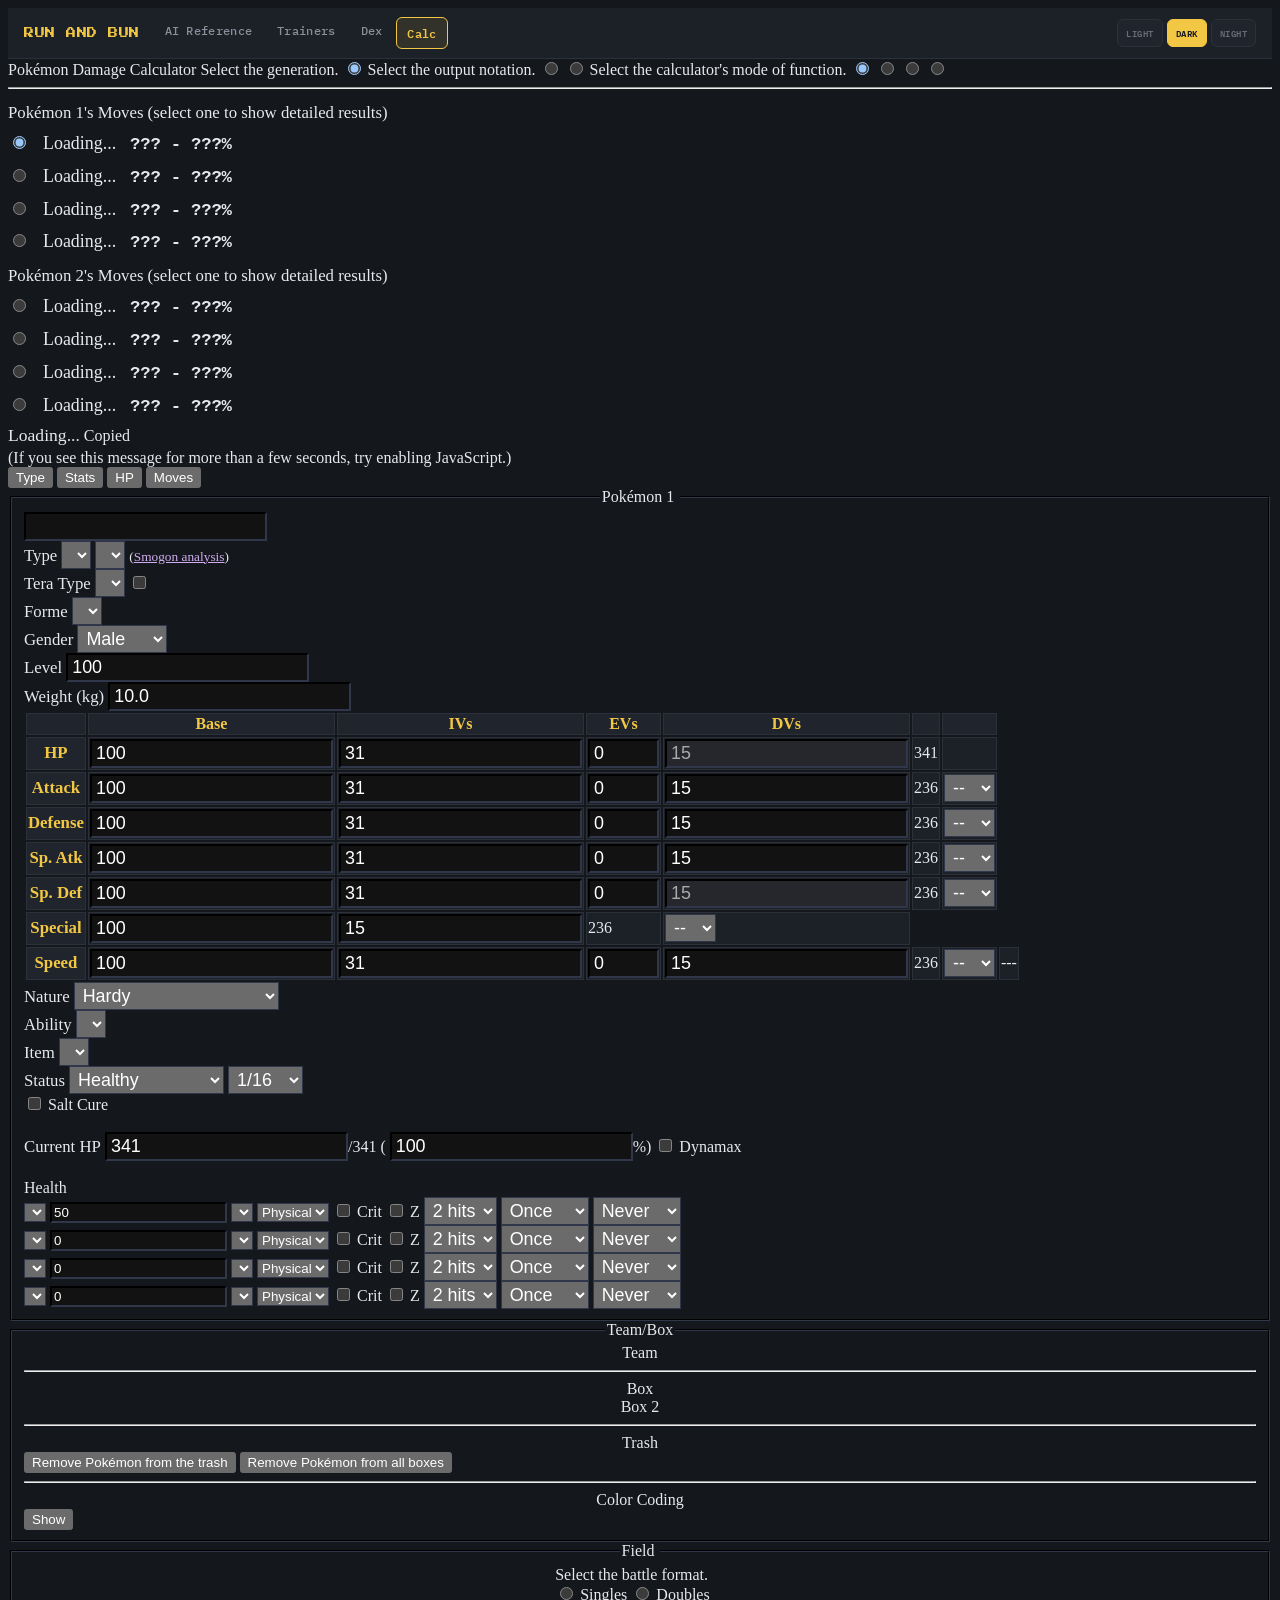
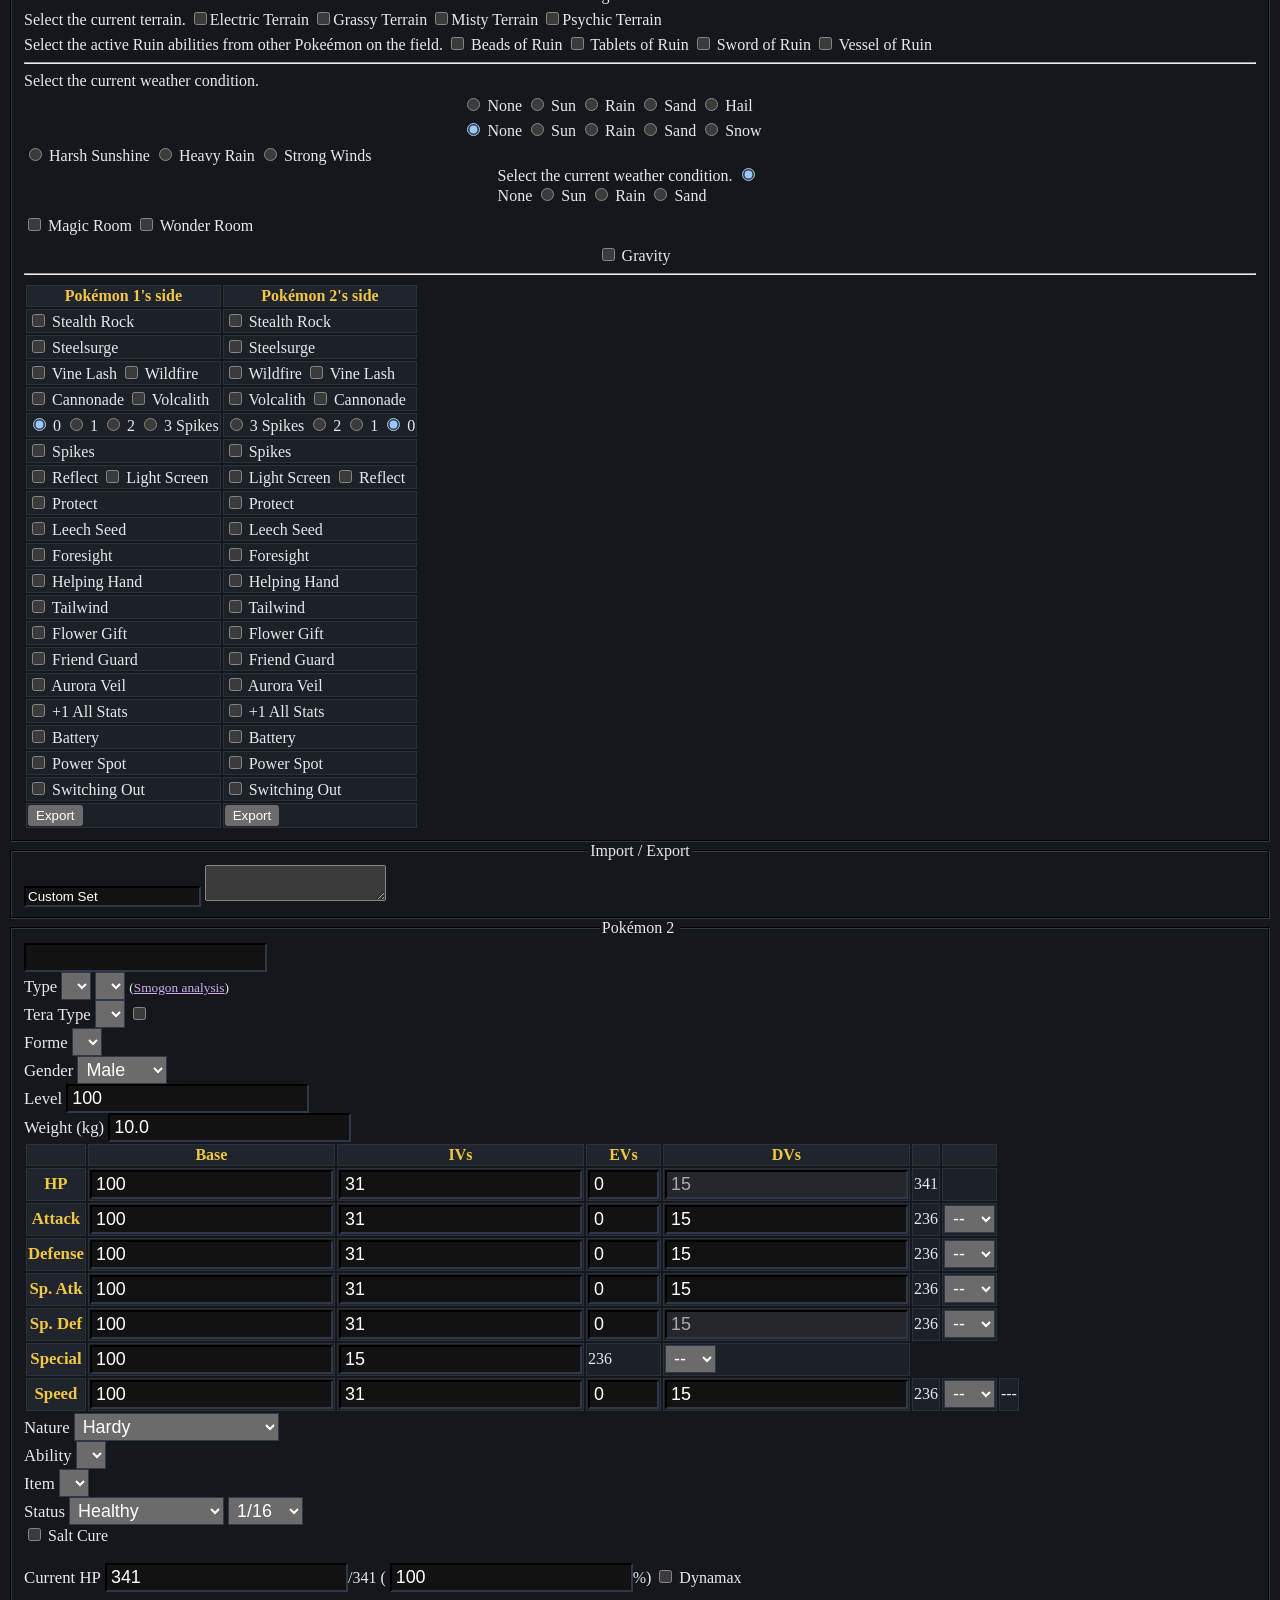
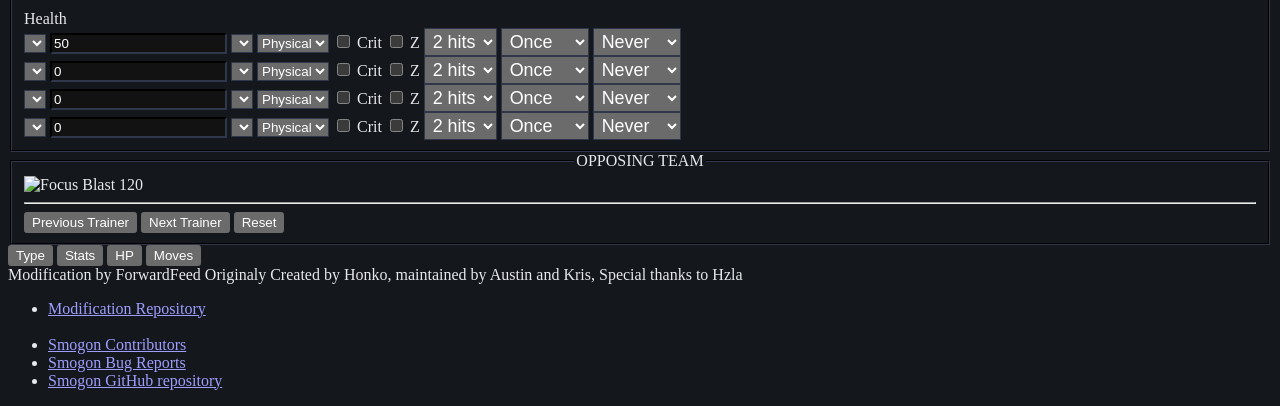
==== calc.html @ 7e5c086e "Run and Bun reference site: shared theme + cross-links Four pages wired into one site — AI reference" ====
<!DOCTYPE html>
<html lang="en">

<head>
    <meta charset="UTF-8" />
    <title>Pok&eacute;mon Damage Calculator</title>
    <link type="text/css" rel="stylesheet" href="https://dekzeh.github.io/calc/js/vendor/select2/select2.css" />
    <link type="text/css" rel="stylesheet" href="https://dekzeh.github.io/calc/css/main.css?aa567b21" />
    <link type="text/css" rel="stylesheet" href="https://dekzeh.github.io/calc/css/vendor/bootstrap.css" />
    <link type="text/css" rel="stylesheet" href="https://dekzeh.github.io/calc/css/dark-theme.css" id="dark-theme-styles">
    <!-- Global site tag (gtag.js) - Google Analytics -->
    <script async src="https://www.googletagmanager.com/gtag/js?id=UA-26211653-3"></script>
    <script>
        window.dataLayer = window.dataLayer || [];
        function gtag(){dataLayer.push(arguments);}
        gtag('js', new Date());

        gtag('config', 'UA-26211653-3');

        window.onerror = function(err, uri, line) {
            gtag('event', 'exception', {'description': uri + ':' + line + ': ' + err});
            return false;
        };
    </script>
    <!-- Immediately loads the dark theme in order to reduce FOIT -->
    <script>
        /*
        * localStorage will only store strings
        * This means that if it has the value 'false',
        * It will be truey and incorrectly cause the
        * dark theme to load.
        */
        if (localStorage.getItem('darkTheme') !== 'true') {
            document.getElementById('dark-theme-styles').disabled = true;
        }
    </script>
<style id="astral-injected">
/* ============================================================
   ASTRAL — night theme + readability pass for the Null calculator
   ============================================================

   HOW TO INSTALL
   Paste this whole block at the BOTTOM of your calc's
   css/dark-theme.css and redeploy the Worker.

   Appending is all that's needed — this :root comes after the
   original one in the same file, so it wins automatically. You do
   not have to find or delete the old block.

   WHAT IT CHANGES
   1. Recolors the dark theme (softer, slate instead of blue-black)
   2. Enlarges the controls in the two Pokemon panels
   3. Enlarges the move-selection boxes and damage percentages
   4. Hides the Pokedex/Calculator bar at the top

   To undo any section, delete just that section.
   ============================================================ */


/* ---- 1. COLOURS ------------------------------------------------
   The original was #e4e4e4 text on #1b1b1b with pure-black hovers:
   13.5:1 contrast, which is what caused the glare. This keeps
   contrast high enough to stay AAA (10-12:1) but shifts everything
   to slate and removes pure black entirely. */

:root{
    --text: #d1d5de;             /* was #e4e4e4 */
    --background: #15181f;       /* was #1b1b1b */

    --button-hover: #272b35;     /* was black  */
    --button-selected: #3a4462;  /* was #232e51 */
    --fieldset-color: #1c2028;   /* was #2a2a2a */

    --column-1: #20242e;         /* was #2a2a2a */
}

fieldset, input, select{
    border-color: #31374a;
}


/* ---- 2. BIGGER CONTROLS IN THE POKEMON PANELS ------------------
   Scoped to .poke-info so the middle Field column keeps its normal
   size and does not stretch.

   The four move-row controls are excluded deliberately. That row
   has only ~7px of spare width, so enlarging anything inside it
   pushes the Crit and Z buttons onto a second line. */

.poke-info .calc-trigger:not(.move-selector):not(.move-bp):not(.move-type):not(.move-cat){
    font-size: 1.12em;
    height: auto;
    padding: 2px 4px;
}

/* :not(.btn) keeps Crit / Z out of this — they sit in the move row */
.poke-info label:not(.btn){
    font-size: 1.05em;
}


/* ---- 3. MOVE BOXES AND PERCENTAGES -----------------------------
   These sit in open space at the top and can grow freely. */

.move-result-subgroup .btn{
    font-size: 1.12em;
    padding: 6px 10px;
    line-height: 1.3;
}

span[id^="resultDamage"]{
    /* Mono + tabular figures so the percentages line up in a true column,
       and so they match the mono numerals used in the AI reference doc. */
    font-family: ui-monospace, SFMono-Regular, "SF Mono", Menlo, Consolas, monospace;
    font-size: 1.08em;
    font-weight: 600;
    letter-spacing: -.2px;
    font-variant-numeric: tabular-nums;
    font-feature-settings: "tnum" 1;
    white-space: nowrap;
}

/* a little more air between the result rows */
.move-result-subgroup{
    line-height: 1.9;
}

#mainResult{
    font-size: 1.1em;
    line-height: 1.45;
}

#resultHeaderL, #resultHeaderR{
    font-size: 1.05em;
}


/* ---- 4. HIDE THE TOP NAV BAR -----------------------------------
   Delete this rule if you ever want the bar back. Note its
   "Calculator" link points at nullcalc.mehdibouazra1998.workers.dev,
   which is not your Worker. */

nav{
    display: none;
}


/* ---- 5. HIDE THE LIGHT/DARK TOGGLE AT THE BOTTOM ---------------
   The "Click for Light Theme" button. Astral is a dark theme, so
   switching to light would undo it. Delete this rule to bring the
   button back. */

#dark-theme-toggle{
    display: none;
}


/* hide the host page's own chrome inside the embed */
nav, #dark-theme-toggle { display: none !important; }
body { background: #15181f !important; }

</style>
<link rel="stylesheet" href="rnb-site.css">
<script src="rnb-site.js" defer></script>

</head>

<body class="dark-theme">

<div class="wrapper">

    <div aria-label="Settings" role="region">
        <span class="title-text">Pok&eacute;mon Damage Calculator</span>
        <span class="genSelection" aria-labelledby="selectGenInstruction" role="radiogroup" title="Select the generation.">
            <span class="visually-hidden" id="selectGenInstruction">Select the generation.</span>
            <input class="gen visually-hidden" type="radio" name="gen" value="8" id="gen8" checked="checked" />
        </span>
        <span class="notationSelection" aria-labelledby="selectNotationInstruction" role="radiogroup" title="Select the output notation.">
            <span class="visually-hidden" id="selectNotationInstruction">Select the output notation.</span>
            <input class="notation visually-hidden" type="radio" name="notation" id="pixels" value="px" />
            <input class="notation visually-hidden" type="radio" name="notation" id="percentage" value="%" />
        </span>
        <span class="modeSelection" aria-labelledby="selectModeInstruction" role="radiogroup" title="Select the calculator's mode of function.">
            <span class="visually-hidden" id="selectModeInstruction">Select the calculator's mode of function.</span>
            <input class="mode visually-hidden" type="radio" name="mode" id="one-vs-one" checked="checked" />
            <input class="mode visually-hidden" type="radio" name="mode" id="one-vs-all" />
            <input class="mode visually-hidden" type="radio" name="mode" id="all-vs-one" />
            <input class="mode visually-hidden" type="radio" name="mode" id="randoms" />
        </span>
    </div>
    <hr />
    <div aria-label="Move selection" class="move-result-group" role="region" title="Select a move to show detailed results.">
        <div  aria-labelledby="resultHeaderL" class="move-result-subgroup" role="radiogroup">
            <div class="result-move-header"><span id="resultHeaderL">Pok&eacute;mon 1's Moves (select one to show detailed results)</span>
            </div>
            <div>
                <input class="result-move visually-hidden" type="radio" name="resultMove" id="resultMoveL1" checked="checked" aria-describedby="resultDamageL1" />
                <label class="btn btn-xxxwide btn-top" for="resultMoveL1">Loading...</label>
                <span id="resultDamageL1">??? - ???%</span>
            </div>
            <div>
                <input class="result-move visually-hidden" type="radio" name="resultMove" id="resultMoveL2" aria-describedby="resultDamageL2" />
                <label class="btn btn-xxxwide btn-mid" for="resultMoveL2">Loading...</label>
                <span id="resultDamageL2">??? - ???%</span>
            </div>
            <div>
                <input class="result-move visually-hidden" type="radio" name="resultMove" id="resultMoveL3" aria-describedby="resultDamageL3" />
                <label class="btn btn-xxxwide btn-mid" for="resultMoveL3">Loading...</label>
                <span id="resultDamageL3">??? - ???%</span>
            </div>
            <div>
                <input class="result-move visually-hidden" type="radio" name="resultMove" id="resultMoveL4" aria-describedby="resultDamageL4" />
                <label class="btn btn-xxxwide btn-bottom" for="resultMoveL4">Loading...</label>
                <span id="resultDamageL4">??? - ???%</span>
            </div>
        </div>
        <div aria-labelledby="resultHeaderR" class="move-result-subgroup" role="radiogroup">
            <div class="result-move-header"><span id="resultHeaderR">Pok&eacute;mon 2's Moves (select one to show detailed results)</span>
            </div>
            <div>
                <input class="result-move visually-hidden" type="radio" name="resultMove" id="resultMoveR1" aria-describedby="resultDamageR1" />
                <label class="btn btn-xxxwide btn-top" for="resultMoveR1">Loading...</label>
                <span id="resultDamageR1">??? - ???%</span>
            </div>
            <div>
                <input class="result-move visually-hidden" type="radio" name="resultMove" id="resultMoveR2" aria-describedby="resultDamageR2" />
                <label class="btn btn-xxxwide btn-mid" for="resultMoveR2">Loading...</label>
                <span id="resultDamageR2">??? - ???%</span>
            </div>
            <div>
                <input class="result-move visually-hidden" type="radio" name="resultMove" id="resultMoveR3" aria-describedby="resultDamageR3" />
                <label class="btn btn-xxxwide btn-mid" for="resultMoveR3">Loading...</label>
                <span id="resultDamageR3">??? - ???%</span>
            </div>
            <div>
                <input class="result-move visually-hidden" type="radio" name="resultMove" id="resultMoveR4" aria-describedby="resultDamageR4" />
                <label class="btn btn-xxxwide btn-bottom" for="resultMoveR4">Loading...</label>
                <span id="resultDamageR4">??? - ???%</span>
            </div>
        </div>
    </div>
    <div aria-label="Calculation results" class="main-result-group" role="region">
        <div class="big-text" title="Click to copy.">
            <span id="mainResult">Loading...</span>
            <span id="tooltipText">Copied</span>
        </div>
        <div class="small-text"><span id="damageValues">(If you see this message for more than a few seconds, try enabling JavaScript.)</span>
        </div>
    </div>
    <div class="left-side-pannel side-pannel">
        <button data-set="i-f-type" class="l-side-button">
            <i class="s-arrow arrowdown"></i>
            <span>Type</span>
        </button>
        <button data-set="i-f-stats" class="l-side-button">
            <i class="s-arrow arrowdown"></i>
            <span>Stats</span>
        </button>
        <button data-set="i-f-hp" class="l-side-button">
            <i class="s-arrow arrowdown"></i>
            <span>HP</span>
        </button>
        <button data-set="i-f-move" class="l-side-button">
            <i class="s-arrow arrowdown"></i>
            <span>Moves</span>
        </button>
    </div>
    <div class="panel">
        <div aria-label="Pok&eacute;mon 1" role="region">
            <fieldset class="poke-info" id="p1">
                <legend align="center">Pok&eacute;mon 1
                    <img id="p1mon" src="" alt="">
                </legend>
                <input type="text" class="set-selector calc-trigger player" />
                <span id="importedSetsOptions" style="width:auto; display:none">
                    <input type="checkbox" id="importedSets"> Only show imported sets</input> 
                </span>
                <div class="info-group top i-f-type">
                    <div>
                        <label>Type</label>
                        <select aria-label="type1" class="type1 terrain-trigger calc-trigger"></select>
                        <select aria-label="type2" class="type2 terrain-trigger calc-trigger"></select>
                        <small class="right">(<a class="analysis links-lighten" target="_blank" href="">Smogon&nbsp;analysis</a>)</small>
                    </div>
                    <div class="gen-specific g9">
                        <label>Tera Type</label>
                        <select class="teraType terrain-trigger calc-trigger"></select>
                        <input type="checkbox" title= "Has this Pok&eacute;mon terastalized?" class="teraToggle terrain-trigger calc-trigger">
                    </div>
                    <div class="hide">
                        <label>Forme</label>
                        <select class="forme calc-trigger"></select>
                    </div>
                    <div class="hide">
                        <label>Gender</label>
                        <select class="gender calc-trigger"><option></option><option selected="selected">Male</option><option>Female</option></select>
                    </div>
                    <div>
                        <label for="levelL1">Level</label>
                        <input class="level calc-trigger" id="levelL1" value="100" />
                    </div>
                    <div class="hide">
                        <label for="weightL1">Weight (kg)</label>
                        <input class="weight calc-trigger" id="weightL1" value="10.0" />
                    </div>
                </div>
                <div class="info-group i-f-stats">
                    <table>
                        <thead>
                            <tr>
                                <th></th>
                                <th scope="col">Base</th>
                                <th class="gen-specific g3 g4 g5 g6 g7 g8 g9" scope="col">IVs</th>
                                <th class="gen-specific g3 g4 g5 g6 g7 g8 g9" scope="col">EVs</th>
                                <th class="gen-specific g1 g2 hide" scope="col">DVs</th>
                                <th></th>
                                <th></th>
                            </tr>
                        </thead>
                        <tbody>
                            <tr class="hp">
                                <th scope="row">
                                    <label>HP</label>
                                </th>
                                <td>
                                    <input class="base calc-trigger" value="100" />
                                </td>
                                <td class="gen-specific g3 g4 g5 g6 g7 g8 g9">
                                    <input class="ivs calc-trigger" value="31" />
                                </td>
                                <td class="gen-specific g3 g4 g5 g6 g7 g8 g9">
                                    <input class="evs calc-trigger" type="number" min="0" max="252" step="4" value="0" />
                                </td>
                                <td class="gen-specific g1 g2 hide">
                                    <input class="dvs calc-trigger" value="15" disabled="disabled" />
                                </td>
                                <td><span class="total">341</span>
                                </td>
                                <td></td>
                            </tr>
                            <tr class="at">
                                <th scope="row">
                                    <label>Attack</label>
                                </th>
                                <td>
                                    <input class="base calc-trigger" value="100" />
                                </td>
                                <td class="gen-specific g3 g4 g5 g6 g7 g8 g9">
                                    <input class="ivs calc-trigger" value="31" />
                                </td>
                                <td class="gen-specific g3 g4 g5 g6 g7 g8 g9">
                                    <input class="evs calc-trigger" type="number" min="0" max="252" step="4" value="0" />
                                </td>
                                <td class="gen-specific g1 g2 hide">
                                    <input class="dvs calc-trigger" value="15" />
                                </td>
                                <td><span class="total">236</span>
                                </td>
                                <td>
                                    <select class="boost calc-trigger">
                                        <option value="6">+6</option>
                                        <option value="5">+5</option>
                                        <option value="4">+4</option>
                                        <option value="3">+3</option>
                                        <option value="2">+2</option>
                                        <option value="1">+1</option>
                                        <option value="0" selected="selected">--</option>
                                        <option value="-1">-1</option>
                                        <option value="-2">-2</option>
                                        <option value="-3">-3</option>
                                        <option value="-4">-4</option>
                                        <option value="-5">-5</option>
                                        <option value="-6">-6</option>
                                    </select>
                                </td>
                            </tr>
                            <tr class="df">
                                <th scope="row">
                                    <label>Defense</label>
                                </th>
                                <td>
                                    <input class="base calc-trigger" value="100" />
                                </td>
                                <td class="gen-specific g3 g4 g5 g6 g7 g8 g9">
                                    <input class="ivs calc-trigger" value="31" />
                                </td>
                                <td class="gen-specific g3 g4 g5 g6 g7 g8 g9">
                                    <input class="evs calc-trigger" type="number" min="0" max="252" step="4" value="0" />
                                </td>
                                <td class="gen-specific g1 g2 hide">
                                    <input class="dvs calc-trigger" value="15" />
                                </td>
                                <td><span class="total">236</span>
                                </td>
                                <td>
                                    <select class="boost calc-trigger">
                                        <option value="6">+6</option>
                                        <option value="5">+5</option>
                                        <option value="4">+4</option>
                                        <option value="3">+3</option>
                                        <option value="2">+2</option>
                                        <option value="1">+1</option>
                                        <option value="0" selected="selected">--</option>
                                        <option value="-1">-1</option>
                                        <option value="-2">-2</option>
                                        <option value="-3">-3</option>
                                        <option value="-4">-4</option>
                                        <option value="-5">-5</option>
                                        <option value="-6">-6</option>
                                    </select>
                                </td>
                            </tr>
                            <tr class="sa gen-specific g2 g3 g4 g5 g6 g7 g8 g9">
                                <th scope="row">
                                    <label>Sp. Atk</label>
                                </th>
                                <td>
                                    <input class="base calc-trigger" value="100" />
                                </td>
                                <td class="gen-specific g3 g4 g5 g6 g7 g8 g9">
                                    <input class="ivs calc-trigger" value="31" />
                                </td>
                                <td class="gen-specific g3 g4 g5 g6 g7 g8 g9">
                                    <input class="evs calc-trigger" type="number" min="0" max="252" step="4" value="0" />
                                </td>
                                <td class="gen-specific g1 g2 hide">
                                    <input class="dvs calc-trigger" value="15" />
                                </td>
                                <td><span class="total">236</span>
                                </td>
                                <td>
                                    <select class="boost calc-trigger">
                                        <option value="6">+6</option>
                                        <option value="5">+5</option>
                                        <option value="4">+4</option>
                                        <option value="3">+3</option>
                                        <option value="2">+2</option>
                                        <option value="1">+1</option>
                                        <option value="0" selected="selected">--</option>
                                        <option value="-1">-1</option>
                                        <option value="-2">-2</option>
                                        <option value="-3">-3</option>
                                        <option value="-4">-4</option>
                                        <option value="-5">-5</option>
                                        <option value="-6">-6</option>
                                    </select>
                                </td>
                            </tr>
                            <tr class="sd gen-specific g2 g3 g4 g5 g6 g7 g8 g9">
                                <th scope="row">
                                    <label>Sp. Def</label>
                                </th>
                                <td>
                                    <input class="base calc-trigger" value="100" />
                                </td>
                                <td class="gen-specific g3 g4 g5 g6 g7 g8 g9">
                                    <input class="ivs calc-trigger" value="31" />
                                </td>
                                <td class="gen-specific g3 g4 g5 g6 g7 g8 g9">
                                    <input class="evs calc-trigger" type="number" min="0" max="252" step="4" value="0" />
                                </td>
                                <td class="gen-specific g1 g2 hide">
                                    <input class="dvs calc-trigger" value="15" disabled="disabled" />
                                </td>
                                <td><span class="total">236</span>
                                </td>
                                <td>
                                    <select class="boost calc-trigger">
                                        <option value="6">+6</option>
                                        <option value="5">+5</option>
                                        <option value="4">+4</option>
                                        <option value="3">+3</option>
                                        <option value="2">+2</option>
                                        <option value="1">+1</option>
                                        <option value="0" selected="selected">--</option>
                                        <option value="-1">-1</option>
                                        <option value="-2">-2</option>
                                        <option value="-3">-3</option>
                                        <option value="-4">-4</option>
                                        <option value="-5">-5</option>
                                        <option value="-6">-6</option>
                                    </select>
                                </td>
                            </tr>
                            <tr class="sl gen-specific g1 hide">
                                <th scope="row">
                                    <label>Special</label>
                                </th>
                                <td>
                                    <input class="base calc-trigger" value="100" />
                                </td>
                                <td>
                                    <input class="dvs calc-trigger" value="15" />
                                </td>
                                <td><span class="total">236</span>
                                </td>
                                <td>
                                    <select class="boost calc-trigger">
                                        <option value="6">+6</option>
                                        <option value="5">+5</option>
                                        <option value="4">+4</option>
                                        <option value="3">+3</option>
                                        <option value="2">+2</option>
                                        <option value="1">+1</option>
                                        <option value="0" selected="selected">--</option>
                                        <option value="-1">-1</option>
                                        <option value="-2">-2</option>
                                        <option value="-3">-3</option>
                                        <option value="-4">-4</option>
                                        <option value="-5">-5</option>
                                        <option value="-6">-6</option>
                                    </select>
                                </td>
                            </tr>
                            <tr class="sp">
                                <th scope="row">
                                    <label>Speed</label>
                                </th>
                                <td>
                                    <input class="base calc-trigger" value="100" />
                                </td>
                                <td class="gen-specific g3 g4 g5 g6 g7 g8 g9">
                                    <input class="ivs calc-trigger" value="31" />
                                </td>
                                <td class="gen-specific g3 g4 g5 g6 g7 g8 g9">
                                    <input class="evs calc-trigger" type="number" min="0" max="252" step="4" value="0" />
                                </td>
                                <td class="gen-specific g1 g2 hide">
                                    <input class="dvs calc-trigger" value="15" />
                                </td>
                                <td><span class="total">236</span>
                                </td>
                                <td>
                                    <select class="boost calc-trigger">
                                        <option value="6">+6</option>
                                        <option value="5">+5</option>
                                        <option value="4">+4</option>
                                        <option value="3">+3</option>
                                        <option value="2">+2</option>
                                        <option value="1">+1</option>
                                        <option value="0" selected="selected">--</option>
                                        <option value="-1">-1</option>
                                        <option value="-2">-2</option>
                                        <option value="-3">-3</option>
                                        <option value="-4">-4</option>
                                        <option value="-5">-5</option>
                                        <option value="-6">-6</option>
                                    </select>
                                </td>
                                <td><span class="totalMod">---</span>
                                </td>
                            </tr>
                        </tbody>
                    </table>
                </div>
                <div class="info-group info-selectors i-f-stats">
                    <div class="gen-specific g3 g4 g5 g6 g7 g8 g9">
                        <label for="natureL1">Nature</label>
                        <select class="nature calc-trigger" id="natureL1">
                            <option value="Adamant">Adamant (+Atk, -SpA)</option>
                            <option value="Bashful">Bashful</option>
                            <option value="Bold">Bold (+Def, -Atk)</option>
                            <option value="Brave">Brave (+Atk, -Spe)</option>
                            <option value="Calm">Calm (+SpD, -Atk)</option>
                            <option value="Careful">Careful (+SpD, -SpA)</option>
                            <option value="Docile">Docile</option>
                            <option value="Gentle">Gentle (+SpD, -Def)</option>
                            <option value="Hardy" selected="selected">Hardy</option>
                            <option value="Hasty">Hasty (+Spe, -Def)</option>
                            <option value="Impish">Impish (+Def, -SpA)</option>
                            <option value="Jolly">Jolly (+Spe, -SpA)</option>
                            <option value="Lax">Lax (+Def, -SpD)</option>
                            <option value="Lonely">Lonely (+Atk, -Def)</option>
                            <option value="Mild">Mild (+SpA, -Def)</option>
                            <option value="Modest">Modest (+SpA, -Atk)</option>
                            <option value="Naive">Naive (+Spe, -SpD)</option>
                            <option value="Naughty">Naughty (+Atk, -SpD)</option>
                            <option value="Quiet">Quiet (+SpA, -Spe)</option>
                            <option value="Quirky">Quirky</option>
                            <option value="Rash">Rash (+SpA, -SpD)</option>
                            <option value="Relaxed">Relaxed (+Def, -Spe)</option>
                            <option value="Sassy">Sassy (+SpD, -Spe)</option>
                            <option value="Serious">Serious</option>
                            <option value="Timid">Timid (+Spe, -Atk)</option>
                        </select>
                    </div>
                    <div class="gen-specific g3 g4 g5 g6 g7 g8 g9">
                        <label for="abilityL1">Ability</label>
                        <select class="ability terrain-trigger calc-trigger" id="abilityL1"></select>
                        <input hidden type="checkbox" title= "Is this ability active?" class="abilityToggle calc-trigger">
                            <select hidden aria-label="Allies fainted" class="alliesFainted calc-trigger">
                                    <option value="0">Zero allies fainted</option>
                                    <option value="1">One ally fainted</option>
                                    <option value="2">Two allies fainted</option>
                                    <option value="3">Three allies fainted</option>
                                    <option value="4">Four allies fainted</option>
                                    <option value="5">Five allies fainted</option>
                            </select>
                    </div>
                    <div class="gen-specific g2 g3 g4 g5 g6 g7 g8 g9">
                        <label for="itemL1">Item</label>
                        <select class="item terrain-trigger calc-trigger" id="itemL1"></select>
                    </div>
                    <div>
                        <label for="statusL1">Status</label>
                        <select class="status calc-trigger" id="statusL1">
                            <option value="Healthy">Healthy</option>
                            <option value="Poisoned">Poisoned</option>
                            <option value="Badly Poisoned">Badly Poisoned</option>
                            <option value="Burned">Burned</option>
                            <option value="Paralyzed">Paralyzed</option>
                            <option value="Asleep">Asleep</option>
                            <option value="Frozen">Frozen</option>
                        </select>
                        <select aria-label="Toxic counter" class="toxic-counter calc-trigger hide">
                            <option value="1">1/16</option>
                            <option value="2">2/16</option>
                            <option value="3">3/16</option>
                            <option value="4">4/16</option>
                            <option value="5">5/16</option>
                            <option value="6">6/16</option>
                            <option value="7">7/16</option>
                            <option value="8">8/16</option>
                            <option value="9">9/16</option>
                            <option value="10">10/16</option>
                            <option value="11">11/16</option>
                            <option value="12">12/16</option>
                            <option value="13">13/16</option>
                            <option value="14">14/16</option>
                            <option value="15">15/16</option>
                        </select>
                    </div>
                </div>
                <div class="info-group gen-specific g9">
                    <div class="left" title="Has this Pok&eacute;mon been cured with Salt Cure?">
                        <div hidden id="selectRevealInstruction">Has this Pok&eacute;mon been cured with Salt Cure?</div>
                        <input aria-describedby="selectRevealInstruction" class="visually-hidden saltcure calc-trigger" type="checkbox" id="cureL" />
                        <label class="btn btn-xxwide" for="cureL">Salt Cure</label>
                    </div>
                    <br />
                </div>
                <div class="info-group i-f-hp">
                    <label for="currentHpL1">Current HP</label>
                    <input class="current-hp calc-trigger" id="currentHpL1" value="341" />/<span class="max-hp">341</span> (
                    <input class="percent-hp calc-trigger" value="100" />%)
                        <input class="visually-hidden max calc-trigger btn-input" type="checkbox" id="maxL" />
                        <label class="btn btn-xwide gen-specific g8 hide" for="maxL"
                        title="Use the corresponding Max Move?">Dynamax</label>
                        <br />
                    <br />
                    Health <div class="hpbar"></div>
                </div>
                <div hidden id="criticalHitInstruction">Force this attack to be a critical hit?</div>
                <div hidden id="zMoveInstruction">Make this attack a Z-move?</div>
                <div class="move1 i-f-move">
                    <select class="move-selector calc-trigger small-select"></select>
                    <input class="move-bp calc-trigger" value="50" />
                    <select class="move-type calc-trigger"></select>
                    <select class="move-cat calc-trigger gen-specific g4 g5 g6 g7 g8 g9">
                        <option value="Physical">Physical</option>
                        <option value="Special">Special</option>
                    </select>
                    <input aria-describedby="criticalHitInstruction" class="move-crit calc-trigger visually-hidden" type="checkbox" id="critL1" />
                    <label class="btn crit-btn" for="critL1" title="Force this attack to be a critical hit?">Crit</label>
                    <input aria-describedby="zMoveInstruction" class="move-z calc-trigger visually-hidden" type="checkbox" id="zL1"/>
                    <label class="btn z-btn gen-specific g7 g8 g9" for="zL1" title="Make this attack a Z-move?">Z</label>
                    <select class="move-hits calc-trigger hide">
                        <option value="2">2 hits</option>
                        <option value="3">3 hits</option>
                        <option value="4">4 hits</option>
                        <option value="5">5 hits</option>
                    </select>
                    <select class="stat-drops calc-trigger hide" title="How many times was this move used in a row?">>
                        <option value="1">Once</option>
                        <option value="2">Twice</option>
                        <option value="3">3 times</option>
                        <option value="4">4 times</option>
                        <option value="5">5 times</option>
                    </select>
                    <select class="metronome calc-trigger hide" title="How many times was this move successfully and consecutively used while holding Metronome before this turn?">
                        <option value="0">Never</option>
                        <option value="1">Once</option>
                        <option value="2">Twice</option>
                        <option value="3">3 times</option>
                        <option value="4">4 times</option>
                        <option value="5">5 times</option>
                    </select>
                </div>
                <div class="move2 i-f-move"">
                    <select class="move-selector calc-trigger small-select"></select>
                    <input class="move-bp calc-trigger" value="0" />
                    <select class="move-type calc-trigger"></select>
                    <select class="move-cat calc-trigger gen-specific g4 g5 g6 g7 g8 g9">
                        <option value="Physical">Physical</option>
                        <option value="Special">Special</option>
                    </select>
                    <input aria-describedby="criticalHitInstruction" class="move-crit calc-trigger visually-hidden" type="checkbox" id="critL2" />
                    <label class="btn crit-btn" for="critL2" title="Force this attack to be a critical hit?">Crit</label>
                    <input aria-describedby="zMoveInstruction" class="move-z calc-trigger visually-hidden" type="checkbox" id="zL2"/>
                    <label class="btn z-btn gen-specific g7 g8 g9" for="zL2" title="Make this attack a Z-move?">Z</label>
                    <select class="move-hits calc-trigger hide">
                        <option value="2">2 hits</option>
                        <option value="3">3 hits</option>
                        <option value="4">4 hits</option>
                        <option value="5">5 hits</option>
                    </select>
                    <select class="stat-drops calc-trigger hide" title="How many times was this move used in a row?">>
                        <option value="1">Once</option>
                        <option value="2">Twice</option>
                        <option value="3">3 times</option>
                        <option value="4">4 times</option>
                        <option value="5">5 times</option>
                    </select>
                    <select class="metronome calc-trigger hide" title="How many times was this move successfully and consecutively used while holding Metronome before this turn?">
                        <option value="0">Never</option>
                        <option value="1">Once</option>
                        <option value="2">Twice</option>
                        <option value="3">3 times</option>
                        <option value="4">4 times</option>
                        <option value="5">5 times</option>
                    </select>
                </div>
                <div class="move3 i-f-move"">
                    <select class="move-selector calc-trigger small-select"></select>
                    <input class="move-bp calc-trigger" value="0" />
                    <select class="move-type calc-trigger"></select>
                    <select class="move-cat calc-trigger gen-specific g4 g5 g6 g7 g8 g9">
                        <option value="Physical">Physical</option>
                        <option value="Special">Special</option>
                    </select>
                    <input aria-describedby="criticalHitInstruction" class="move-crit calc-trigger visually-hidden" type="checkbox" id="critL3" />
                    <label class="btn crit-btn" for="critL3" title="Force this attack to be a critical hit?">Crit</label>
                    <input aria-describedby="zMoveInstruction" class="move-z calc-trigger visually-hidden" type="checkbox" id="zL3"/>
                    <label class="btn z-btn gen-specific g7 g8 g9" for="zL3" title="Make this attack a Z-move?">Z</label>
                    <select class="move-hits calc-trigger hide">
                        <option value="2">2 hits</option>
                        <option value="3">3 hits</option>
                        <option value="4">4 hits</option>
                        <option value="5">5 hits</option>
                    </select>
                    <select class="stat-drops calc-trigger hide" title="How many times was this move used in a row?">>
                        <option value="1">Once</option>
                        <option value="2">Twice</option>
                        <option value="3">3 times</option>
                        <option value="4">4 times</option>
                        <option value="5">5 times</option>
                    </select>
                    <select class="metronome calc-trigger hide" title="How many times was this move successfully and consecutively used while holding Metronome before this turn?">
                        <option value="0">Never</option>
                        <option value="1">Once</option>
                        <option value="2">Twice</option>
                        <option value="3">3 times</option>
                        <option value="4">4 times</option>
                        <option value="5">5 times</option>
                    </select>
                </div>
                <div class="move4 i-f-move"">
                    <select class="move-selector calc-trigger small-select"></select>
                    <input class="move-bp calc-trigger" value="0" />
                    <select class="move-type calc-trigger"></select>
                    <select class="move-cat calc-trigger gen-specific g4 g5 g6 g7 g8 g9">
                        <option value="Physical">Physical</option>
                        <option value="Special">Special</option>
                    </select>
                    <input aria-describedby="criticalHitInstruction" class="move-crit calc-trigger visually-hidden" type="checkbox" id="critL4" />
                    <label class="btn crit-btn" for="critL4" title="Force this attack to be a critical hit?">Crit</label>
                    <input aria-describedby="zMoveInstruction" class="move-z calc-trigger visually-hidden" type="checkbox" id="zL4"/>
                    <label class="btn z-btn gen-specific g7 g8 g9" for="zL4" title="Make this attack a Z-move?">Z</label>
                    <select class="move-hits calc-trigger hide">
                        <option value="2">2 hits</option>
                        <option value="3">3 hits</option>
                        <option value="4">4 hits</option>
                        <option value="5">5 hits</option>
                    </select>
                    <select class="stat-drops calc-trigger hide" title="How many times was this move used in a row?">>
                        <option value="1">Once</option>
                        <option value="2">Twice</option>
                        <option value="3">3 times</option>
                        <option value="4">4 times</option>
                        <option value="5">5 times</option>
                    </select>
                    <select class="metronome calc-trigger hide" title="How many times was this move successfully and consecutively used while holding Metronome before this turn?">
                        <option value="0">Never</option>
                        <option value="1">Once</option>
                        <option value="2">Twice</option>
                        <option value="3">3 times</option>
                        <option value="4">4 times</option>
                        <option value="5">5 times</option>
                    </select>
                </div>
            </fieldset>
        </div>
        <div aria-label="trainer-poks" role="region">
            <fieldset class="poke-info" id="trainer-mons">
                <legend align="center">Team/Box</legend>
                <div>
                    <legend align="center">Team</legend>
                    <div id="team-poke-list" class="box-poke dropzone">
                    </div>
                </div>
                <hr>
                <div>
                    <legend align="center">Box</legend>
                    <div id="box-poke-list" class="box-poke dropzone">
                    </div>
                </div>
                <div>
                    <legend align="center">Box 2</legend>
                    <div id="box-poke-list2" class="box-poke dropzone">
                    </div>
                </div>
                <hr>
                <div>
                    <legend align="center">Trash</legend>
                    <div id="trash-box" class="box-poke dropzone">
                    </div>
                    <button class="deadzone" id="trash-pok">Remove Pokémon from the trash</button>
                    <button class="deadzone" id="clearSets">Remove Pokémon from all boxes</button>
                </div>
                <hr>
                <div>
                    <legend align="center">Color Coding</legend>
                    <button id="show-cc">Show</button>
                    <button id="hide-cc" hidden>Hide</button>
                    <button id="refr-cc" hidden>Refresh</button>
                    <button id="info-cc" hidden>Color Code Explanation</button>
                    <div id="info-cc-field" class="info-paragraph" hidden>
                        <h5>Speed Borders</h5>
                        <b class="mon-speed-F">Blue</b> Outspeeds
                        <b class="mon-speed-T">Purple</b> Speed Tie
                        <b class="mon-speed-S">Black</b> Slower
                        <h5>OHKO Colors</h5>
                        <b class="mon-dmg-WMO">Hard Counter</b> (Gets 4HKO'd at worse and may OHKO)
                        <br>
                        <b class="mon-dmg-W">Walls</b> (Gets 4HKO'd at worse and does more damage)
                        <br>
                        <b class="mon-dmg-1">Always OHKOs</b>
                        <br>
                        <b class="mon-dmg-2">Might OHKO</b>
                        <br>
                        <b class="mon-dmg-3">Might get OHKO'd</b>
                        <br>
                        <b class="mon-dmg-4">Always gets OHKO'd</b>
                        <br>
                        <b class="mon-dmg-14">Both sides OHKO each other</b>
                        <br>
                        <b class="mon-dmg-23">Both sides might OHKO each other</b>
                        <br>
                        <b class="mon-dmg-13">Always OHKOs but may get OHKO'd</b>
                        <br>
                        <b class="mon-dmg-24">Might OHKO but always gets OHKO'd</b>
                        <p>
                            Note: Color coding is intended to help, though some caveats and quirks are missed
                        </p>
                    </div>
                    <div id ="cc-sets" hidden>
                        <input type="checkbox" name="cc-spe-border" id="cc-spe-border" checked>Speed Border
                        <input type="checkbox" name="cc-ohko-color" id="cc-ohko-color" checked>OHKO Color
                        <input type="checkbox" name="cc-auto-refr" id="cc-auto-refr" autocomplete="off">Auto-Refresh
                    </div>
                </div>
            </fieldset>
        </div>
    </div>
    <div class="panel">
        <div aria-label="Field information" role="region">
            <fieldset class="field-info">
                <legend align="center">Field
                    <img id="monSingle" src="https://raw.githubusercontent.com/May8th1995/sprites/master/Minun.png" alt="">
                    <img id="monDouble" src="https://raw.githubusercontent.com/May8th1995/sprites/master/Plusle.png" alt="" hidden>
                </legend>
                <div aria-labelledby="selectBattleFormatInstruction" class="gen-specific g3 g4 g5 g6 g7 g8 g9" role="radiogroup" style="width: 10.6em; margin: 0 auto 5px;" title="Select the battle format.">
                    <span class="visually-hidden" id="selectBattleFormatInstruction">Select the battle format.</span>
                    <input class="visually-hidden calc-trigger" type="radio" name="format" value="Singles" id="singles-format" />
                    <label class="btn btn-left" for="singles-format">Singles</label>
                    <input class="visually-hidden calc-trigger" type="radio" name="format" value="Doubles" id="doubles-format" />
                    <label class="btn btn-right" for="doubles-format">Doubles</label>
                </div>
                <div aria-labelledby="selectTerrainInstruction" class="gen-specific g6 g7 g8 g9" role="group" title="Select the current terrain.">
                    <span class="visually-hidden" id="selectTerrainInstruction">Select the current terrain.</span>
                    <input class="visually-hidden terrain-trigger calc-trigger" type="checkbox" name="terrain" value="Electric" id="electric" /><label class="btn btn-xxxwide btn-left" for="electric">Electric Terrain</label>
                    <input class="visually-hidden terrain-trigger calc-trigger" type="checkbox" name="terrain" value="Grassy" id="grassy" /><label class="btn btn-xxxwide btn-mid" for="grassy">Grassy Terrain</label>
                    <input class="visually-hidden terrain-trigger calc-trigger" type="checkbox" name="terrain" value="Misty" id="misty" /><label class="btn btn-xxxwide btn-right" for="misty">Misty Terrain</label>
                    <input class="visually-hidden terrain-trigger calc-trigger" type="checkbox" name="terrain" value="Psychic" id="psychic" /><label class="btn btn-xxxwide btn-mid" for="psychic">Psychic Terrain</label>
                </div>
					 <div aria-labelledby="selectRuinInstruction" class="gen-specific g9 format-specific doubles" role="group" style="margin: 5px auto auto;" title="Select the ruin abilities from other Pok&eacute;mon on the field.">
                    <span class="visually-hidden" id="selectRuinInstruction">Select the active Ruin abilities from other Poke&eacute;mon on the field.</span>
                    <input class="visually-hidden calc-trigger" type="checkbox" name="ruin" value="Beads" id="beads" />
						  <label class="btn btn-xxxwide btn-left" for="beads">Beads of Ruin</label>
                    <input class="visually-hidden calc-trigger" type="checkbox" name="ruin" value="Tablets" id="tablets" />
						  <label class="btn btn-xxxwide btn-mid" for="tablets">Tablets of Ruin</label>
                    <input class="visually-hidden calc-trigger" type="checkbox" name="ruin" value="Sword" id="sword" />
						  <label class="btn btn-xxxwide btn-right" for="sword">Sword of Ruin</label>
                    <input class="visually-hidden calc-trigger" type="checkbox" name="ruin" value="Vessel" id="vessel" />
						  <label class="btn btn-xxxwide btn-mid" for="vessel">Vessel of Ruin</label>
                </div>
                <hr class="gen-specific g6 g7 g8 g9" />
                <div aria-labelledby="selectWeatherInstruction" role="radiogroup">
                    <span class="visually-hidden" id="selectWeatherInstruction">Select the current weather condition.</span>
                    <div class="gen-specific g3 g4 g5 g6 g7 g8 hide" style="width: 22.2em; margin: 5px auto;" title="Select the current weather condition.">
                        <input class="visually-hidden calc-trigger" type="radio" name="weather" value="" id="clear" checked="checked" />
                        <label class="btn btn-small btn-left" for="clear">None</label>
                        <input class="visually-hidden calc-trigger" type="radio" name="weather" value="Sun" id="sun" />
                        <label class="btn btn-small btn-mid" for="sun">Sun</label>
                        <input class="visually-hidden calc-trigger" type="radio" name="weather" value="Rain" id="rain" />
                        <label class="btn btn-small btn-mid" for="rain">Rain</label>
                        <input class="visually-hidden calc-trigger" type="radio" name="weather" value="Sand" id="sand" />
                        <label class="btn btn-small btn-mid" for="sand">Sand</label>
                        <input class="visually-hidden calc-trigger" type="radio" name="weather" value="Hail" id="hail" />
                        <label class="btn btn-small btn-right" for="hail">Hail</label>
                    </div>
                    <div class="gen-specific g9" style="width: 22.2em; margin: 5px auto;" title="Select the current weather condition.">
                        <input class="visually-hidden calc-trigger" type="radio" name="weather" value="" id="clear" checked="checked" />
                        <label class="btn btn-small btn-left" for="clear">None</label>
                        <input class="visually-hidden calc-trigger" type="radio" name="weather" value="Sun" id="sun" />
                        <label class="btn btn-small btn-mid" for="sun">Sun</label>
                        <input class="visually-hidden calc-trigger" type="radio" name="weather" value="Rain" id="rain" />
                        <label class="btn btn-small btn-mid" for="rain">Rain</label>
                        <input class="visually-hidden calc-trigger" type="radio" name="weather" value="Sand" id="sand" />
                        <label class="btn btn-small btn-mid" for="sand">Sand</label>
                        <input class="visually-hidden calc-trigger" type="radio" name="weather" value="Snow" id="snow" />
                        <label class="btn btn-small btn-right" for="snow">Snow</label>
                    </div>
                    <div class="gen-specific g6 g7 g8 g9" title="Select the current weather condition.">
                        <input class="visually-hidden calc-trigger" type="radio" name="weather" value="Harsh Sunshine" id="harsh-sunshine" />
                        <label class="btn btn-xxxwide btn-left" for="harsh-sunshine">Harsh Sunshine</label>
                        <input class="visually-hidden calc-trigger" type="radio" name="weather" value="Heavy Rain" id="heavy-rain" />
                        <label class="btn btn-xxxwide btn-mid" for="heavy-rain">Heavy Rain</label>
                        <input class="visually-hidden calc-trigger" type="radio" name="weather" value="Strong Winds" id="strong-winds" />
                        <label class="btn btn-xxxwide btn-right" for="strong-winds">Strong Winds</label>
                    </div>
                  </div>
                <div aria-labelledby="selectGscWeatherInstruction" class="gen-specific g2 hide" role="radiogroup" style="width: 17.8em; margin: 0 auto 5px;" title="Select the current weather condition.">
                    <span class="visually-hidden" id="selectGscWeatherInstruction">Select the current weather condition.</span>
                    <input class="visually-hidden calc-trigger" type="radio" name="gscWeather" value="" id="gscClear" checked="checked" />
                    <label class="btn btn-small btn-left" for="gscClear">None</label>
                    <input class="visually-hidden calc-trigger" type="radio" name="gscWeather" value="Sun" id="gscSun" />
                    <label class="btn btn-small btn-mid" for="gscSun">Sun</label>
                    <input class="visually-hidden calc-trigger" type="radio" name="gscWeather" value="Rain" id="gscRain" />
                    <label class="btn btn-small btn-mid" for="gscRain">Rain</label>
                    <input class="visually-hidden calc-trigger" type="radio" name="gscWeather" value="Sand" id="gscSand" />
                    <label class="btn btn-small btn-right" for="gscSand">Sand</label>
                </div>
                <div class="gen-specific g5 g6 g7 g8 g9" style="width: 22.2em; margin: 5px auto; display: inline-block;">
                    <span hidden id="magicRoomInstruction">Is Magic Room in effect?</span>
                    <span hidden id="wonderRoomInstruction">Is Wonder Room in effect?</span>
                    <input aria-describedby="magicRoomInstruction" class="visually-hidden calc-trigger" type="checkbox" id="magicroom" />
                    <label class="btn btn-xxxwide btn-left" for="magicroom">Magic Room</label>
                    <input aria-describedby="wonderRoomInstruction" class="visually-hidden calc-trigger" type="checkbox" id="wonderroom" />
                    <label class="btn btn-xxxwide btn-right" for="wonderroom">Wonder Room</label>
                </div>
                <div class="gen-specific g4 g5 g6 g7 g8 g9" style="width: 5.3em; margin: 5px auto;" title="Is gravity in effect?">
                    <span hidden id="gravityInstruction">Is gravity in effect?</span>
                    <input aria-describedby="gravityInstruction" class="visually-hidden calc-trigger" type="checkbox" id="gravity" />
                    <label class="btn" for="gravity">Gravity</label>
                </div>
                <hr class="gen-specific g2 g3 g4 g5 g6 g7 g8 g9" />
                <table class="field">
                    <thead>
                        <tr>
                            <th scope="col"><div class="visually-hidden">Pok&eacute;mon 1's side</div></th>
                            <th scope="col"><div class="visually-hidden">Pok&eacute;mon 2's side</div></th>
                        </tr>
                    </thead>
                    <tbody>
                        <tr class="gen-specific g4 g5 g6 g7 g8 g9">
                            <div hidden id="selectStealthRockInstruction">Is Stealth Rock affecting this side of the field?</div>
                            <td><div class="left" title="Is Stealth Rock affecting this side of the field?">
                                <input aria-describedby="selectStealthRockInstruction" class="visually-hidden calc-trigger" type="checkbox" id="srL" />
                                <label class="btn btn-xwide" for="srL">Stealth Rock</label>
                            </div></td>
                            <td><div class="right" title="Is Stealth Rock affecting this side of the field?">
                                <input aria-describedby="selectStealthRockInstruction" class="visually-hidden calc-trigger" type="checkbox" id="srR" />
                                <label class="btn btn-xwide" for="srR">Stealth Rock</label>
                            </div></td>
                        </tr>
                        <tr class="gen-specific g8 hide">
                            <div hidden id="selectSteelsurgeInstruction">Is Steelsurge affecting this side of the field?</div>
                            <td><div class="left" title="Is Steelsurge affecting this side of the field?">
                                <input aria-describedby="selectSteelsurgeInstruction" class="visually-hidden calc-trigger" type="checkbox" id="steelsurgeL" />
                                <label class="btn btn-xwide" for="steelsurgeL">Steelsurge</label>
                            </div></td>
                            <td><div class="right" title="Is Steelsurge affecting this side of the field?">
                                <input aria-describedby="selectSteelsurgeInstruction" class="visually-hidden calc-trigger" type="checkbox" id="steelsurgeR" />
                                <label class="btn btn-xwide" for="steelsurgeR">Steelsurge</label>
                            </div></td>
                        </tr>
                        <tr class="gen-specific g8 hide">
                            <div hidden id="selectVinefireInstruction">Is Vine Lash and/or Wildfire affecting this side of the field?</div>
                            <td><div class="left" title="Is Vine Lash/Wildfire affecting this side of the field?">
                                <input aria-describedby="selectVinefireInstruction" class="visually-hidden calc-trigger" type="checkbox" id="vinelashL" />
                                <label class="btn btn-wide btn-left" for="vinelashL">Vine Lash</label>
                                <input aria-describedby="selectVinefireInstruction" class="visually-hidden calc-trigger" type="checkbox" id="wildfireL" />
                                <label class="btn btn-right" for="wildfireL">Wildfire</label>
                            </div></td>
                            <td><div class="right" title="Is Vine Lash/Wildfire affecting this side of the field?">
                                <input aria-describedby="selectVinefireInstruction" class="visually-hidden calc-trigger" type="checkbox" id="wildfireR" />
                                <label class="btn btn-left" for="wildfireR">Wildfire</label>
                                <input aria-describedby="selectVinefireInstruction" class="visually-hidden calc-trigger" type="checkbox" id="vinelashR" />
                                <label class="btn btn-wide btn-right" for="vinelashR">Vine Lash</label>
                            </div></td>
                        </tr>
                        <tr class="gen-specific g8 hide">
                            <div hidden id="selectCannonlithInstruction">Is Cannonade and/or Volcalith affecting this side of the field?</div>
                            <td><div class="left" title="Is Cannonade/Volcalith affecting this side of the field?">
                                <input aria-describedby="selectCannonlithInstruction" class="visually-hidden calc-trigger" type="checkbox" id="cannonadeL" />
                                <label class="btn btn-wide btn-left" for="cannonadeL">Cannonade</label>
                                <input aria-describedby="selectCannonlithInstruction" class="visually-hidden calc-trigger" type="checkbox" id="volcalithL" />
                                <label class="btn btn-right" for="volcalithL">Volcalith</label>
                            </div></td>
                            <td><div class="right" title="Is Cannonade/Volcalith affecting this side of the field?">
                                <input aria-describedby="selectCannonlithInstruction" class="visually-hidden calc-trigger" type="checkbox" id="volcalithR" />
                                <label class="btn btn-left" for="volcalithR">Volcalith</label>
                                <input aria-describedby="selectCannonlithInstruction" class="visually-hidden calc-trigger" type="checkbox" id="cannonadeR" />
                                <label class="btn btn-wide btn-right" for="cannonadeR">Cannonade</label>
                            </div></td>
                        </tr>
                        <tr class="gen-specific g3 g4 g5 g6 g7 g8 g9">
                            <div hidden id="selectSpikeInstruction">Are there Spikes on this side of the field?</div>
                            <td><div aria-labelledby="selectSpikeInstruction" class="left" role="radiogroup" title="Are there Spikes on this side of the field?">
                                <input class="visually-hidden calc-trigger" type="radio" name="spikesL" value="0" id="spikesL0" checked="checked" />
                                <label class="btn btn-xsmall btn-left" for="spikesL0">0</label>
                                <input class="visually-hidden calc-trigger" type="radio" name="spikesL" value="1" id="spikesL1" />
                                <label class="btn btn-xsmall btn-mid" for="spikesL1">1</label>
                                <input class="visually-hidden calc-trigger" type="radio" name="spikesL" value="2" id="spikesL2" />
                                <label class="btn btn-xsmall btn-mid" for="spikesL2">2</label>
                                <input class="visually-hidden calc-trigger" type="radio" name="spikesL" value="3" id="spikesL3" />
                                <label class="btn btn-wide btn-right" for="spikesL3">3 Spikes</label>
                            </div></td>
                            <td><div aria-labelledby="selectSpikeInstruction" class="right" role="radiogroup" title="Are there Spikes on this side of the field?">
                                <input class="visually-hidden calc-trigger" type="radio" name="spikesR" value="3" id="spikesR3" />
                                <label class="btn btn-wide btn-left" for="spikesR3">3 Spikes</label>
                                <input class="visually-hidden calc-trigger" type="radio" name="spikesR" value="2" id="spikesR2" />
                                <label class="btn btn-xsmall btn-mid" for="spikesR2">2</label>
                                <input class="visually-hidden calc-trigger" type="radio" name="spikesR" value="1" id="spikesR1" />
                                <label class="btn btn-xsmall btn-mid" for="spikesR1">1</label>
                                <input class="visually-hidden calc-trigger" type="radio" name="spikesR" value="0" id="spikesR0" checked="checked" />
                                <label class="btn btn-xsmall btn-right" for="spikesR0">0</label>
                            </div></td>
                        </tr>
                        <tr class="gen-specific g2">
                            <td><div class="left" title="Are there Spikes on this side of the field?">
                                <input aria-describedby="selectSpikeInstruction" class="visually-hidden calc-trigger" type="checkbox" id="gscSpikesL" />
                                <label class="btn" for="gscSpikesL">Spikes</label>
                            </div></td>
                            <td><div class="right" title="Are there Spikes on this side of the field?">
                                <input aria-describedby="selectSpikeInstruction" class="visually-hidden calc-trigger" type="checkbox" id="gscSpikesR" />
                                <label class="btn" for="gscSpikesR">Spikes</label>
                            </div></td>
                        </tr>
                        <tr>
                            <td><div class="left" title="Is this Pok&eacute;mon protected by Reflect and/or Light Screen?">
                                <div hidden id="selectScreenInstruction">Is this Pok&eacute;mon protected by Reflect and/or Light Screen?</div>
                                <input aria-describedby="selectScreenInstruction" class="visually-hidden calc-trigger" type="checkbox" id="reflectL" />
                                <label class="btn btn-left" for="reflectL">Reflect</label>
                                <input aria-describedby="selectScreenInstruction" class="visually-hidden calc-trigger" type="checkbox" id="lightScreenL" />
                                <label class="btn btn-xwide btn-right" for="lightScreenL">Light Screen</label>
                            </div></td>
                            <td><div class="right" title="Is this Pok&eacute;mon protected by Reflect and/or Light Screen?">
                                <input aria-describedby="selectScreenInstruction" class="visually-hidden calc-trigger" type="checkbox" id="lightScreenR" />
                                <label class="btn btn-xwide btn-left" for="lightScreenR">Light Screen</label>
                                <input aria-describedby="selectScreenInstruction" class="visually-hidden calc-trigger" type="checkbox" id="reflectR" />
                                <label class="btn btn-right" for="reflectR">Reflect</label>
                            </div></td>
                        </tr>
                        <tr class="gen-specific g2 g3 g4 g5 g6 g7 g8 g9">
                            <td><div class="left" title="Is this Pok&eacute;mon protected?">
                                <div hidden id="selectProtectInstruction">Is this Pok&eacute;mon protected?</div>
                                <input aria-describedby="selectProtectInstruction" class="visually-hidden calc-trigger" type="checkbox" id="protectL" />
                                <label class="btn btn-wide" for="protectL">Protect</label>
                            </div></td>
                            <td><div class="right" title="Is this Pok&eacute;mon protected?">
                                <input aria-describedby="selectProtectInstruction" class="visually-hidden calc-trigger" type="checkbox" id="protectR" />
                                <label class="btn btn-wide" for="protectR">Protect</label>
                            </div></td>
                        </tr>
                        <tr>
                            <td><div class="left" title="Has this Pok&eacute;mon been affected by Leech Seed?">
                                <div hidden id="selectLeechSeedInstruction">Has this Pok&eacute;mon been affected by Leech Seed?</div>
                                <input aria-describedby="selectLeechSeedInstruction" class="visually-hidden calc-trigger" type="checkbox" id="leechSeedL" />
                                <label class="btn btn-wide" for="leechSeedL">Leech Seed</label>
                            </div></td>
                            <td><div class="right" title="Has this Pok&eacute;mon been affected by Leech Seed?">
                                <input aria-describedby="selectLeechSeedInstruction" class="visually-hidden calc-trigger" type="checkbox" id="leechSeedR" />
                                <label class="btn btn-wide" for="leechSeedR">Leech Seed</label>
                            </div></td>
                        </tr>
                        <tr class="gen-specific g2 g3 g4 g5 g6 g7 g8 g9">
                            <td><div class="left" title="Has this Pok&eacute;mon been revealed with Foresight or Odor Sleuth?">
                                <div hidden id="selectRevealInstruction">Has this Pok&eacute;mon been revealed with Foresight or Odor Sleuth?</div>
                                <input aria-describedby="selectRevealInstruction" class="visually-hidden calc-trigger" type="checkbox" id="foresightL" />
                                <label class="btn btn-wide" for="foresightL">Foresight</label>
                            </div></td>
                            <td><div class="right" title="Has this Pok&eacute;mon been revealed with Foresight or Odor Sleuth?">
                                <input aria-describedby="selectRevealInstruction" class="visually-hidden calc-trigger" type="checkbox" id="foresightR" />
                                <label class="btn btn-wide" for="foresightR">Foresight</label>
                            </div></td>
                        </tr>
                        <tr class="gen-specific g3 g4 g5 g6 g7 g8 g9">
                            <td><div class="left" title="Has this Pok&eacute;mon's power been boosted by an ally's Helping Hand?">
                                <div hidden id="selectHelpingHandInstruction">Has this Pok&eacute;mon's power been boosted by an ally's Helping Hand?</div>
                                <input aria-describedby="selectHelpingHandInstruction" class="visually-hidden calc-trigger" type="checkbox" id="helpingHandL" />
                                <label class="btn btn-xxwide" for="helpingHandL">Helping Hand</label>
                            </div></td>
                            <td><div class="right" title="Has this Pok&eacute;mon's power been boosted by an ally's Helping Hand?">
                                <input aria-describedby="selectHelpingHandInstruction" class="visually-hidden calc-trigger" type="checkbox" id="helpingHandR" />
                                <label class="btn btn-xxwide" for="helpingHandR">Helping Hand</label>
                            </div></td>
                        </tr>
                        <tr class="gen-specific g4 g5 g6 g7 g8 g9">
                            <td><div class="left" title="Has this Pok&eacute;mon's speed been boosted by Tailwind?">
                                <div hidden id="selectTailwindInstruction">Has this Pok&eacute;mon's power been boosted by an ally's Helping Hand?</div>
                                <input aria-describedby="selectTailwindInstruction" class="visually-hidden calc-trigger" type="checkbox" id="tailwindL" />
                                <label class="btn btn-xxwide" for="tailwindL">Tailwind</label>
                            </div></td>
                            <td><div class="right" title="Has this Pok&eacute;mon's speed been boosted by Tailwind?">
                                <input aria-describedby="selectTailwindInstruction" class="visually-hidden calc-trigger" type="checkbox" id="tailwindR" />
                                <label class="btn btn-xxwide" for="tailwindR">Tailwind</label>
                            </div></td>
                        </tr>
                        <tr class="gen-specific g4 g5 g6 g7 g8 g9">
                            <td><div class="left" title="Is the Pok&eacute;mon affected by an ally's Flower Gift?">
                                <div hidden id="selectFlowerGiftInstruction">Is the Pok&eacute;mon affected by an ally's Flower Gift?</div>
                                <input aria-describedby="selectFlowerGiftInstruction" class="visually-hidden calc-trigger" type="checkbox" id="flowerGiftL" />
                                <label class="btn btn-xxwide" for="flowerGiftL">Flower Gift</label>
                            </div></td>
                            <td><div class="right" title="Is the Pok&eacute;mon affected by an ally's Flower Gift?">
                                <input aria-describedby="selectFlowerGiftInstruction" class="visually-hidden calc-trigger" type="checkbox" id="flowerGiftR" />
                                <label class="btn btn-xxwide" for="flowerGiftR">Flower Gift</label>
                            </div></td>
                        </tr>
                        <tr class="gen-specific g5 g6 g7 g8 g9">
                            <td><div class="left" title="Is the Pok&eacute;mon protected by an ally's Friend Guard?">
                                <div hidden id="selectFriendGuardInstruction">Is the Pok&eacute;mon protected by an ally's Friend Guard?</div>
                                <input aria-describedby="selectFriendGuardInstruction" class="visually-hidden calc-trigger" type="checkbox" id="friendGuardL" />
                                <label class="btn btn-xxwide" for="friendGuardL">Friend Guard</label>
                            </div></td>
                            <td><div class="right" title="Is the Pok&eacute;mon protected by an ally's Friend Guard?">
                                <input aria-describedby="selectFriendGuardInstruction" class="visually-hidden calc-trigger" type="checkbox" id="friendGuardR" />
                                <label class="btn btn-xxwide" for="friendGuardR">Friend Guard</label>
                            </div></td>
                        </tr>
                        <tr class="gen-specific g7 g8 g9">
                            <td><div class="left" title="Is the Pok&eacute;mon protected by an ally's Aurora Veil?">
                                <div hidden id="selectAuroraVeilInstruction">Is the Pok&eacute;mon protected by an ally's Aurora Veil?</div>
                                <input aria-describedby="selectAuroraVeilInstruction" class="visually-hidden calc-trigger" type="checkbox" id="auroraVeilL" />
                                <label class="btn btn-xxwide" for="auroraVeilL">Aurora Veil</label>
                            </div></td>
                            <td><div class="right" title="Is the Pok&eacute;mon protected by an ally's Aurora Veil?">
                                <input aria-describedby="selectAuroraVeilInstruction" class="visually-hidden calc-trigger" type="checkbox" id="auroraVeilR" />
                                <label class="btn btn-xxwide" for="auroraVeilR">Aurora Veil</label>
                            </div></td>
                        </tr>
                        <tr class="gen-specific g7">
                          <td><div class="left" title="Has the Pok&eacute;mon boosted all its stats one stage?">
                              <div hidden id="selectStatBoostInstruction">Has the Pok&eacute;mon boosted all its stats one stage?</div>
                                <input aria-describedby="selectStatBoostInstruction" class="visually-hidden calc-trigger" type="checkbox" id="StatBoostL" />
                                <label class="btn btn-xxwide" for="StatBoostL">+1 All Stats</label>
                              </div></td>
                            <td><div class="right" title="Has the Pok&eacute;mon boosted all its stats one stage?">
                                <input aria-describedby="selectStatBoostInstruction" class="visually-hidden calc-trigger" type="checkbox" id="StatBoostR" />
                                <label class="btn btn-xxwide" for="StatBoostR">+1 All Stats</label>
                            </div></td>
                        </tr>
                        <tr class="gen-specific g7 g8 g9">
                          <td><div class="left" title="Is the Pok&eacute;mon boosted by an ally's Battery ability?">
                              <div hidden id="selectBatteryInstruction">Is the Pok&eacute;mon boosted by an ally's Battery ability?</div>
                                <input aria-describedby="selectBatteryInstruction" class="visually-hidden calc-trigger" type="checkbox" id="batteryL" />
                                <label class="btn btn-xxwide" for="batteryL">Battery</label>
                              </div></td>
                            <td><div class="right" title="Is the Pok&eacute;mon boosted by an ally's Battery ability?">
                                <input aria-describedby="selectBatteryInstruction" class="visually-hidden calc-trigger" type="checkbox" id="batteryR" />
                                <label class="btn btn-xxwide" for="batteryR">Battery</label>
                            </div></td>
                        </tr>
                        <tr class="gen-specific g8 g9">
                          <td><div class="left" title="Is the Pok&eacute;mon boosted by an ally's Power Spot ability?">
                              <div hidden id="selectPowerSpotInstruction">Is the Pok&eacute;mon boosted by an ally's Power Spot ability?</div>
                                <input aria-describedby="selectPowerSpotInstruction" class="visually-hidden calc-trigger" type="checkbox" id="powerSpotL" />
                                <label class="btn btn-xxwide" for="powerSpotL">Power Spot</label>
                              </div></td>
                            <td><div class="right" title="Is the Pok&eacute;mon boosted by an ally's Power Spot ability?">
                                <input aria-describedby="selectPowerSpotInstruction" class="visually-hidden calc-trigger" type="checkbox" id="powerSpotR" />
                                <label class="btn btn-xxwide" for="powerSpotR">Power Spot</label>
                            </div></td>
                        </tr>
                        <tr class="gen-specific g2 g3 g4 g5 g6 g7 g8 g9">
                            <td><div class="left" title="Is the defending Pok&eacute;mon switching out?">
                              <div hidden id="selectSwitchingInstruction">Is the defending Pok&eacute;mon switching out?</div>
                                <input aria-describedby="selectSwitchingInstruction" class="visually-hidden calc-trigger" type="checkbox" id="switchingL" />
                                <label class="btn btn-xxwide" for="switchingL">Switching Out</label>
                              </div></td>
                            <td><div class="right" title="Is the defending Pok&eacute;mon switching out?">
                                <input aria-describedby="selectSwitchingInstruction" class="visually-hidden calc-trigger" type="checkbox" id="switchingR" />
                                <label class="btn btn-xxwide" for="switchingR">Switching Out</label>
                            </div></td>
                        </tr>
                        <tr>
                            <td><div class="left" title="Export the leftmost Pok&eacute;mon set">
                                <button id="exportL">Export</button>
                            </div></td>
                            <td><div class="right" title="Export the rightmost Pok&eacute;mon set">
                                <button id="exportR">Export</button>
                            </div></td>
                        </tr>
                    </tbody>
                </table>
            </fieldset>
        </div>
        <div aria-label="Import team" role="region">
            <fieldset class="poke-import">
                <legend align="center">Import / Export</legend>
                <div id="import-1_wrapper" class="dataTables_wrapper no-footer">
                    <form class="import-team">
                        <input class="import-name-text" value="Custom Set"></input>
                        <textarea class="import-team-text"></textarea>
                        <!--<button style='position:absolute' class='bs-btn bs-btn-default'>Import</button>-->
                    </form>
                </div>
            </fieldset>
        </div>
    </div>
    <div class="panel">
        <div aria-label="Pok&eacute;mon 2" role="region">
            <fieldset class="poke-info" id="p2">
                <legend align="center">Pok&eacute;mon 2
                    <img id="p2mon" src="" alt="">
                </legend>
                <input type="text" class="set-selector calc-trigger opposing" />
                <span id="importedSetsOptions" style="width:auto; display:none">
                    <input type="checkbox" id="importedSets"> Only show imported sets</input>
                </span>
                <div class="info-group top i-f-o-type">
                    <div>
                        <label>Type</label>
                        <select aria-label="Type 1" class="type1 terrain-trigger calc-trigger"></select>
                        <select aria-label="Type 2" class="type2 terrain-trigger calc-trigger"></select>
                        <small class="right">(<a class="analysis links-lighten" target="_blank" href="">Smogon&nbsp;analysis</a>)</small>
                    </div>
                    <div class="gen-specific g9">
                        <label>Tera Type</label>
                        <select class="teraType terrain-trigger calc-trigger"></select>
                        <input type="checkbox" title= "Has this Pok&eacute;mon terastalized?" class="teraToggle terrain-trigger calc-trigger">
                    </div>
                    <div class="hide">
                        <label>Forme</label>
                        <select class="forme calc-trigger"></select>
                    </div>
                    <div class="hide">
                        <label>Gender</label>
                        <select class="gender calc-trigger"><option></option><option selected="selected">Male</option><option>Female</option></select>
                    </div>
                    <div>
                        <label for="levelR1">Level</label>
                        <input class="level calc-trigger" id="levelR1" value="100" />
                    </div>
                    <div class="hide">
                        <label for="weightR1">Weight (kg)</label>
                        <input class="weight calc-trigger" id="weightR1" value="10.0" />
                    </div>
                </div>
                <div class="info-group i-f-o-stats">
                    <table>
                        <thead>
                            <tr>
                                <th></th>
                                <th scope="col">Base</th>
                                <th class="gen-specific g3 g4 g5 g6 g7 g8 g9" scope="col">IVs</th>
                                <th class="gen-specific g3 g4 g5 g6 g7 g8 g9" scope="col">EVs</th>
                                <th class="gen-specific g1 g2 hide" scope="col">DVs</th>
                                <th></th>
                                <th></th>
                            </tr>
                        </thead>
                        <tbody>
                            <tr class="hp">
                                <th scope="row">
                                    <label>HP</label>
                                </th>
                                <td>
                                    <input class="base calc-trigger" value="100" />
                                </td>
                                <td class="gen-specific g3 g4 g5 g6 g7 g8 g9">
                                    <input class="ivs calc-trigger" value="31" />
                                </td>
                                <td class="gen-specific g3 g4 g5 g6 g7 g8 g9">
                                    <input class="evs calc-trigger" type="number" min="0" max="252" step="4" value="0" />
                                </td>
                                <td class="gen-specific g1 g2 hide">
                                    <input class="dvs calc-trigger" value="15" disabled="disabled" />
                                </td>
                                <td><span class="total">341</span>
                                </td>
                                <td></td>
                            </tr>
                            <tr class="at">
                                <th scope="row">
                                    <label>Attack</label>
                                </th>
                                <td>
                                    <input class="base calc-trigger" value="100" />
                                </td>
                                <td class="gen-specific g3 g4 g5 g6 g7 g8 g9">
                                    <input class="ivs calc-trigger" value="31" />
                                </td>
                                <td class="gen-specific g3 g4 g5 g6 g7 g8 g9">
                                    <input class="evs calc-trigger" type="number" min="0" max="252" step="4" value="0" />
                                </td>
                                <td class="gen-specific g1 g2 hide">
                                    <input class="dvs calc-trigger" value="15" />
                                </td>
                                <td><span class="total">236</span>
                                </td>
                                <td>
                                    <select class="boost calc-trigger">
                                        <option value="6">+6</option>
                                        <option value="5">+5</option>
                                        <option value="4">+4</option>
                                        <option value="3">+3</option>
                                        <option value="2">+2</option>
                                        <option value="1">+1</option>
                                        <option value="0" selected="selected">--</option>
                                        <option value="-1">-1</option>
                                        <option value="-2">-2</option>
                                        <option value="-3">-3</option>
                                        <option value="-4">-4</option>
                                        <option value="-5">-5</option>
                                        <option value="-6">-6</option>
                                    </select>
                                </td>
                            </tr>
                            <tr class="df">
                                <th scope="row">
                                    <label>Defense</label>
                                </th>
                                <td>
                                    <input class="base calc-trigger" value="100" />
                                </td>
                                <td class="gen-specific g3 g4 g5 g6 g7 g8 g9">
                                    <input class="ivs calc-trigger" value="31" />
                                </td>
                                <td class="gen-specific g3 g4 g5 g6 g7 g8 g9">
                                    <input class="evs calc-trigger" type="number" min="0" max="252" step="4" value="0" />
                                </td>
                                <td class="gen-specific g1 g2 hide">
                                    <input class="dvs calc-trigger" value="15" />
                                </td>
                                <td><span class="total">236</span>
                                </td>
                                <td>
                                    <select class="boost calc-trigger">
                                        <option value="6">+6</option>
                                        <option value="5">+5</option>
                                        <option value="4">+4</option>
                                        <option value="3">+3</option>
                                        <option value="2">+2</option>
                                        <option value="1">+1</option>
                                        <option value="0" selected="selected">--</option>
                                        <option value="-1">-1</option>
                                        <option value="-2">-2</option>
                                        <option value="-3">-3</option>
                                        <option value="-4">-4</option>
                                        <option value="-5">-5</option>
                                        <option value="-6">-6</option>
                                    </select>
                                </td>
                            </tr>
                            <tr class="sa gen-specific g2 g3 g4 g5 g6 g7 g8 g9">
                                <th scope="row">
                                    <label>Sp. Atk</label>
                                </th>
                                <td>
                                    <input class="base calc-trigger" value="100" />
                                </td>
                                <td class="gen-specific g3 g4 g5 g6 g7 g8 g9">
                                    <input class="ivs calc-trigger" value="31" />
                                </td>
                                <td class="gen-specific g3 g4 g5 g6 g7 g8 g9">
                                    <input class="evs calc-trigger" type="number" min="0" max="252" step="4" value="0" />
                                </td>
                                <td class="gen-specific g1 g2 hide">
                                    <input class="dvs calc-trigger" value="15" />
                                </td>
                                <td><span class="total">236</span>
                                </td>
                                <td>
                                    <select class="boost calc-trigger">
                                        <option value="6">+6</option>
                                        <option value="5">+5</option>
                                        <option value="4">+4</option>
                                        <option value="3">+3</option>
                                        <option value="2">+2</option>
                                        <option value="1">+1</option>
                                        <option value="0" selected="selected">--</option>
                                        <option value="-1">-1</option>
                                        <option value="-2">-2</option>
                                        <option value="-3">-3</option>
                                        <option value="-4">-4</option>
                                        <option value="-5">-5</option>
                                        <option value="-6">-6</option>
                                    </select>
                                </td>
                            </tr>
                            <tr class="sd gen-specific g2 g3 g4 g5 g6 g7 g8 g9">
                                <th scope="row">
                                    <label>Sp. Def</label>
                                </th>
                                <td>
                                    <input class="base calc-trigger" value="100" />
                                </td>
                                <td class="gen-specific g3 g4 g5 g6 g7 g8 g9">
                                    <input class="ivs calc-trigger" value="31" />
                                </td>
                                <td class="gen-specific g3 g4 g5 g6 g7 g8 g9">
                                    <input class="evs calc-trigger" type="number" min="0" max="252" step="4" value="0" />
                                </td>
                                <td class="gen-specific g1 g2 hide">
                                    <input class="dvs calc-trigger" value="15" disabled="disabled" />
                                </td>
                                <td><span class="total">236</span>
                                </td>
                                <td>
                                    <select class="boost calc-trigger">
                                        <option value="6">+6</option>
                                        <option value="5">+5</option>
                                        <option value="4">+4</option>
                                        <option value="3">+3</option>
                                        <option value="2">+2</option>
                                        <option value="1">+1</option>
                                        <option value="0" selected="selected">--</option>
                                        <option value="-1">-1</option>
                                        <option value="-2">-2</option>
                                        <option value="-3">-3</option>
                                        <option value="-4">-4</option>
                                        <option value="-5">-5</option>
                                        <option value="-6">-6</option>
                                    </select>
                                </td>
                            </tr>
                            <tr class="sl gen-specific g1 hide">
                                <th scope="row">
                                    <label>Special</label>
                                </th>
                                <td>
                                    <input class="base calc-trigger" value="100" />
                                </td>
                                <td>
                                    <input class="dvs calc-trigger" value="15" />
                                </td>
                                <td><span class="total">236</span>
                                </td>
                                <td>
                                    <select class="boost calc-trigger">
                                        <option value="6">+6</option>
                                        <option value="5">+5</option>
                                        <option value="4">+4</option>
                                        <option value="3">+3</option>
                                        <option value="2">+2</option>
                                        <option value="1">+1</option>
                                        <option value="0" selected="selected">--</option>
                                        <option value="-1">-1</option>
                                        <option value="-2">-2</option>
                                        <option value="-3">-3</option>
                                        <option value="-4">-4</option>
                                        <option value="-5">-5</option>
                                        <option value="-6">-6</option>
                                    </select>
                                </td>
                            </tr>
                            <tr class="sp">
                                <th scope="row">
                                    <label>Speed</label>
                                </th>
                                <td>
                                    <input class="base calc-trigger" value="100" />
                                </td>
                                <td class="gen-specific g3 g4 g5 g6 g7 g8 g9">
                                    <input class="ivs calc-trigger" value="31" />
                                </td>
                                <td class="gen-specific g3 g4 g5 g6 g7 g8 g9">
                                    <input class="evs calc-trigger" type="number" min="0" max="252" step="4" value="0" />
                                </td>
                                <td class="gen-specific g1 g2 hide">
                                    <input class="dvs calc-trigger" value="15" />
                                </td>
                                <td><span class="total">236</span>
                                </td>
                                <td>
                                    <select class="boost calc-trigger">
                                        <option value="6">+6</option>
                                        <option value="5">+5</option>
                                        <option value="4">+4</option>
                                        <option value="3">+3</option>
                                        <option value="2">+2</option>
                                        <option value="1">+1</option>
                                        <option value="0" selected="selected">--</option>
                                        <option value="-1">-1</option>
                                        <option value="-2">-2</option>
                                        <option value="-3">-3</option>
                                        <option value="-4">-4</option>
                                        <option value="-5">-5</option>
                                        <option value="-6">-6</option>
                                    </select>
                                </td>
                                <td><span class="totalMod">---</span>
                                </td>
                            </tr>
                        </tbody>
                    </table>
                </div>
                <div class="info-group info-selectors i-f-o-stats">
                    <div class="gen-specific g3 g4 g5 g6 g7 g8 g9">
                        <label for="natureR1">Nature</label>
                        <select class="nature calc-trigger" id="natureR1">
                            <option value="Adamant">Adamant (+Atk, -SpA)</option>
                            <option value="Bashful">Bashful</option>
                            <option value="Bold">Bold (+Def, -Atk)</option>
                            <option value="Brave">Brave (+Atk, -Spe)</option>
                            <option value="Calm">Calm (+SpD, -Atk)</option>
                            <option value="Careful">Careful (+SpD, -SpA)</option>
                            <option value="Docile">Docile</option>
                            <option value="Gentle">Gentle (+SpD, -Def)</option>
                            <option value="Hardy" selected="selected">Hardy</option>
                            <option value="Hasty">Hasty (+Spe, -Def)</option>
                            <option value="Impish">Impish (+Def, -SpA)</option>
                            <option value="Jolly">Jolly (+Spe, -SpA)</option>
                            <option value="Lax">Lax (+Def, -SpD)</option>
                            <option value="Lonely">Lonely (+Atk, -Def)</option>
                            <option value="Mild">Mild (+SpA, -Def)</option>
                            <option value="Modest">Modest (+SpA, -Atk)</option>
                            <option value="Naive">Naive (+Spe, -SpD)</option>
                            <option value="Naughty">Naughty (+Atk, -SpD)</option>
                            <option value="Quiet">Quiet (+SpA, -Spe)</option>
                            <option value="Quirky">Quirky</option>
                            <option value="Rash">Rash (+SpA, -SpD)</option>
                            <option value="Relaxed">Relaxed (+Def, -Spe)</option>
                            <option value="Sassy">Sassy (+SpD, -Spe)</option>
                            <option value="Serious">Serious</option>
                            <option value="Timid">Timid (+Spe, -Atk)</option>
                        </select>
                    </div>
                    <div class="gen-specific g3 g4 g5 g6 g7 g8 g9">
                        <label for="abilityR1">Ability</label>
                        <select class="ability terrain-trigger calc-trigger" id="abilityR1"></select>
                        <input hidden type="checkbox" title= "Is this ability active?" class="abilityToggle calc-trigger">
                            <select hidden aria-label="Allies fainted" class="alliesFainted calc-trigger">
                                    <option value="0">Zero allies fainted</option>
                                    <option value="1">One ally fainted</option>
                                    <option value="2">Two allies fainted</option>
                                    <option value="3">Three allies fainted</option>
                                    <option value="4">Four allies fainted</option>
                                    <option value="5">Five allies fainted</option>
                            </select>
                    </div>
                    <div class="gen-specific g2 g3 g4 g5 g6 g7 g8 g9">
                        <label for="itemR1">Item</label>
                        <select class="item terrain-trigger calc-trigger" id="itemR1"></select>
                    </div>
                    <div>
                        <label for="statusR1">Status</label>
                        <select class="status calc-trigger" id="statusR1">
                            <option value="Healthy">Healthy</option>
                            <option value="Poisoned">Poisoned</option>
                            <option value="Badly Poisoned">Badly Poisoned</option>
                            <option value="Burned">Burned</option>
                            <option value="Paralyzed">Paralyzed</option>
                            <option value="Asleep">Asleep</option>
                            <option value="Frozen">Frozen</option>
                        </select>
                        <select aria-label="Toxic counter" class="toxic-counter calc-trigger hide">
                            <option value="1">1/16</option>
                            <option value="2">2/16</option>
                            <option value="3">3/16</option>
                            <option value="4">4/16</option>
                            <option value="5">5/16</option>
                            <option value="6">6/16</option>
                            <option value="7">7/16</option>
                            <option value="8">8/16</option>
                            <option value="9">9/16</option>
                            <option value="10">10/16</option>
                            <option value="11">11/16</option>
                            <option value="12">12/16</option>
                            <option value="13">13/16</option>
                            <option value="14">14/16</option>
                            <option value="15">15/16</option>
                        </select>
                    </div>
                </div>
                <div class="info-group gen-specific g9">
                    <div class="left" title="Has this Pok&eacute;mon been cured with Salt Cure?">
                        <div hidden id="selectRevealInstruction">Has this Pok&eacute;mon been cured with Salt Cure?</div>
                        <input aria-describedby="selectRevealInstruction" class="visually-hidden saltcure calc-trigger" type="checkbox" id="cureR" />
                        <label class="btn btn-xxwide" for="cureR">Salt Cure</label>
                    </div>
                    <br />
                </div>
                <div class="info-group i-f-o-hp">
                    <label for="currentHpR1">Current HP</label>
                    <input class="current-hp calc-trigger" id="currentHpR1" value="341" />/<span class="max-hp">341</span> (
                    <input class="percent-hp calc-trigger" value="100" />%)
                        <input class="visually-hidden max calc-trigger btn-input" type="checkbox" id="maxR" />
                        <label class="btn btn-xwide gen-specific g8 hide" for="maxR"
                        title="Use the corresponding Max Move?">Dynamax</label>
                        <br />
                    <br />
                    Health <div class="hpbar"></div>
                </div>
                <div class="move1 i-f-o-move">
                    <select class="move-selector calc-trigger small-select"></select>
                    <input class="move-bp calc-trigger" value="50" />
                    <select class="move-type calc-trigger"></select>
                    <select class="move-cat calc-trigger gen-specific g4 g5 g6 g7 g8 g9">
                        <option value="Physical">Physical</option>
                        <option value="Special">Special</option>
                    </select>
                    <input aria-describedby="criticalHitInstruction" class="move-crit calc-trigger visually-hidden" type="checkbox" id="critR1" />
                    <label class="btn crit-btn" for="critR1" title="Force this attack to be a critical hit?">Crit</label>
                    <input aria-describedby="zMoveInstruction" class="move-z calc-trigger visually-hidden" type="checkbox" id="zR1"/>
                    <label class="btn z-btn gen-specific g7 g8 g9" for="zR1" title="Make this attack a Z-move?">Z</label>
                    <select class="move-hits calc-trigger hide">
                        <option value="2">2 hits</option>
                        <option value="3">3 hits</option>
                        <option value="4">4 hits</option>
                        <option value="5">5 hits</option>
                    </select>
                    <select class="stat-drops calc-trigger hide" title="How many times was this move used in a row?">>
                        <option value="1">Once</option>
                        <option value="2">Twice</option>
                        <option value="3">3 times</option>
                        <option value="4">4 times</option>
                        <option value="5">5 times</option>
                    </select>
                    <select class="metronome calc-trigger hide" title="How many times was this move successfully and consecutively used while holding Metronome before this turn?">
                        <option value="0">Never</option>
                        <option value="1">Once</option>
                        <option value="2">Twice</option>
                        <option value="3">3 times</option>
                        <option value="4">4 times</option>
                        <option value="5">5 times</option>
                    </select>
                </div>
                <div class="move2 i-f-o-move">
                    <select class="move-selector calc-trigger small-select"></select>
                    <input class="move-bp calc-trigger" value="0" />
                    <select class="move-type calc-trigger"></select>
                    <select class="move-cat calc-trigger gen-specific g4 g5 g6 g7 g8 g9">
                        <option value="Physical">Physical</option>
                        <option value="Special">Special</option>
                    </select>
                    <input aria-describedby="criticalHitInstruction" class="move-crit calc-trigger visually-hidden" type="checkbox" id="critR2" />
                    <label class="btn crit-btn" for="critR2" title="Force this attack to be a critical hit?">Crit</label>
                    <input aria-describedby="zMoveInstruction" class="move-z calc-trigger visually-hidden" type="checkbox" id="zR2"/>
                    <label class="btn z-btn gen-specific g7 g8 g9" for="zR2" title="Make this attack a Z-move?">Z</label>
                    <select class="move-hits calc-trigger hide">
                        <option value="2">2 hits</option>
                        <option value="3">3 hits</option>
                        <option value="4">4 hits</option>
                        <option value="5">5 hits</option>
                    </select>
                    <select class="stat-drops calc-trigger hide" title="How many times was this move used in a row?">>
                        <option value="1">Once</option>
                        <option value="2">Twice</option>
                        <option value="3">3 times</option>
                        <option value="4">4 times</option>
                        <option value="5">5 times</option>
                    </select>
                    <select class="metronome calc-trigger hide" title="How many times was this move successfully and consecutively used while holding Metronome before this turn?">
                        <option value="0">Never</option>
                        <option value="1">Once</option>
                        <option value="2">Twice</option>
                        <option value="3">3 times</option>
                        <option value="4">4 times</option>
                        <option value="5">5 times</option>
                    </select>
                </div>
                <div class="move3 i-f-o-move">
                    <select class="move-selector calc-trigger small-select"></select>
                    <input class="move-bp calc-trigger" value="0" />
                    <select class="move-type calc-trigger"></select>
                    <select class="move-cat calc-trigger gen-specific g4 g5 g6 g7 g8 g9">
                        <option value="Physical">Physical</option>
                        <option value="Special">Special</option>
                    </select>
                    <input aria-describedby="criticalHitInstruction" class="move-crit calc-trigger visually-hidden" type="checkbox" id="critR3" />
                    <label class="btn crit-btn" for="critR3" title="Force this attack to be a critical hit?">Crit</label>
                    <input aria-describedby="zMoveInstruction" class="move-z calc-trigger visually-hidden" type="checkbox" id="zR3"/>
                    <label class="btn z-btn gen-specific g7 g8 g9" for="zR3" title="Make this attack a Z-move?">Z</label>
                    <select class="move-hits calc-trigger hide">
                        <option value="2">2 hits</option>
                        <option value="3">3 hits</option>
                        <option value="4">4 hits</option>
                        <option value="5">5 hits</option>
                    </select>
                    <select class="stat-drops calc-trigger hide" title="How many times was this move used in a row?">>
                        <option value="1">Once</option>
                        <option value="2">Twice</option>
                        <option value="3">3 times</option>
                        <option value="4">4 times</option>
                        <option value="5">5 times</option>
                    </select>
                    <select class="metronome calc-trigger hide" title="How many times was this move successfully and consecutively used while holding Metronome before this turn?">
                        <option value="0">Never</option>
                        <option value="1">Once</option>
                        <option value="2">Twice</option>
                        <option value="3">3 times</option>
                        <option value="4">4 times</option>
                        <option value="5">5 times</option>
                    </select>
                </div>
                <div class="move4 i-f-o-move">
                    <select class="move-selector calc-trigger small-select"></select>
                    <input class="move-bp calc-trigger" value="0" />
                    <select class="move-type calc-trigger"></select>
                    <select class="move-cat calc-trigger gen-specific g4 g5 g6 g7 g8 g9">
                        <option value="Physical">Physical</option>
                        <option value="Special">Special</option>
                    </select>
                    <input aria-describedby="criticalHitInstruction" class="move-crit calc-trigger visually-hidden" type="checkbox" id="critR4" />
                    <label class="btn crit-btn" for="critR4" title="Force this attack to be a critical hit?">Crit</label>
                    <input aria-describedby="zMoveInstruction" class="move-z calc-trigger visually-hidden" type="checkbox" id="zR4"/>
                    <label class="btn z-btn gen-specific g7 g8 g9" for="zR4" title="Make this attack a Z-move?">Z</label>
                    <select class="move-hits calc-trigger hide">
                        <option value="2">2 hits</option>
                        <option value="3">3 hits</option>
                        <option value="4">4 hits</option>
                        <option value="5">5 hits</option>
                    </select>
                    <select class="stat-drops calc-trigger hide" title="How many times was this move used in a row?">>
                        <option value="1">Once</option>
                        <option value="2">Twice</option>
                        <option value="3">3 times</option>
                        <option value="4">4 times</option>
                        <option value="5">5 times</option>
                    </select>
                    <select class="metronome calc-trigger hide" title="How many times was this move successfully and consecutively used while holding Metronome before this turn?">
                        <option value="0">Never</option>
                        <option value="1">Once</option>
                        <option value="2">Twice</option>
                        <option value="3">3 times</option>
                        <option value="4">4 times</option>
                        <option value="5">5 times</option>
                    </select>
                </div>
            </fieldset>
        </div>
        <div aria-label="trainer-poks" role="region">
            <fieldset class="poke-info" id="trainer-mons">
                <legend align="center"> OPPOSING TEAM</legend>
                <div class="trainer-poks">
                    <div class="trainer-pok-list-opposing">
                        <div class="trainer-pok-container">
                            <img class="trainer-pok-opposing" src="https://play.pokemonshowdown.com/sprites/gen5/charizard.png" title="Focus Blast 120">
                        </div>
                    </div>
                    <!--div class="trainer-pok-list-opposing2" hidden>
                        <div class="trainer-pok-container2">
                            
                        </div>
                    </div-->
                </div>
                <!--hr>
                <button id="set-double-opp">Set in doubles</button-->
                <hr>
                <button type="button" id="previous-trainer"> Previous Trainer</button>
                <button type="button" id="next-trainer"> Next Trainer</button>
                <button type="button" id="reset-trainer">Reset</button>
            </fieldset>
        </div>
    </div>
    <div class="right-side-pannel side-pannel">
        <button data-set="i-f-o-type" class="r-side-button">
            <i class="s-arrow arrowdown"></i>
            <span>Type</span>
        </button>
        <button data-set="i-f-o-stats" class="r-side-button">
            <i class="s-arrow arrowdown"></i>
            <span>Stats</span>
        </button>
        <button data-set="i-f-o-hp" class="r-side-button">
            <i class="s-arrow arrowdown"></i>
            <span>HP</span>
        </button>
        <button data-set="i-f-o-move" class="r-side-button">
            <i class="s-arrow arrowdown"></i>
            <span>Moves</span>
        </button>
    </div>
    <script type="text/javascript">
        var linkExtension = '.html';
    </script>
    <script type="text/javascript" src="https://dekzeh.github.io/calc/js/vendor/jquery-1.9.1.min.js"></script>
    <script type="text/javascript" src="https://dekzeh.github.io/calc/js/vendor/select2/select2.min.js"></script>
    <script type="text/javascript" src="https://dekzeh.github.io/calc/js/vendor/url-search-params-0.1.2.min.js"></script>
    <script type="text/javascript">
        this.__createBinding = function(o, m, k) {
            o[k] = m[k];
        };
        var calc = exports = {};
        function require() { return exports };
    </script>
    <script type="text/javascript" src="https://dekzeh.github.io/calc/calc/util.js?8fa0c7ff"></script>
    <script type="text/javascript" src="https://dekzeh.github.io/calc/calc/stats.js?9220179f"></script>
    <script type="text/javascript" src="https://dekzeh.github.io/calc/calc/data/species.js?7d33143e"></script>
	<script type="text/javascript" src="https://dekzeh.github.io/calc/js/data/sets/gen9.js?6eb5d131"></script>
    <script type="text/javascript" src="https://dekzeh.github.io/calc/js/data/sets/gen8.js?aa4d53c7"></script>
    <script type="text/javascript" src="https://dekzeh.github.io/calc/js/data/sets/gen7.js?78168bde"></script>
    <script type="text/javascript" src="https://dekzeh.github.io/calc/js/data/sets/gen6.js?2219279f"></script>
    <script type="text/javascript" src="https://dekzeh.github.io/calc/js/data/sets/gen5.js?c8933737"></script>
    <script type="text/javascript" src="https://dekzeh.github.io/calc/js/data/sets/gen4.js?c6ea7dc0"></script>
    <script type="text/javascript" src="https://dekzeh.github.io/calc/js/data/sets/gen3.js?a470a1a8"></script>
    <script type="text/javascript" src="https://dekzeh.github.io/calc/js/data/sets/gen2.js?7fd2ab00"></script>
    <script type="text/javascript" src="https://dekzeh.github.io/calc/js/data/sets/gen1.js?428f44e9"></script>
    <script type="text/javascript" src="https://dekzeh.github.io/calc/calc/data/types.js?feda570f"></script>
    <script type="text/javascript" src="https://dekzeh.github.io/calc/calc/data/natures.js?04f00dc5"></script>
    <script type="text/javascript" src="https://dekzeh.github.io/calc/calc/data/abilities.js?3fed5409"></script>
    <script type="text/javascript" src="https://dekzeh.github.io/calc/calc/data/moves.js?a2b44c28"></script>
    <script type="text/javascript" src="https://dekzeh.github.io/calc/calc/data/items.js?65549879"></script>
    <script type="text/javascript" src="https://dekzeh.github.io/calc/calc/data/index.js?083d2bc9"></script>
    <script type="text/javascript" src="https://dekzeh.github.io/calc/calc/move.js?48331ad1"></script>
    <script type="text/javascript" src="https://dekzeh.github.io/calc/calc/pokemon.js?ea90f3ad"></script>
    <script type="text/javascript" src="https://dekzeh.github.io/calc/calc/field.js?2c7f95da"></script>
    <script type="text/javascript" src="https://dekzeh.github.io/calc/calc/items.js?6c1bfef0"></script>
    <script type="text/javascript" src="https://dekzeh.github.io/calc/calc/mechanics/util.js?5d154559"></script>
    <script type="text/javascript" src="https://dekzeh.github.io/calc/calc/mechanics/gen789.js?a8642544"></script>
    <script type="text/javascript" src="https://dekzeh.github.io/calc/calc/mechanics/gen56.js?326e578d"></script>
    <script type="text/javascript" src="https://dekzeh.github.io/calc/calc/mechanics/gen4.js?7d2b7674"></script>
    <script type="text/javascript" src="https://dekzeh.github.io/calc/calc/mechanics/gen3.js?2fa3d6a1"></script>
    <script type="text/javascript" src="https://dekzeh.github.io/calc/calc/mechanics/gen12.js?637dd485"></script>
    <script type="text/javascript" src="https://dekzeh.github.io/calc/calc/calc.js?cd072314"></script>
    <script type="text/javascript" src="https://dekzeh.github.io/calc/calc/desc.js?f9b3565c"></script>
    <script type="text/javascript" src="https://dekzeh.github.io/calc/calc/result.js?d5c7552b"></script>
    <script type="text/javascript" src="https://dekzeh.github.io/calc/calc/adaptable.js?afeb3759"></script>
    <script type="text/javascript" src="https://dekzeh.github.io/calc/calc/index.js?2377cbc8"></script>
    <script type="text/javascript" src="https://dekzeh.github.io/calc/js/shared_controls.js?261260dc"></script>
    <script type="text/javascript" src="https://dekzeh.github.io/calc/js/index_randoms_controls.js?34234c00"></script>
    <script type="text/javascript" src="https://dekzeh.github.io/calc/js/moveset_import.js?7a7954dd"></script>
</div>

<div class="credits">Modification by ForwardFeed Originaly Created by Honko, maintained by Austin and Kris, Special thanks to Hzla
    <ul>
        <li><a href="https://github.com/ForwardFeed/runbuncalc" class="links-lighten" target="_blank">Modification Repository</a></li>
        <br>
        <li><a href="https://github.com/smogon/damage-calc/contributors" class="links-lighten" target="_blank">Smogon Contributors</a></li>
        <li><a href="https://www.smogon.com/forums/threads/pok%C3%A9mon-showdown-damage-calculator.3593546/" class="links-lighten" target="_blank">Smogon Bug Reports</a></li>
        <li><a href="https://github.com/smogon/damage-calc" class="links-lighten" target="_blank">Smogon GitHub repository</a></li></ul>
    
        <button type="button" id="dark-theme-toggle"></button>
        <script type="text/javascript" src="https://dekzeh.github.io/calc/js/dark-theme-toggle.js?b8bb93fc"></script>
    </div>

</body>

</html>
---- rnb-site.css ----
/* =====================================================================
   Run and Bun — shared site theme + cross-link bar
   Palette: light / dark / night, applied across the AI doc, trainer
   sheet, dex and calc so the four pages read as one site.
   ===================================================================== */
@import url('https://fonts.googleapis.com/css2?family=Press+Start+2P&family=IBM+Plex+Mono:wght@400;500;600;700&display=swap');

html[data-theme="light"], html[data-theme="parchment"]{
  --bg:#F6F3EA; --bg-2:#FBF9F2; --panel:#FFFFFF; --panel-2:#FBF9F2;
  --ink:#24303A; --ink-2:#6B7480; --ink-3:#97A0AA;
  --border:#E1DAC6; --border-2:#D2C8AE;
  --accent:#E0483E; --accent-2:#3F8F6B; --accent-soft:rgba(224,72,62,.09);
  --pos-bg:rgba(63,143,107,.12); --pos-fg:#2F6B35; --pos-bd:rgba(63,143,107,.35);
  --neg-bg:rgba(224,72,62,.10);  --neg-fg:#B23A2E; --neg-bd:rgba(224,72,62,.30);
  --zero-bg:rgba(107,116,128,.10); --zero-fg:#6B7480; --zero-bd:rgba(107,116,128,.25);
  --code-bg:#F1EDE1; --code-fg:#3A4550;
  --shadow:0 2px 10px rgba(36,48,58,.08);
  --glow:radial-gradient(1100px 380px at 14% -10%, rgba(224,72,62,.05), transparent 70%);
  --sprite-bg:#FFFFFF;
  color-scheme:light;
}
html[data-theme="dark"], html[data-theme="astral"]{
  --bg:#14171C; --bg-2:#181C22; --panel:#1C2027; --panel-2:#20242C;
  --ink:#E7E9EC; --ink-2:#8A909B; --ink-3:#666D78;
  --border:#2B303A; --border-2:#3A404C;
  --accent:#F2C744; --accent-2:#4FD1C5; --accent-soft:rgba(242,199,68,.10);
  --pos-bg:rgba(95,208,138,.13); --pos-fg:#5FD08A; --pos-bd:rgba(95,208,138,.32);
  --neg-bg:rgba(242,114,106,.13); --neg-fg:#F2726A; --neg-bd:rgba(242,114,106,.32);
  --zero-bg:rgba(138,144,155,.12); --zero-fg:#8A909B; --zero-bd:rgba(138,144,155,.28);
  --code-bg:#1F242C; --code-fg:#C6CCD6;
  --shadow:0 2px 14px rgba(0,0,0,.4);
  --glow:radial-gradient(1100px 380px at 14% -10%, rgba(242,199,68,.05), transparent 70%);
  --sprite-bg:#F2F4F8;
  color-scheme:dark;
}
html[data-theme="night"]{
  --bg:#0A1322; --bg-2:#0D1829; --panel:#101E36; --panel-2:#132340;
  --ink:#DCE8F5; --ink-2:#7C93B3; --ink-3:#5C728F;
  --border:#1D3155; --border-2:#2A4468;
  --accent:#4DD4E8; --accent-2:#9B8CF2; --accent-soft:rgba(77,212,232,.10);
  --pos-bg:rgba(111,227,176,.13); --pos-fg:#6FE3B0; --pos-bd:rgba(111,227,176,.32);
  --neg-bg:rgba(255,138,138,.13); --neg-fg:#FF8A8A; --neg-bd:rgba(255,138,138,.32);
  --zero-bg:rgba(124,147,179,.12); --zero-fg:#7C93B3; --zero-bd:rgba(124,147,179,.28);
  --code-bg:#122443; --code-fg:#C2D6EC;
  --shadow:0 2px 16px rgba(0,0,0,.5);
  --glow:radial-gradient(1100px 380px at 14% -10%, rgba(77,212,232,.06), transparent 70%);
  --sprite-bg:#E8F0F8;
  color-scheme:dark;
}

/* ---------------------------------------------- shared cross-link bar */
#rnb-bar{
  position:sticky; top:0; z-index:500;
  display:flex; align-items:center; gap:14px; flex-wrap:wrap;
  padding:9px 16px;
  background:var(--panel); border-bottom:1px solid var(--border);
  font-family:'IBM Plex Mono', ui-monospace, Menlo, monospace;
}
#rnb-bar .rnb-brand{
  font-family:'Press Start 2P', monospace; font-size:10px; line-height:1.5;
  letter-spacing:.5px; color:var(--accent); text-decoration:none; white-space:nowrap;
}
#rnb-bar nav{ display:flex; gap:3px; flex-wrap:wrap; }
#rnb-bar nav a{
  display:inline-block; padding:5px 10px; border-radius:6px;
  font-size:11.5px; font-weight:500; letter-spacing:.3px;
  color:var(--ink-2); text-decoration:none; border:1px solid transparent;
  white-space:nowrap;
}
#rnb-bar nav a:hover{ background:var(--panel-2); color:var(--ink); }
#rnb-bar nav a.rnb-current{
  color:var(--accent); background:var(--accent-soft); border-color:var(--accent);
  font-weight:600;
}
#rnb-bar .rnb-themes{ display:flex; gap:4px; margin-left:auto; }
#rnb-bar .rnb-themes button{
  padding:5px 8px; font-family:inherit; font-size:9px; font-weight:600; letter-spacing:.5px;
  border:1px solid var(--border); background:var(--panel-2); color:var(--ink-3);
  border-radius:6px; cursor:pointer;
}
#rnb-bar .rnb-themes button:hover{ color:var(--ink); border-color:var(--ink-3); }
#rnb-bar .rnb-themes button.on{ background:var(--accent); border-color:var(--accent); color:var(--bg); }
@media (max-width:640px){
  #rnb-bar{ gap:8px; padding:8px 12px; }
  #rnb-bar .rnb-themes{ margin-left:0; width:100%; }
}

/* the calc mirror hides every <nav> for embedding — ours must survive that */
#rnb-bar, #rnb-bar nav, #rnb-bar .rnb-themes{ display:flex !important; }
#rnb-bar nav a{ display:inline-block !important; }

/* ---------------------------------------------- AI doc (index.html) */
html body{ background:var(--bg); color:var(--ink); }
#layout{ }
/* the doc's own sticky chrome has to sit under the shared bar */
#sidebar{ top:var(--rnb-bar-h,44px) !important; height:calc(100vh - var(--rnb-bar-h,44px)) !important; }
#topbar{ top:var(--rnb-bar-h,44px) !important; }
#progress{ top:0 !important; z-index:600 !important; }
#content h2, #content h3, .eyebrow{ color:var(--accent) !important; }
#content h2{
  font-family:'IBM Plex Mono', monospace; color:var(--ink) !important;
  background:linear-gradient(90deg,var(--accent-soft),transparent 85%);
  border:1px solid var(--border); border-left:3px solid var(--accent);
}
#content h3{ color:var(--accent) !important; border-bottom:1px dashed var(--border-2); }
.hero h1{
  font-family:'Press Start 2P', monospace !important;
  font-size:clamp(15px,2.2vw,22px) !important; line-height:1.7 !important;
  letter-spacing:0 !important;
  background:none !important; -webkit-text-fill-color:var(--ink); color:var(--ink) !important;
}
.brand-name{ font-family:'Press Start 2P', monospace !important; font-size:10px !important; }
.stat b{ color:var(--accent); }
.entry{ background:var(--panel); border-color:var(--border); }
.entry:hover{ border-color:var(--accent); }
.lbl{ color:var(--accent); }
.lbl-block{ color:var(--neg-fg); }
.lbl-via{ color:var(--pos-fg); }

/* ---------------------------------------------- trainer sheet (trainers.html) */
body > header{
  top:var(--rnb-bar-h,44px) !important;
  background:var(--panel) !important; border-bottom:1px solid var(--border) !important;
}
body > header h1{ font-family:'Press Start 2P', monospace; font-size:10px !important; color:var(--accent); }
.tab{ color:var(--ink-2) !important; }
.tab:hover{ background:var(--panel-2) !important; color:var(--ink) !important; }
.tab[aria-selected="true"]{
  background:var(--accent-soft) !important; border-color:var(--accent) !important; color:var(--accent) !important;
}
.area{
  background:var(--panel-2) !important; border:1px solid var(--border) !important;
  color:var(--accent-2) !important;
}
.trainer{ border:1px solid var(--border) !important; }
.tname{ background:var(--panel-2) !important; color:var(--accent) !important; }
table th{
  background:var(--panel-2) !important; color:var(--accent) !important;
  border:1px solid var(--border) !important;
}
table td{
  background:var(--panel) !important; color:var(--ink) !important;
  border:1px solid var(--border) !important;
}
td.sp{ background:var(--sprite-bg) !important; }
td.name{ background:var(--panel-2) !important; font-weight:700; }
.moves td{ color:var(--ink-2) !important; }
.count{ color:var(--ink-3) !important; }

/* ---------------------------------------------- dex + calc (remote mirrors) */
body.rnb-mirror{ background:var(--bg) !important; }
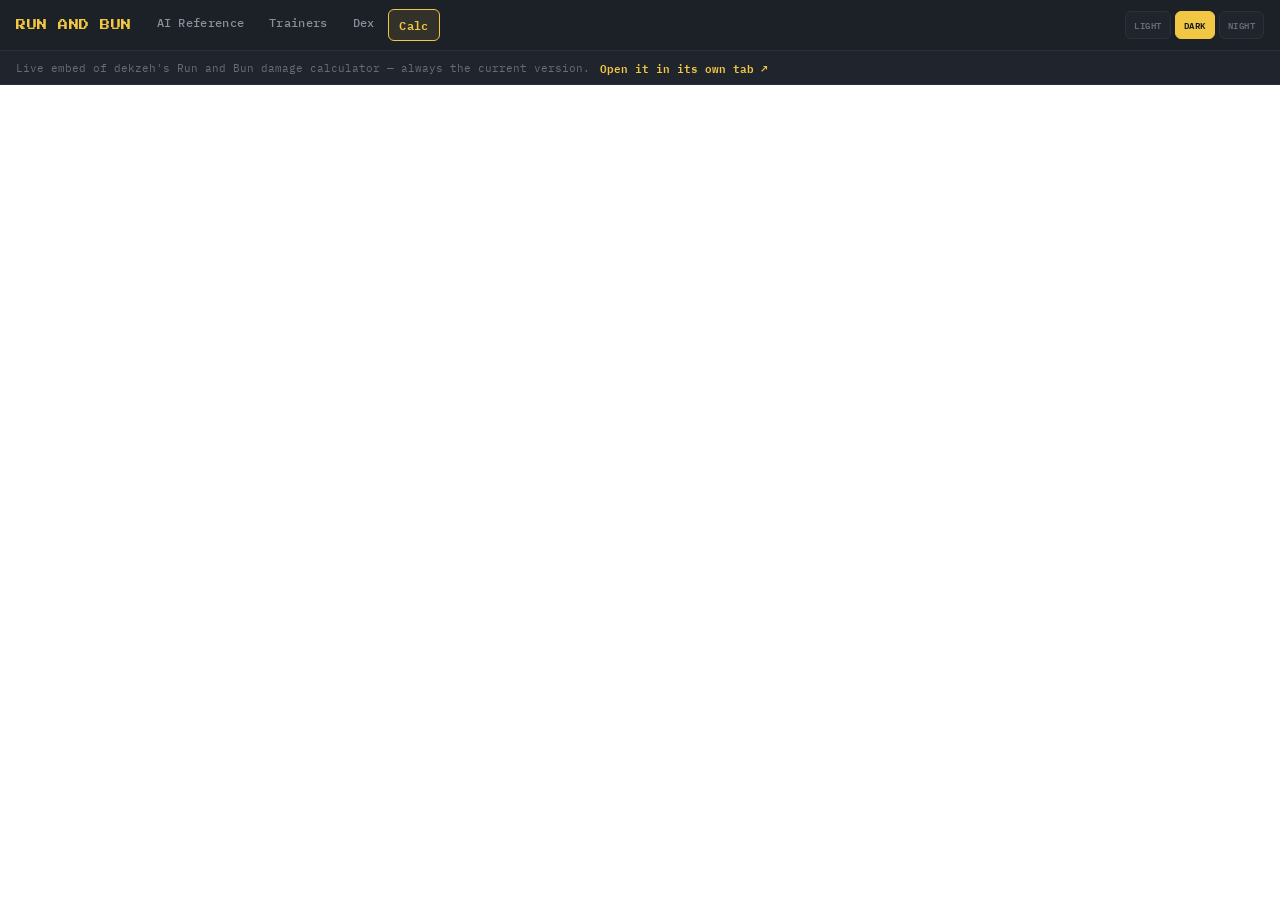
==== commit 33fcf916: "Rebuild trainer sheet; embed dex and calc instead of mirroring them The trainer sheet is now its own" ====
--- a/calc.html
+++ b/calc.html
@@ -1,1853 +1,38 @@
 <!DOCTYPE html>
 <html lang="en">
-
 <head>
-    <meta charset="UTF-8" />
-    <title>Pok&eacute;mon Damage Calculator</title>
-    <link type="text/css" rel="stylesheet" href="https://dekzeh.github.io/calc/js/vendor/select2/select2.css" />
-    <link type="text/css" rel="stylesheet" href="https://dekzeh.github.io/calc/css/main.css?aa567b21" />
-    <link type="text/css" rel="stylesheet" href="https://dekzeh.github.io/calc/css/vendor/bootstrap.css" />
-    <link type="text/css" rel="stylesheet" href="https://dekzeh.github.io/calc/css/dark-theme.css" id="dark-theme-styles">
-    <!-- Global site tag (gtag.js) - Google Analytics -->
-    <script async src="https://www.googletagmanager.com/gtag/js?id=UA-26211653-3"></script>
-    <script>
-        window.dataLayer = window.dataLayer || [];
-        function gtag(){dataLayer.push(arguments);}
-        gtag('js', new Date());
-
-        gtag('config', 'UA-26211653-3');
-
-        window.onerror = function(err, uri, line) {
-            gtag('event', 'exception', {'description': uri + ':' + line + ': ' + err});
-            return false;
-        };
-    </script>
-    <!-- Immediately loads the dark theme in order to reduce FOIT -->
-    <script>
-        /*
-        * localStorage will only store strings
-        * This means that if it has the value 'false',
-        * It will be truey and incorrectly cause the
-        * dark theme to load.
-        */
-        if (localStorage.getItem('darkTheme') !== 'true') {
-            document.getElementById('dark-theme-styles').disabled = true;
-        }
-    </script>
-<style id="astral-injected">
-/* ============================================================
-   ASTRAL — night theme + readability pass for the Null calculator
-   ============================================================
-
-   HOW TO INSTALL
-   Paste this whole block at the BOTTOM of your calc's
-   css/dark-theme.css and redeploy the Worker.
-
-   Appending is all that's needed — this :root comes after the
-   original one in the same file, so it wins automatically. You do
-   not have to find or delete the old block.
-
-   WHAT IT CHANGES
-   1. Recolors the dark theme (softer, slate instead of blue-black)
-   2. Enlarges the controls in the two Pokemon panels
-   3. Enlarges the move-selection boxes and damage percentages
-   4. Hides the Pokedex/Calculator bar at the top
-
-   To undo any section, delete just that section.
-   ============================================================ */
-
-
-/* ---- 1. COLOURS ------------------------------------------------
-   The original was #e4e4e4 text on #1b1b1b with pure-black hovers:
-   13.5:1 contrast, which is what caused the glare. This keeps
-   contrast high enough to stay AAA (10-12:1) but shifts everything
-   to slate and removes pure black entirely. */
-
-:root{
-    --text: #d1d5de;             /* was #e4e4e4 */
-    --background: #15181f;       /* was #1b1b1b */
-
-    --button-hover: #272b35;     /* was black  */
-    --button-selected: #3a4462;  /* was #232e51 */
-    --fieldset-color: #1c2028;   /* was #2a2a2a */
-
-    --column-1: #20242e;         /* was #2a2a2a */
-}
-
-fieldset, input, select{
-    border-color: #31374a;
-}
-
-
-/* ---- 2. BIGGER CONTROLS IN THE POKEMON PANELS ------------------
-   Scoped to .poke-info so the middle Field column keeps its normal
-   size and does not stretch.
-
-   The four move-row controls are excluded deliberately. That row
-   has only ~7px of spare width, so enlarging anything inside it
-   pushes the Crit and Z buttons onto a second line. */
-
-.poke-info .calc-trigger:not(.move-selector):not(.move-bp):not(.move-type):not(.move-cat){
-    font-size: 1.12em;
-    height: auto;
-    padding: 2px 4px;
-}
-
-/* :not(.btn) keeps Crit / Z out of this — they sit in the move row */
-.poke-info label:not(.btn){
-    font-size: 1.05em;
-}
-
-
-/* ---- 3. MOVE BOXES AND PERCENTAGES -----------------------------
-   These sit in open space at the top and can grow freely. */
-
-.move-result-subgroup .btn{
-    font-size: 1.12em;
-    padding: 6px 10px;
-    line-height: 1.3;
-}
-
-span[id^="resultDamage"]{
-    /* Mono + tabular figures so the percentages line up in a true column,
-       and so they match the mono numerals used in the AI reference doc. */
-    font-family: ui-monospace, SFMono-Regular, "SF Mono", Menlo, Consolas, monospace;
-    font-size: 1.08em;
-    font-weight: 600;
-    letter-spacing: -.2px;
-    font-variant-numeric: tabular-nums;
-    font-feature-settings: "tnum" 1;
-    white-space: nowrap;
-}
-
-/* a little more air between the result rows */
-.move-result-subgroup{
-    line-height: 1.9;
-}
-
-#mainResult{
-    font-size: 1.1em;
-    line-height: 1.45;
-}
-
-#resultHeaderL, #resultHeaderR{
-    font-size: 1.05em;
-}
-
-
-/* ---- 4. HIDE THE TOP NAV BAR -----------------------------------
-   Delete this rule if you ever want the bar back. Note its
-   "Calculator" link points at nullcalc.mehdibouazra1998.workers.dev,
-   which is not your Worker. */
-
-nav{
-    display: none;
-}
-
-
-/* ---- 5. HIDE THE LIGHT/DARK TOGGLE AT THE BOTTOM ---------------
-   The "Click for Light Theme" button. Astral is a dark theme, so
-   switching to light would undo it. Delete this rule to bring the
-   button back. */
-
-#dark-theme-toggle{
-    display: none;
-}
-
-
-/* hide the host page's own chrome inside the embed */
-nav, #dark-theme-toggle { display: none !important; }
-body { background: #15181f !important; }
-
+<meta charset="UTF-8">
+<meta name="viewport" content="width=device-width, initial-scale=1.0">
+<title>Damage Calc — Run and Bun</title>
+<link rel="stylesheet" href="rnb-site.css">
+<style>
+html,body{ height:100%; }
+body{ margin:0; display:flex; flex-direction:column; background:var(--bg); color:var(--ink);
+  font-family:'IBM Plex Mono', ui-monospace, Menlo, monospace; }
+#rnb-bar{ flex:0 0 auto; position:static; }
+#frame-note{ flex:0 0 auto; display:flex; align-items:center; gap:10px; flex-wrap:wrap;
+  padding:7px 16px; font-size:10.5px; color:var(--ink-3);
+  background:var(--panel-2); border-bottom:1px solid var(--border); }
+#frame-note a{ color:var(--accent); text-decoration:none; font-weight:600; }
+#frame-note a:hover{ text-decoration:underline; }
+#frame-wrap{ flex:1 1 auto; min-height:0; position:relative; }
+#frame-wrap iframe{ width:100%; height:100%; border:0; display:block; background:#fff; }
+#frame-fallback{ position:absolute; inset:0; display:flex; align-items:center; justify-content:center;
+  padding:30px; text-align:center; font-size:12px; line-height:1.8; color:var(--ink-2);
+  background:var(--bg); pointer-events:none; opacity:1; transition:opacity .2s; }
+#frame-wrap.loaded #frame-fallback{ opacity:0; }
 </style>
-<link rel="stylesheet" href="rnb-site.css">
+</head>
+<body>
+<div id="frame-note">
+  <span>Live embed of dekzeh's Run and Bun damage calculator — always the current version.</span>
+  <a href="https://dekzeh.github.io/calc/" target="_blank" rel="noopener">Open it in its own tab ↗</a>
+</div>
+<div id="frame-wrap">
+  <div id="frame-fallback">Loading Damage Calc…<br>If it stays blank, open it in its own tab with the link above.</div>
+  <iframe src="https://dekzeh.github.io/calc/" title="Damage Calc" loading="eager"
+          onload="this.parentNode.classList.add('loaded')"></iframe>
+</div>
 <script src="rnb-site.js" defer></script>
-
-</head>
-
-<body class="dark-theme">
-
-<div class="wrapper">
-
-    <div aria-label="Settings" role="region">
-        <span class="title-text">Pok&eacute;mon Damage Calculator</span>
-        <span class="genSelection" aria-labelledby="selectGenInstruction" role="radiogroup" title="Select the generation.">
-            <span class="visually-hidden" id="selectGenInstruction">Select the generation.</span>
-            <input class="gen visually-hidden" type="radio" name="gen" value="8" id="gen8" checked="checked" />
-        </span>
-        <span class="notationSelection" aria-labelledby="selectNotationInstruction" role="radiogroup" title="Select the output notation.">
-            <span class="visually-hidden" id="selectNotationInstruction">Select the output notation.</span>
-            <input class="notation visually-hidden" type="radio" name="notation" id="pixels" value="px" />
-            <input class="notation visually-hidden" type="radio" name="notation" id="percentage" value="%" />
-        </span>
-        <span class="modeSelection" aria-labelledby="selectModeInstruction" role="radiogroup" title="Select the calculator's mode of function.">
-            <span class="visually-hidden" id="selectModeInstruction">Select the calculator's mode of function.</span>
-            <input class="mode visually-hidden" type="radio" name="mode" id="one-vs-one" checked="checked" />
-            <input class="mode visually-hidden" type="radio" name="mode" id="one-vs-all" />
-            <input class="mode visually-hidden" type="radio" name="mode" id="all-vs-one" />
-            <input class="mode visually-hidden" type="radio" name="mode" id="randoms" />
-        </span>
-    </div>
-    <hr />
-    <div aria-label="Move selection" class="move-result-group" role="region" title="Select a move to show detailed results.">
-        <div  aria-labelledby="resultHeaderL" class="move-result-subgroup" role="radiogroup">
-            <div class="result-move-header"><span id="resultHeaderL">Pok&eacute;mon 1's Moves (select one to show detailed results)</span>
-            </div>
-            <div>
-                <input class="result-move visually-hidden" type="radio" name="resultMove" id="resultMoveL1" checked="checked" aria-describedby="resultDamageL1" />
-                <label class="btn btn-xxxwide btn-top" for="resultMoveL1">Loading...</label>
-                <span id="resultDamageL1">??? - ???%</span>
-            </div>
-            <div>
-                <input class="result-move visually-hidden" type="radio" name="resultMove" id="resultMoveL2" aria-describedby="resultDamageL2" />
-                <label class="btn btn-xxxwide btn-mid" for="resultMoveL2">Loading...</label>
-                <span id="resultDamageL2">??? - ???%</span>
-            </div>
-            <div>
-                <input class="result-move visually-hidden" type="radio" name="resultMove" id="resultMoveL3" aria-describedby="resultDamageL3" />
-                <label class="btn btn-xxxwide btn-mid" for="resultMoveL3">Loading...</label>
-                <span id="resultDamageL3">??? - ???%</span>
-            </div>
-            <div>
-                <input class="result-move visually-hidden" type="radio" name="resultMove" id="resultMoveL4" aria-describedby="resultDamageL4" />
-                <label class="btn btn-xxxwide btn-bottom" for="resultMoveL4">Loading...</label>
-                <span id="resultDamageL4">??? - ???%</span>
-            </div>
-        </div>
-        <div aria-labelledby="resultHeaderR" class="move-result-subgroup" role="radiogroup">
-            <div class="result-move-header"><span id="resultHeaderR">Pok&eacute;mon 2's Moves (select one to show detailed results)</span>
-            </div>
-            <div>
-                <input class="result-move visually-hidden" type="radio" name="resultMove" id="resultMoveR1" aria-describedby="resultDamageR1" />
-                <label class="btn btn-xxxwide btn-top" for="resultMoveR1">Loading...</label>
-                <span id="resultDamageR1">??? - ???%</span>
-            </div>
-            <div>
-                <input class="result-move visually-hidden" type="radio" name="resultMove" id="resultMoveR2" aria-describedby="resultDamageR2" />
-                <label class="btn btn-xxxwide btn-mid" for="resultMoveR2">Loading...</label>
-                <span id="resultDamageR2">??? - ???%</span>
-            </div>
-            <div>
-                <input class="result-move visually-hidden" type="radio" name="resultMove" id="resultMoveR3" aria-describedby="resultDamageR3" />
-                <label class="btn btn-xxxwide btn-mid" for="resultMoveR3">Loading...</label>
-                <span id="resultDamageR3">??? - ???%</span>
-            </div>
-            <div>
-                <input class="result-move visually-hidden" type="radio" name="resultMove" id="resultMoveR4" aria-describedby="resultDamageR4" />
-                <label class="btn btn-xxxwide btn-bottom" for="resultMoveR4">Loading...</label>
-                <span id="resultDamageR4">??? - ???%</span>
-            </div>
-        </div>
-    </div>
-    <div aria-label="Calculation results" class="main-result-group" role="region">
-        <div class="big-text" title="Click to copy.">
-            <span id="mainResult">Loading...</span>
-            <span id="tooltipText">Copied</span>
-        </div>
-        <div class="small-text"><span id="damageValues">(If you see this message for more than a few seconds, try enabling JavaScript.)</span>
-        </div>
-    </div>
-    <div class="left-side-pannel side-pannel">
-        <button data-set="i-f-type" class="l-side-button">
-            <i class="s-arrow arrowdown"></i>
-            <span>Type</span>
-        </button>
-        <button data-set="i-f-stats" class="l-side-button">
-            <i class="s-arrow arrowdown"></i>
-            <span>Stats</span>
-        </button>
-        <button data-set="i-f-hp" class="l-side-button">
-            <i class="s-arrow arrowdown"></i>
-            <span>HP</span>
-        </button>
-        <button data-set="i-f-move" class="l-side-button">
-            <i class="s-arrow arrowdown"></i>
-            <span>Moves</span>
-        </button>
-    </div>
-    <div class="panel">
-        <div aria-label="Pok&eacute;mon 1" role="region">
-            <fieldset class="poke-info" id="p1">
-                <legend align="center">Pok&eacute;mon 1
-                    <img id="p1mon" src="" alt="">
-                </legend>
-                <input type="text" class="set-selector calc-trigger player" />
-                <span id="importedSetsOptions" style="width:auto; display:none">
-                    <input type="checkbox" id="importedSets"> Only show imported sets</input> 
-                </span>
-                <div class="info-group top i-f-type">
-                    <div>
-                        <label>Type</label>
-                        <select aria-label="type1" class="type1 terrain-trigger calc-trigger"></select>
-                        <select aria-label="type2" class="type2 terrain-trigger calc-trigger"></select>
-                        <small class="right">(<a class="analysis links-lighten" target="_blank" href="">Smogon&nbsp;analysis</a>)</small>
-                    </div>
-                    <div class="gen-specific g9">
-                        <label>Tera Type</label>
-                        <select class="teraType terrain-trigger calc-trigger"></select>
-                        <input type="checkbox" title= "Has this Pok&eacute;mon terastalized?" class="teraToggle terrain-trigger calc-trigger">
-                    </div>
-                    <div class="hide">
-                        <label>Forme</label>
-                        <select class="forme calc-trigger"></select>
-                    </div>
-                    <div class="hide">
-                        <label>Gender</label>
-                        <select class="gender calc-trigger"><option></option><option selected="selected">Male</option><option>Female</option></select>
-                    </div>
-                    <div>
-                        <label for="levelL1">Level</label>
-                        <input class="level calc-trigger" id="levelL1" value="100" />
-                    </div>
-                    <div class="hide">
-                        <label for="weightL1">Weight (kg)</label>
-                        <input class="weight calc-trigger" id="weightL1" value="10.0" />
-                    </div>
-                </div>
-                <div class="info-group i-f-stats">
-                    <table>
-                        <thead>
-                            <tr>
-                                <th></th>
-                                <th scope="col">Base</th>
-                                <th class="gen-specific g3 g4 g5 g6 g7 g8 g9" scope="col">IVs</th>
-                                <th class="gen-specific g3 g4 g5 g6 g7 g8 g9" scope="col">EVs</th>
-                                <th class="gen-specific g1 g2 hide" scope="col">DVs</th>
-                                <th></th>
-                                <th></th>
-                            </tr>
-                        </thead>
-                        <tbody>
-                            <tr class="hp">
-                                <th scope="row">
-                                    <label>HP</label>
-                                </th>
-                                <td>
-                                    <input class="base calc-trigger" value="100" />
-                                </td>
-                                <td class="gen-specific g3 g4 g5 g6 g7 g8 g9">
-                                    <input class="ivs calc-trigger" value="31" />
-                                </td>
-                                <td class="gen-specific g3 g4 g5 g6 g7 g8 g9">
-                                    <input class="evs calc-trigger" type="number" min="0" max="252" step="4" value="0" />
-                                </td>
-                                <td class="gen-specific g1 g2 hide">
-                                    <input class="dvs calc-trigger" value="15" disabled="disabled" />
-                                </td>
-                                <td><span class="total">341</span>
-                                </td>
-                                <td></td>
-                            </tr>
-                            <tr class="at">
-                                <th scope="row">
-                                    <label>Attack</label>
-                                </th>
-                                <td>
-                                    <input class="base calc-trigger" value="100" />
-                                </td>
-                                <td class="gen-specific g3 g4 g5 g6 g7 g8 g9">
-                                    <input class="ivs calc-trigger" value="31" />
-                                </td>
-                                <td class="gen-specific g3 g4 g5 g6 g7 g8 g9">
-                                    <input class="evs calc-trigger" type="number" min="0" max="252" step="4" value="0" />
-                                </td>
-                                <td class="gen-specific g1 g2 hide">
-                                    <input class="dvs calc-trigger" value="15" />
-                                </td>
-                                <td><span class="total">236</span>
-                                </td>
-                                <td>
-                                    <select class="boost calc-trigger">
-                                        <option value="6">+6</option>
-                                        <option value="5">+5</option>
-                                        <option value="4">+4</option>
-                                        <option value="3">+3</option>
-                                        <option value="2">+2</option>
-                                        <option value="1">+1</option>
-                                        <option value="0" selected="selected">--</option>
-                                        <option value="-1">-1</option>
-                                        <option value="-2">-2</option>
-                                        <option value="-3">-3</option>
-                                        <option value="-4">-4</option>
-                                        <option value="-5">-5</option>
-                                        <option value="-6">-6</option>
-                                    </select>
-                                </td>
-                            </tr>
-                            <tr class="df">
-                                <th scope="row">
-                                    <label>Defense</label>
-                                </th>
-                                <td>
-                                    <input class="base calc-trigger" value="100" />
-                                </td>
-                                <td class="gen-specific g3 g4 g5 g6 g7 g8 g9">
-                                    <input class="ivs calc-trigger" value="31" />
-                                </td>
-                                <td class="gen-specific g3 g4 g5 g6 g7 g8 g9">
-                                    <input class="evs calc-trigger" type="number" min="0" max="252" step="4" value="0" />
-                                </td>
-                                <td class="gen-specific g1 g2 hide">
-                                    <input class="dvs calc-trigger" value="15" />
-                                </td>
-                                <td><span class="total">236</span>
-                                </td>
-                                <td>
-                                    <select class="boost calc-trigger">
-                                        <option value="6">+6</option>
-                                        <option value="5">+5</option>
-                                        <option value="4">+4</option>
-                                        <option value="3">+3</option>
-                                        <option value="2">+2</option>
-                                        <option value="1">+1</option>
-                                        <option value="0" selected="selected">--</option>
-                                        <option value="-1">-1</option>
-                                        <option value="-2">-2</option>
-                                        <option value="-3">-3</option>
-                                        <option value="-4">-4</option>
-                                        <option value="-5">-5</option>
-                                        <option value="-6">-6</option>
-                                    </select>
-                                </td>
-                            </tr>
-                            <tr class="sa gen-specific g2 g3 g4 g5 g6 g7 g8 g9">
-                                <th scope="row">
-                                    <label>Sp. Atk</label>
-                                </th>
-                                <td>
-                                    <input class="base calc-trigger" value="100" />
-                                </td>
-                                <td class="gen-specific g3 g4 g5 g6 g7 g8 g9">
-                                    <input class="ivs calc-trigger" value="31" />
-                                </td>
-                                <td class="gen-specific g3 g4 g5 g6 g7 g8 g9">
-                                    <input class="evs calc-trigger" type="number" min="0" max="252" step="4" value="0" />
-                                </td>
-                                <td class="gen-specific g1 g2 hide">
-                                    <input class="dvs calc-trigger" value="15" />
-                                </td>
-                                <td><span class="total">236</span>
-                                </td>
-                                <td>
-                                    <select class="boost calc-trigger">
-                                        <option value="6">+6</option>
-                                        <option value="5">+5</option>
-                                        <option value="4">+4</option>
-                                        <option value="3">+3</option>
-                                        <option value="2">+2</option>
-                                        <option value="1">+1</option>
-                                        <option value="0" selected="selected">--</option>
-                                        <option value="-1">-1</option>
-                                        <option value="-2">-2</option>
-                                        <option value="-3">-3</option>
-                                        <option value="-4">-4</option>
-                                        <option value="-5">-5</option>
-                                        <option value="-6">-6</option>
-                                    </select>
-                                </td>
-                            </tr>
-                            <tr class="sd gen-specific g2 g3 g4 g5 g6 g7 g8 g9">
-                                <th scope="row">
-                                    <label>Sp. Def</label>
-                                </th>
-                                <td>
-                                    <input class="base calc-trigger" value="100" />
-                                </td>
-                                <td class="gen-specific g3 g4 g5 g6 g7 g8 g9">
-                                    <input class="ivs calc-trigger" value="31" />
-                                </td>
-                                <td class="gen-specific g3 g4 g5 g6 g7 g8 g9">
-                                    <input class="evs calc-trigger" type="number" min="0" max="252" step="4" value="0" />
-                                </td>
-                                <td class="gen-specific g1 g2 hide">
-                                    <input class="dvs calc-trigger" value="15" disabled="disabled" />
-                                </td>
-                                <td><span class="total">236</span>
-                                </td>
-                                <td>
-                                    <select class="boost calc-trigger">
-                                        <option value="6">+6</option>
-                                        <option value="5">+5</option>
-                                        <option value="4">+4</option>
-                                        <option value="3">+3</option>
-                                        <option value="2">+2</option>
-                                        <option value="1">+1</option>
-                                        <option value="0" selected="selected">--</option>
-                                        <option value="-1">-1</option>
-                                        <option value="-2">-2</option>
-                                        <option value="-3">-3</option>
-                                        <option value="-4">-4</option>
-                                        <option value="-5">-5</option>
-                                        <option value="-6">-6</option>
-                                    </select>
-                                </td>
-                            </tr>
-                            <tr class="sl gen-specific g1 hide">
-                                <th scope="row">
-                                    <label>Special</label>
-                                </th>
-                                <td>
-                                    <input class="base calc-trigger" value="100" />
-                                </td>
-                                <td>
-                                    <input class="dvs calc-trigger" value="15" />
-                                </td>
-                                <td><span class="total">236</span>
-                                </td>
-                                <td>
-                                    <select class="boost calc-trigger">
-                                        <option value="6">+6</option>
-                                        <option value="5">+5</option>
-                                        <option value="4">+4</option>
-                                        <option value="3">+3</option>
-                                        <option value="2">+2</option>
-                                        <option value="1">+1</option>
-                                        <option value="0" selected="selected">--</option>
-                                        <option value="-1">-1</option>
-                                        <option value="-2">-2</option>
-                                        <option value="-3">-3</option>
-                                        <option value="-4">-4</option>
-                                        <option value="-5">-5</option>
-                                        <option value="-6">-6</option>
-                                    </select>
-                                </td>
-                            </tr>
-                            <tr class="sp">
-                                <th scope="row">
-                                    <label>Speed</label>
-                                </th>
-                                <td>
-                                    <input class="base calc-trigger" value="100" />
-                                </td>
-                                <td class="gen-specific g3 g4 g5 g6 g7 g8 g9">
-                                    <input class="ivs calc-trigger" value="31" />
-                                </td>
-                                <td class="gen-specific g3 g4 g5 g6 g7 g8 g9">
-                                    <input class="evs calc-trigger" type="number" min="0" max="252" step="4" value="0" />
-                                </td>
-                                <td class="gen-specific g1 g2 hide">
-                                    <input class="dvs calc-trigger" value="15" />
-                                </td>
-                                <td><span class="total">236</span>
-                                </td>
-                                <td>
-                                    <select class="boost calc-trigger">
-                                        <option value="6">+6</option>
-                                        <option value="5">+5</option>
-                                        <option value="4">+4</option>
-                                        <option value="3">+3</option>
-                                        <option value="2">+2</option>
-                                        <option value="1">+1</option>
-                                        <option value="0" selected="selected">--</option>
-                                        <option value="-1">-1</option>
-                                        <option value="-2">-2</option>
-                                        <option value="-3">-3</option>
-                                        <option value="-4">-4</option>
-                                        <option value="-5">-5</option>
-                                        <option value="-6">-6</option>
-                                    </select>
-                                </td>
-                                <td><span class="totalMod">---</span>
-                                </td>
-                            </tr>
-                        </tbody>
-                    </table>
-                </div>
-                <div class="info-group info-selectors i-f-stats">
-                    <div class="gen-specific g3 g4 g5 g6 g7 g8 g9">
-                        <label for="natureL1">Nature</label>
-                        <select class="nature calc-trigger" id="natureL1">
-                            <option value="Adamant">Adamant (+Atk, -SpA)</option>
-                            <option value="Bashful">Bashful</option>
-                            <option value="Bold">Bold (+Def, -Atk)</option>
-                            <option value="Brave">Brave (+Atk, -Spe)</option>
-                            <option value="Calm">Calm (+SpD, -Atk)</option>
-                            <option value="Careful">Careful (+SpD, -SpA)</option>
-                            <option value="Docile">Docile</option>
-                            <option value="Gentle">Gentle (+SpD, -Def)</option>
-                            <option value="Hardy" selected="selected">Hardy</option>
-                            <option value="Hasty">Hasty (+Spe, -Def)</option>
-                            <option value="Impish">Impish (+Def, -SpA)</option>
-                            <option value="Jolly">Jolly (+Spe, -SpA)</option>
-                            <option value="Lax">Lax (+Def, -SpD)</option>
-                            <option value="Lonely">Lonely (+Atk, -Def)</option>
-                            <option value="Mild">Mild (+SpA, -Def)</option>
-                            <option value="Modest">Modest (+SpA, -Atk)</option>
-                            <option value="Naive">Naive (+Spe, -SpD)</option>
-                            <option value="Naughty">Naughty (+Atk, -SpD)</option>
-                            <option value="Quiet">Quiet (+SpA, -Spe)</option>
-                            <option value="Quirky">Quirky</option>
-                            <option value="Rash">Rash (+SpA, -SpD)</option>
-                            <option value="Relaxed">Relaxed (+Def, -Spe)</option>
-                            <option value="Sassy">Sassy (+SpD, -Spe)</option>
-                            <option value="Serious">Serious</option>
-                            <option value="Timid">Timid (+Spe, -Atk)</option>
-                        </select>
-                    </div>
-                    <div class="gen-specific g3 g4 g5 g6 g7 g8 g9">
-                        <label for="abilityL1">Ability</label>
-                        <select class="ability terrain-trigger calc-trigger" id="abilityL1"></select>
-                        <input hidden type="checkbox" title= "Is this ability active?" class="abilityToggle calc-trigger">
-                            <select hidden aria-label="Allies fainted" class="alliesFainted calc-trigger">
-                                    <option value="0">Zero allies fainted</option>
-                                    <option value="1">One ally fainted</option>
-                                    <option value="2">Two allies fainted</option>
-                                    <option value="3">Three allies fainted</option>
-                                    <option value="4">Four allies fainted</option>
-                                    <option value="5">Five allies fainted</option>
-                            </select>
-                    </div>
-                    <div class="gen-specific g2 g3 g4 g5 g6 g7 g8 g9">
-                        <label for="itemL1">Item</label>
-                        <select class="item terrain-trigger calc-trigger" id="itemL1"></select>
-                    </div>
-                    <div>
-                        <label for="statusL1">Status</label>
-                        <select class="status calc-trigger" id="statusL1">
-                            <option value="Healthy">Healthy</option>
-                            <option value="Poisoned">Poisoned</option>
-                            <option value="Badly Poisoned">Badly Poisoned</option>
-                            <option value="Burned">Burned</option>
-                            <option value="Paralyzed">Paralyzed</option>
-                            <option value="Asleep">Asleep</option>
-                            <option value="Frozen">Frozen</option>
-                        </select>
-                        <select aria-label="Toxic counter" class="toxic-counter calc-trigger hide">
-                            <option value="1">1/16</option>
-                            <option value="2">2/16</option>
-                            <option value="3">3/16</option>
-                            <option value="4">4/16</option>
-                            <option value="5">5/16</option>
-                            <option value="6">6/16</option>
-                            <option value="7">7/16</option>
-                            <option value="8">8/16</option>
-                            <option value="9">9/16</option>
-                            <option value="10">10/16</option>
-                            <option value="11">11/16</option>
-                            <option value="12">12/16</option>
-                            <option value="13">13/16</option>
-                            <option value="14">14/16</option>
-                            <option value="15">15/16</option>
-                        </select>
-                    </div>
-                </div>
-                <div class="info-group gen-specific g9">
-                    <div class="left" title="Has this Pok&eacute;mon been cured with Salt Cure?">
-                        <div hidden id="selectRevealInstruction">Has this Pok&eacute;mon been cured with Salt Cure?</div>
-                        <input aria-describedby="selectRevealInstruction" class="visually-hidden saltcure calc-trigger" type="checkbox" id="cureL" />
-                        <label class="btn btn-xxwide" for="cureL">Salt Cure</label>
-                    </div>
-                    <br />
-                </div>
-                <div class="info-group i-f-hp">
-                    <label for="currentHpL1">Current HP</label>
-                    <input class="current-hp calc-trigger" id="currentHpL1" value="341" />/<span class="max-hp">341</span> (
-                    <input class="percent-hp calc-trigger" value="100" />%)
-                        <input class="visually-hidden max calc-trigger btn-input" type="checkbox" id="maxL" />
-                        <label class="btn btn-xwide gen-specific g8 hide" for="maxL"
-                        title="Use the corresponding Max Move?">Dynamax</label>
-                        <br />
-                    <br />
-                    Health <div class="hpbar"></div>
-                </div>
-                <div hidden id="criticalHitInstruction">Force this attack to be a critical hit?</div>
-                <div hidden id="zMoveInstruction">Make this attack a Z-move?</div>
-                <div class="move1 i-f-move">
-                    <select class="move-selector calc-trigger small-select"></select>
-                    <input class="move-bp calc-trigger" value="50" />
-                    <select class="move-type calc-trigger"></select>
-                    <select class="move-cat calc-trigger gen-specific g4 g5 g6 g7 g8 g9">
-                        <option value="Physical">Physical</option>
-                        <option value="Special">Special</option>
-                    </select>
-                    <input aria-describedby="criticalHitInstruction" class="move-crit calc-trigger visually-hidden" type="checkbox" id="critL1" />
-                    <label class="btn crit-btn" for="critL1" title="Force this attack to be a critical hit?">Crit</label>
-                    <input aria-describedby="zMoveInstruction" class="move-z calc-trigger visually-hidden" type="checkbox" id="zL1"/>
-                    <label class="btn z-btn gen-specific g7 g8 g9" for="zL1" title="Make this attack a Z-move?">Z</label>
-                    <select class="move-hits calc-trigger hide">
-                        <option value="2">2 hits</option>
-                        <option value="3">3 hits</option>
-                        <option value="4">4 hits</option>
-                        <option value="5">5 hits</option>
-                    </select>
-                    <select class="stat-drops calc-trigger hide" title="How many times was this move used in a row?">>
-                        <option value="1">Once</option>
-                        <option value="2">Twice</option>
-                        <option value="3">3 times</option>
-                        <option value="4">4 times</option>
-                        <option value="5">5 times</option>
-                    </select>
-                    <select class="metronome calc-trigger hide" title="How many times was this move successfully and consecutively used while holding Metronome before this turn?">
-                        <option value="0">Never</option>
-                        <option value="1">Once</option>
-                        <option value="2">Twice</option>
-                        <option value="3">3 times</option>
-                        <option value="4">4 times</option>
-                        <option value="5">5 times</option>
-                    </select>
-                </div>
-                <div class="move2 i-f-move"">
-                    <select class="move-selector calc-trigger small-select"></select>
-                    <input class="move-bp calc-trigger" value="0" />
-                    <select class="move-type calc-trigger"></select>
-                    <select class="move-cat calc-trigger gen-specific g4 g5 g6 g7 g8 g9">
-                        <option value="Physical">Physical</option>
-                        <option value="Special">Special</option>
-                    </select>
-                    <input aria-describedby="criticalHitInstruction" class="move-crit calc-trigger visually-hidden" type="checkbox" id="critL2" />
-                    <label class="btn crit-btn" for="critL2" title="Force this attack to be a critical hit?">Crit</label>
-                    <input aria-describedby="zMoveInstruction" class="move-z calc-trigger visually-hidden" type="checkbox" id="zL2"/>
-                    <label class="btn z-btn gen-specific g7 g8 g9" for="zL2" title="Make this attack a Z-move?">Z</label>
-                    <select class="move-hits calc-trigger hide">
-                        <option value="2">2 hits</option>
-                        <option value="3">3 hits</option>
-                        <option value="4">4 hits</option>
-                        <option value="5">5 hits</option>
-                    </select>
-                    <select class="stat-drops calc-trigger hide" title="How many times was this move used in a row?">>
-                        <option value="1">Once</option>
-                        <option value="2">Twice</option>
-                        <option value="3">3 times</option>
-                        <option value="4">4 times</option>
-                        <option value="5">5 times</option>
-                    </select>
-                    <select class="metronome calc-trigger hide" title="How many times was this move successfully and consecutively used while holding Metronome before this turn?">
-                        <option value="0">Never</option>
-                        <option value="1">Once</option>
-                        <option value="2">Twice</option>
-                        <option value="3">3 times</option>
-                        <option value="4">4 times</option>
-                        <option value="5">5 times</option>
-                    </select>
-                </div>
-                <div class="move3 i-f-move"">
-                    <select class="move-selector calc-trigger small-select"></select>
-                    <input class="move-bp calc-trigger" value="0" />
-                    <select class="move-type calc-trigger"></select>
-                    <select class="move-cat calc-trigger gen-specific g4 g5 g6 g7 g8 g9">
-                        <option value="Physical">Physical</option>
-                        <option value="Special">Special</option>
-                    </select>
-                    <input aria-describedby="criticalHitInstruction" class="move-crit calc-trigger visually-hidden" type="checkbox" id="critL3" />
-                    <label class="btn crit-btn" for="critL3" title="Force this attack to be a critical hit?">Crit</label>
-                    <input aria-describedby="zMoveInstruction" class="move-z calc-trigger visually-hidden" type="checkbox" id="zL3"/>
-                    <label class="btn z-btn gen-specific g7 g8 g9" for="zL3" title="Make this attack a Z-move?">Z</label>
-                    <select class="move-hits calc-trigger hide">
-                        <option value="2">2 hits</option>
-                        <option value="3">3 hits</option>
-                        <option value="4">4 hits</option>
-                        <option value="5">5 hits</option>
-                    </select>
-                    <select class="stat-drops calc-trigger hide" title="How many times was this move used in a row?">>
-                        <option value="1">Once</option>
-                        <option value="2">Twice</option>
-                        <option value="3">3 times</option>
-                        <option value="4">4 times</option>
-                        <option value="5">5 times</option>
-                    </select>
-                    <select class="metronome calc-trigger hide" title="How many times was this move successfully and consecutively used while holding Metronome before this turn?">
-                        <option value="0">Never</option>
-                        <option value="1">Once</option>
-                        <option value="2">Twice</option>
-                        <option value="3">3 times</option>
-                        <option value="4">4 times</option>
-                        <option value="5">5 times</option>
-                    </select>
-                </div>
-                <div class="move4 i-f-move"">
-                    <select class="move-selector calc-trigger small-select"></select>
-                    <input class="move-bp calc-trigger" value="0" />
-                    <select class="move-type calc-trigger"></select>
-                    <select class="move-cat calc-trigger gen-specific g4 g5 g6 g7 g8 g9">
-                        <option value="Physical">Physical</option>
-                        <option value="Special">Special</option>
-                    </select>
-                    <input aria-describedby="criticalHitInstruction" class="move-crit calc-trigger visually-hidden" type="checkbox" id="critL4" />
-                    <label class="btn crit-btn" for="critL4" title="Force this attack to be a critical hit?">Crit</label>
-                    <input aria-describedby="zMoveInstruction" class="move-z calc-trigger visually-hidden" type="checkbox" id="zL4"/>
-                    <label class="btn z-btn gen-specific g7 g8 g9" for="zL4" title="Make this attack a Z-move?">Z</label>
-                    <select class="move-hits calc-trigger hide">
-                        <option value="2">2 hits</option>
-                        <option value="3">3 hits</option>
-                        <option value="4">4 hits</option>
-                        <option value="5">5 hits</option>
-                    </select>
-                    <select class="stat-drops calc-trigger hide" title="How many times was this move used in a row?">>
-                        <option value="1">Once</option>
-                        <option value="2">Twice</option>
-                        <option value="3">3 times</option>
-                        <option value="4">4 times</option>
-                        <option value="5">5 times</option>
-                    </select>
-                    <select class="metronome calc-trigger hide" title="How many times was this move successfully and consecutively used while holding Metronome before this turn?">
-                        <option value="0">Never</option>
-                        <option value="1">Once</option>
-                        <option value="2">Twice</option>
-                        <option value="3">3 times</option>
-                        <option value="4">4 times</option>
-                        <option value="5">5 times</option>
-                    </select>
-                </div>
-            </fieldset>
-        </div>
-        <div aria-label="trainer-poks" role="region">
-            <fieldset class="poke-info" id="trainer-mons">
-                <legend align="center">Team/Box</legend>
-                <div>
-                    <legend align="center">Team</legend>
-                    <div id="team-poke-list" class="box-poke dropzone">
-                    </div>
-                </div>
-                <hr>
-                <div>
-                    <legend align="center">Box</legend>
-                    <div id="box-poke-list" class="box-poke dropzone">
-                    </div>
-                </div>
-                <div>
-                    <legend align="center">Box 2</legend>
-                    <div id="box-poke-list2" class="box-poke dropzone">
-                    </div>
-                </div>
-                <hr>
-                <div>
-                    <legend align="center">Trash</legend>
-                    <div id="trash-box" class="box-poke dropzone">
-                    </div>
-                    <button class="deadzone" id="trash-pok">Remove Pokémon from the trash</button>
-                    <button class="deadzone" id="clearSets">Remove Pokémon from all boxes</button>
-                </div>
-                <hr>
-                <div>
-                    <legend align="center">Color Coding</legend>
-                    <button id="show-cc">Show</button>
-                    <button id="hide-cc" hidden>Hide</button>
-                    <button id="refr-cc" hidden>Refresh</button>
-                    <button id="info-cc" hidden>Color Code Explanation</button>
-                    <div id="info-cc-field" class="info-paragraph" hidden>
-                        <h5>Speed Borders</h5>
-                        <b class="mon-speed-F">Blue</b> Outspeeds
-                        <b class="mon-speed-T">Purple</b> Speed Tie
-                        <b class="mon-speed-S">Black</b> Slower
-                        <h5>OHKO Colors</h5>
-                        <b class="mon-dmg-WMO">Hard Counter</b> (Gets 4HKO'd at worse and may OHKO)
-                        <br>
-                        <b class="mon-dmg-W">Walls</b> (Gets 4HKO'd at worse and does more damage)
-                        <br>
-                        <b class="mon-dmg-1">Always OHKOs</b>
-                        <br>
-                        <b class="mon-dmg-2">Might OHKO</b>
-                        <br>
-                        <b class="mon-dmg-3">Might get OHKO'd</b>
-                        <br>
-                        <b class="mon-dmg-4">Always gets OHKO'd</b>
-                        <br>
-                        <b class="mon-dmg-14">Both sides OHKO each other</b>
-                        <br>
-                        <b class="mon-dmg-23">Both sides might OHKO each other</b>
-                        <br>
-                        <b class="mon-dmg-13">Always OHKOs but may get OHKO'd</b>
-                        <br>
-                        <b class="mon-dmg-24">Might OHKO but always gets OHKO'd</b>
-                        <p>
-                            Note: Color coding is intended to help, though some caveats and quirks are missed
-                        </p>
-                    </div>
-                    <div id ="cc-sets" hidden>
-                        <input type="checkbox" name="cc-spe-border" id="cc-spe-border" checked>Speed Border
-                        <input type="checkbox" name="cc-ohko-color" id="cc-ohko-color" checked>OHKO Color
-                        <input type="checkbox" name="cc-auto-refr" id="cc-auto-refr" autocomplete="off">Auto-Refresh
-                    </div>
-                </div>
-            </fieldset>
-        </div>
-    </div>
-    <div class="panel">
-        <div aria-label="Field information" role="region">
-            <fieldset class="field-info">
-                <legend align="center">Field
-                    <img id="monSingle" src="https://raw.githubusercontent.com/May8th1995/sprites/master/Minun.png" alt="">
-                    <img id="monDouble" src="https://raw.githubusercontent.com/May8th1995/sprites/master/Plusle.png" alt="" hidden>
-                </legend>
-                <div aria-labelledby="selectBattleFormatInstruction" class="gen-specific g3 g4 g5 g6 g7 g8 g9" role="radiogroup" style="width: 10.6em; margin: 0 auto 5px;" title="Select the battle format.">
-                    <span class="visually-hidden" id="selectBattleFormatInstruction">Select the battle format.</span>
-                    <input class="visually-hidden calc-trigger" type="radio" name="format" value="Singles" id="singles-format" />
-                    <label class="btn btn-left" for="singles-format">Singles</label>
-                    <input class="visually-hidden calc-trigger" type="radio" name="format" value="Doubles" id="doubles-format" />
-                    <label class="btn btn-right" for="doubles-format">Doubles</label>
-                </div>
-                <div aria-labelledby="selectTerrainInstruction" class="gen-specific g6 g7 g8 g9" role="group" title="Select the current terrain.">
-                    <span class="visually-hidden" id="selectTerrainInstruction">Select the current terrain.</span>
-                    <input class="visually-hidden terrain-trigger calc-trigger" type="checkbox" name="terrain" value="Electric" id="electric" /><label class="btn btn-xxxwide btn-left" for="electric">Electric Terrain</label>
-                    <input class="visually-hidden terrain-trigger calc-trigger" type="checkbox" name="terrain" value="Grassy" id="grassy" /><label class="btn btn-xxxwide btn-mid" for="grassy">Grassy Terrain</label>
-                    <input class="visually-hidden terrain-trigger calc-trigger" type="checkbox" name="terrain" value="Misty" id="misty" /><label class="btn btn-xxxwide btn-right" for="misty">Misty Terrain</label>
-                    <input class="visually-hidden terrain-trigger calc-trigger" type="checkbox" name="terrain" value="Psychic" id="psychic" /><label class="btn btn-xxxwide btn-mid" for="psychic">Psychic Terrain</label>
-                </div>
-					 <div aria-labelledby="selectRuinInstruction" class="gen-specific g9 format-specific doubles" role="group" style="margin: 5px auto auto;" title="Select the ruin abilities from other Pok&eacute;mon on the field.">
-                    <span class="visually-hidden" id="selectRuinInstruction">Select the active Ruin abilities from other Poke&eacute;mon on the field.</span>
-                    <input class="visually-hidden calc-trigger" type="checkbox" name="ruin" value="Beads" id="beads" />
-						  <label class="btn btn-xxxwide btn-left" for="beads">Beads of Ruin</label>
-                    <input class="visually-hidden calc-trigger" type="checkbox" name="ruin" value="Tablets" id="tablets" />
-						  <label class="btn btn-xxxwide btn-mid" for="tablets">Tablets of Ruin</label>
-                    <input class="visually-hidden calc-trigger" type="checkbox" name="ruin" value="Sword" id="sword" />
-						  <label class="btn btn-xxxwide btn-right" for="sword">Sword of Ruin</label>
-                    <input class="visually-hidden calc-trigger" type="checkbox" name="ruin" value="Vessel" id="vessel" />
-						  <label class="btn btn-xxxwide btn-mid" for="vessel">Vessel of Ruin</label>
-                </div>
-                <hr class="gen-specific g6 g7 g8 g9" />
-                <div aria-labelledby="selectWeatherInstruction" role="radiogroup">
-                    <span class="visually-hidden" id="selectWeatherInstruction">Select the current weather condition.</span>
-                    <div class="gen-specific g3 g4 g5 g6 g7 g8 hide" style="width: 22.2em; margin: 5px auto;" title="Select the current weather condition.">
-                        <input class="visually-hidden calc-trigger" type="radio" name="weather" value="" id="clear" checked="checked" />
-                        <label class="btn btn-small btn-left" for="clear">None</label>
-                        <input class="visually-hidden calc-trigger" type="radio" name="weather" value="Sun" id="sun" />
-                        <label class="btn btn-small btn-mid" for="sun">Sun</label>
-                        <input class="visually-hidden calc-trigger" type="radio" name="weather" value="Rain" id="rain" />
-                        <label class="btn btn-small btn-mid" for="rain">Rain</label>
-                        <input class="visually-hidden calc-trigger" type="radio" name="weather" value="Sand" id="sand" />
-                        <label class="btn btn-small btn-mid" for="sand">Sand</label>
-                        <input class="visually-hidden calc-trigger" type="radio" name="weather" value="Hail" id="hail" />
-                        <label class="btn btn-small btn-right" for="hail">Hail</label>
-                    </div>
-                    <div class="gen-specific g9" style="width: 22.2em; margin: 5px auto;" title="Select the current weather condition.">
-                        <input class="visually-hidden calc-trigger" type="radio" name="weather" value="" id="clear" checked="checked" />
-                        <label class="btn btn-small btn-left" for="clear">None</label>
-                        <input class="visually-hidden calc-trigger" type="radio" name="weather" value="Sun" id="sun" />
-                        <label class="btn btn-small btn-mid" for="sun">Sun</label>
-                        <input class="visually-hidden calc-trigger" type="radio" name="weather" value="Rain" id="rain" />
-                        <label class="btn btn-small btn-mid" for="rain">Rain</label>
-                        <input class="visually-hidden calc-trigger" type="radio" name="weather" value="Sand" id="sand" />
-                        <label class="btn btn-small btn-mid" for="sand">Sand</label>
-                        <input class="visually-hidden calc-trigger" type="radio" name="weather" value="Snow" id="snow" />
-                        <label class="btn btn-small btn-right" for="snow">Snow</label>
-                    </div>
-                    <div class="gen-specific g6 g7 g8 g9" title="Select the current weather condition.">
-                        <input class="visually-hidden calc-trigger" type="radio" name="weather" value="Harsh Sunshine" id="harsh-sunshine" />
-                        <label class="btn btn-xxxwide btn-left" for="harsh-sunshine">Harsh Sunshine</label>
-                        <input class="visually-hidden calc-trigger" type="radio" name="weather" value="Heavy Rain" id="heavy-rain" />
-                        <label class="btn btn-xxxwide btn-mid" for="heavy-rain">Heavy Rain</label>
-                        <input class="visually-hidden calc-trigger" type="radio" name="weather" value="Strong Winds" id="strong-winds" />
-                        <label class="btn btn-xxxwide btn-right" for="strong-winds">Strong Winds</label>
-                    </div>
-                  </div>
-                <div aria-labelledby="selectGscWeatherInstruction" class="gen-specific g2 hide" role="radiogroup" style="width: 17.8em; margin: 0 auto 5px;" title="Select the current weather condition.">
-                    <span class="visually-hidden" id="selectGscWeatherInstruction">Select the current weather condition.</span>
-                    <input class="visually-hidden calc-trigger" type="radio" name="gscWeather" value="" id="gscClear" checked="checked" />
-                    <label class="btn btn-small btn-left" for="gscClear">None</label>
-                    <input class="visually-hidden calc-trigger" type="radio" name="gscWeather" value="Sun" id="gscSun" />
-                    <label class="btn btn-small btn-mid" for="gscSun">Sun</label>
-                    <input class="visually-hidden calc-trigger" type="radio" name="gscWeather" value="Rain" id="gscRain" />
-                    <label class="btn btn-small btn-mid" for="gscRain">Rain</label>
-                    <input class="visually-hidden calc-trigger" type="radio" name="gscWeather" value="Sand" id="gscSand" />
-                    <label class="btn btn-small btn-right" for="gscSand">Sand</label>
-                </div>
-                <div class="gen-specific g5 g6 g7 g8 g9" style="width: 22.2em; margin: 5px auto; display: inline-block;">
-                    <span hidden id="magicRoomInstruction">Is Magic Room in effect?</span>
-                    <span hidden id="wonderRoomInstruction">Is Wonder Room in effect?</span>
-                    <input aria-describedby="magicRoomInstruction" class="visually-hidden calc-trigger" type="checkbox" id="magicroom" />
-                    <label class="btn btn-xxxwide btn-left" for="magicroom">Magic Room</label>
-                    <input aria-describedby="wonderRoomInstruction" class="visually-hidden calc-trigger" type="checkbox" id="wonderroom" />
-                    <label class="btn btn-xxxwide btn-right" for="wonderroom">Wonder Room</label>
-                </div>
-                <div class="gen-specific g4 g5 g6 g7 g8 g9" style="width: 5.3em; margin: 5px auto;" title="Is gravity in effect?">
-                    <span hidden id="gravityInstruction">Is gravity in effect?</span>
-                    <input aria-describedby="gravityInstruction" class="visually-hidden calc-trigger" type="checkbox" id="gravity" />
-                    <label class="btn" for="gravity">Gravity</label>
-                </div>
-                <hr class="gen-specific g2 g3 g4 g5 g6 g7 g8 g9" />
-                <table class="field">
-                    <thead>
-                        <tr>
-                            <th scope="col"><div class="visually-hidden">Pok&eacute;mon 1's side</div></th>
-                            <th scope="col"><div class="visually-hidden">Pok&eacute;mon 2's side</div></th>
-                        </tr>
-                    </thead>
-                    <tbody>
-                        <tr class="gen-specific g4 g5 g6 g7 g8 g9">
-                            <div hidden id="selectStealthRockInstruction">Is Stealth Rock affecting this side of the field?</div>
-                            <td><div class="left" title="Is Stealth Rock affecting this side of the field?">
-                                <input aria-describedby="selectStealthRockInstruction" class="visually-hidden calc-trigger" type="checkbox" id="srL" />
-                                <label class="btn btn-xwide" for="srL">Stealth Rock</label>
-                            </div></td>
-                            <td><div class="right" title="Is Stealth Rock affecting this side of the field?">
-                                <input aria-describedby="selectStealthRockInstruction" class="visually-hidden calc-trigger" type="checkbox" id="srR" />
-                                <label class="btn btn-xwide" for="srR">Stealth Rock</label>
-                            </div></td>
-                        </tr>
-                        <tr class="gen-specific g8 hide">
-                            <div hidden id="selectSteelsurgeInstruction">Is Steelsurge affecting this side of the field?</div>
-                            <td><div class="left" title="Is Steelsurge affecting this side of the field?">
-                                <input aria-describedby="selectSteelsurgeInstruction" class="visually-hidden calc-trigger" type="checkbox" id="steelsurgeL" />
-                                <label class="btn btn-xwide" for="steelsurgeL">Steelsurge</label>
-                            </div></td>
-                            <td><div class="right" title="Is Steelsurge affecting this side of the field?">
-                                <input aria-describedby="selectSteelsurgeInstruction" class="visually-hidden calc-trigger" type="checkbox" id="steelsurgeR" />
-                                <label class="btn btn-xwide" for="steelsurgeR">Steelsurge</label>
-                            </div></td>
-                        </tr>
-                        <tr class="gen-specific g8 hide">
-                            <div hidden id="selectVinefireInstruction">Is Vine Lash and/or Wildfire affecting this side of the field?</div>
-                            <td><div class="left" title="Is Vine Lash/Wildfire affecting this side of the field?">
-                                <input aria-describedby="selectVinefireInstruction" class="visually-hidden calc-trigger" type="checkbox" id="vinelashL" />
-                                <label class="btn btn-wide btn-left" for="vinelashL">Vine Lash</label>
-                                <input aria-describedby="selectVinefireInstruction" class="visually-hidden calc-trigger" type="checkbox" id="wildfireL" />
-                                <label class="btn btn-right" for="wildfireL">Wildfire</label>
-                            </div></td>
-                            <td><div class="right" title="Is Vine Lash/Wildfire affecting this side of the field?">
-                                <input aria-describedby="selectVinefireInstruction" class="visually-hidden calc-trigger" type="checkbox" id="wildfireR" />
-                                <label class="btn btn-left" for="wildfireR">Wildfire</label>
-                                <input aria-describedby="selectVinefireInstruction" class="visually-hidden calc-trigger" type="checkbox" id="vinelashR" />
-                                <label class="btn btn-wide btn-right" for="vinelashR">Vine Lash</label>
-                            </div></td>
-                        </tr>
-                        <tr class="gen-specific g8 hide">
-                            <div hidden id="selectCannonlithInstruction">Is Cannonade and/or Volcalith affecting this side of the field?</div>
-                            <td><div class="left" title="Is Cannonade/Volcalith affecting this side of the field?">
-                                <input aria-describedby="selectCannonlithInstruction" class="visually-hidden calc-trigger" type="checkbox" id="cannonadeL" />
-                                <label class="btn btn-wide btn-left" for="cannonadeL">Cannonade</label>
-                                <input aria-describedby="selectCannonlithInstruction" class="visually-hidden calc-trigger" type="checkbox" id="volcalithL" />
-                                <label class="btn btn-right" for="volcalithL">Volcalith</label>
-                            </div></td>
-                            <td><div class="right" title="Is Cannonade/Volcalith affecting this side of the field?">
-                                <input aria-describedby="selectCannonlithInstruction" class="visually-hidden calc-trigger" type="checkbox" id="volcalithR" />
-                                <label class="btn btn-left" for="volcalithR">Volcalith</label>
-                                <input aria-describedby="selectCannonlithInstruction" class="visually-hidden calc-trigger" type="checkbox" id="cannonadeR" />
-                                <label class="btn btn-wide btn-right" for="cannonadeR">Cannonade</label>
-                            </div></td>
-                        </tr>
-                        <tr class="gen-specific g3 g4 g5 g6 g7 g8 g9">
-                            <div hidden id="selectSpikeInstruction">Are there Spikes on this side of the field?</div>
-                            <td><div aria-labelledby="selectSpikeInstruction" class="left" role="radiogroup" title="Are there Spikes on this side of the field?">
-                                <input class="visually-hidden calc-trigger" type="radio" name="spikesL" value="0" id="spikesL0" checked="checked" />
-                                <label class="btn btn-xsmall btn-left" for="spikesL0">0</label>
-                                <input class="visually-hidden calc-trigger" type="radio" name="spikesL" value="1" id="spikesL1" />
-                                <label class="btn btn-xsmall btn-mid" for="spikesL1">1</label>
-                                <input class="visually-hidden calc-trigger" type="radio" name="spikesL" value="2" id="spikesL2" />
-                                <label class="btn btn-xsmall btn-mid" for="spikesL2">2</label>
-                                <input class="visually-hidden calc-trigger" type="radio" name="spikesL" value="3" id="spikesL3" />
-                                <label class="btn btn-wide btn-right" for="spikesL3">3 Spikes</label>
-                            </div></td>
-                            <td><div aria-labelledby="selectSpikeInstruction" class="right" role="radiogroup" title="Are there Spikes on this side of the field?">
-                                <input class="visually-hidden calc-trigger" type="radio" name="spikesR" value="3" id="spikesR3" />
-                                <label class="btn btn-wide btn-left" for="spikesR3">3 Spikes</label>
-                                <input class="visually-hidden calc-trigger" type="radio" name="spikesR" value="2" id="spikesR2" />
-                                <label class="btn btn-xsmall btn-mid" for="spikesR2">2</label>
-                                <input class="visually-hidden calc-trigger" type="radio" name="spikesR" value="1" id="spikesR1" />
-                                <label class="btn btn-xsmall btn-mid" for="spikesR1">1</label>
-                                <input class="visually-hidden calc-trigger" type="radio" name="spikesR" value="0" id="spikesR0" checked="checked" />
-                                <label class="btn btn-xsmall btn-right" for="spikesR0">0</label>
-                            </div></td>
-                        </tr>
-                        <tr class="gen-specific g2">
-                            <td><div class="left" title="Are there Spikes on this side of the field?">
-                                <input aria-describedby="selectSpikeInstruction" class="visually-hidden calc-trigger" type="checkbox" id="gscSpikesL" />
-                                <label class="btn" for="gscSpikesL">Spikes</label>
-                            </div></td>
-                            <td><div class="right" title="Are there Spikes on this side of the field?">
-                                <input aria-describedby="selectSpikeInstruction" class="visually-hidden calc-trigger" type="checkbox" id="gscSpikesR" />
-                                <label class="btn" for="gscSpikesR">Spikes</label>
-                            </div></td>
-                        </tr>
-                        <tr>
-                            <td><div class="left" title="Is this Pok&eacute;mon protected by Reflect and/or Light Screen?">
-                                <div hidden id="selectScreenInstruction">Is this Pok&eacute;mon protected by Reflect and/or Light Screen?</div>
-                                <input aria-describedby="selectScreenInstruction" class="visually-hidden calc-trigger" type="checkbox" id="reflectL" />
-                                <label class="btn btn-left" for="reflectL">Reflect</label>
-                                <input aria-describedby="selectScreenInstruction" class="visually-hidden calc-trigger" type="checkbox" id="lightScreenL" />
-                                <label class="btn btn-xwide btn-right" for="lightScreenL">Light Screen</label>
-                            </div></td>
-                            <td><div class="right" title="Is this Pok&eacute;mon protected by Reflect and/or Light Screen?">
-                                <input aria-describedby="selectScreenInstruction" class="visually-hidden calc-trigger" type="checkbox" id="lightScreenR" />
-                                <label class="btn btn-xwide btn-left" for="lightScreenR">Light Screen</label>
-                                <input aria-describedby="selectScreenInstruction" class="visually-hidden calc-trigger" type="checkbox" id="reflectR" />
-                                <label class="btn btn-right" for="reflectR">Reflect</label>
-                            </div></td>
-                        </tr>
-                        <tr class="gen-specific g2 g3 g4 g5 g6 g7 g8 g9">
-                            <td><div class="left" title="Is this Pok&eacute;mon protected?">
-                                <div hidden id="selectProtectInstruction">Is this Pok&eacute;mon protected?</div>
-                                <input aria-describedby="selectProtectInstruction" class="visually-hidden calc-trigger" type="checkbox" id="protectL" />
-                                <label class="btn btn-wide" for="protectL">Protect</label>
-                            </div></td>
-                            <td><div class="right" title="Is this Pok&eacute;mon protected?">
-                                <input aria-describedby="selectProtectInstruction" class="visually-hidden calc-trigger" type="checkbox" id="protectR" />
-                                <label class="btn btn-wide" for="protectR">Protect</label>
-                            </div></td>
-                        </tr>
-                        <tr>
-                            <td><div class="left" title="Has this Pok&eacute;mon been affected by Leech Seed?">
-                                <div hidden id="selectLeechSeedInstruction">Has this Pok&eacute;mon been affected by Leech Seed?</div>
-                                <input aria-describedby="selectLeechSeedInstruction" class="visually-hidden calc-trigger" type="checkbox" id="leechSeedL" />
-                                <label class="btn btn-wide" for="leechSeedL">Leech Seed</label>
-                            </div></td>
-                            <td><div class="right" title="Has this Pok&eacute;mon been affected by Leech Seed?">
-                                <input aria-describedby="selectLeechSeedInstruction" class="visually-hidden calc-trigger" type="checkbox" id="leechSeedR" />
-                                <label class="btn btn-wide" for="leechSeedR">Leech Seed</label>
-                            </div></td>
-                        </tr>
-                        <tr class="gen-specific g2 g3 g4 g5 g6 g7 g8 g9">
-                            <td><div class="left" title="Has this Pok&eacute;mon been revealed with Foresight or Odor Sleuth?">
-                                <div hidden id="selectRevealInstruction">Has this Pok&eacute;mon been revealed with Foresight or Odor Sleuth?</div>
-                                <input aria-describedby="selectRevealInstruction" class="visually-hidden calc-trigger" type="checkbox" id="foresightL" />
-                                <label class="btn btn-wide" for="foresightL">Foresight</label>
-                            </div></td>
-                            <td><div class="right" title="Has this Pok&eacute;mon been revealed with Foresight or Odor Sleuth?">
-                                <input aria-describedby="selectRevealInstruction" class="visually-hidden calc-trigger" type="checkbox" id="foresightR" />
-                                <label class="btn btn-wide" for="foresightR">Foresight</label>
-                            </div></td>
-                        </tr>
-                        <tr class="gen-specific g3 g4 g5 g6 g7 g8 g9">
-                            <td><div class="left" title="Has this Pok&eacute;mon's power been boosted by an ally's Helping Hand?">
-                                <div hidden id="selectHelpingHandInstruction">Has this Pok&eacute;mon's power been boosted by an ally's Helping Hand?</div>
-                                <input aria-describedby="selectHelpingHandInstruction" class="visually-hidden calc-trigger" type="checkbox" id="helpingHandL" />
-                                <label class="btn btn-xxwide" for="helpingHandL">Helping Hand</label>
-                            </div></td>
-                            <td><div class="right" title="Has this Pok&eacute;mon's power been boosted by an ally's Helping Hand?">
-                                <input aria-describedby="selectHelpingHandInstruction" class="visually-hidden calc-trigger" type="checkbox" id="helpingHandR" />
-                                <label class="btn btn-xxwide" for="helpingHandR">Helping Hand</label>
-                            </div></td>
-                        </tr>
-                        <tr class="gen-specific g4 g5 g6 g7 g8 g9">
-                            <td><div class="left" title="Has this Pok&eacute;mon's speed been boosted by Tailwind?">
-                                <div hidden id="selectTailwindInstruction">Has this Pok&eacute;mon's power been boosted by an ally's Helping Hand?</div>
-                                <input aria-describedby="selectTailwindInstruction" class="visually-hidden calc-trigger" type="checkbox" id="tailwindL" />
-                                <label class="btn btn-xxwide" for="tailwindL">Tailwind</label>
-                            </div></td>
-                            <td><div class="right" title="Has this Pok&eacute;mon's speed been boosted by Tailwind?">
-                                <input aria-describedby="selectTailwindInstruction" class="visually-hidden calc-trigger" type="checkbox" id="tailwindR" />
-                                <label class="btn btn-xxwide" for="tailwindR">Tailwind</label>
-                            </div></td>
-                        </tr>
-                        <tr class="gen-specific g4 g5 g6 g7 g8 g9">
-                            <td><div class="left" title="Is the Pok&eacute;mon affected by an ally's Flower Gift?">
-                                <div hidden id="selectFlowerGiftInstruction">Is the Pok&eacute;mon affected by an ally's Flower Gift?</div>
-                                <input aria-describedby="selectFlowerGiftInstruction" class="visually-hidden calc-trigger" type="checkbox" id="flowerGiftL" />
-                                <label class="btn btn-xxwide" for="flowerGiftL">Flower Gift</label>
-                            </div></td>
-                            <td><div class="right" title="Is the Pok&eacute;mon affected by an ally's Flower Gift?">
-                                <input aria-describedby="selectFlowerGiftInstruction" class="visually-hidden calc-trigger" type="checkbox" id="flowerGiftR" />
-                                <label class="btn btn-xxwide" for="flowerGiftR">Flower Gift</label>
-                            </div></td>
-                        </tr>
-                        <tr class="gen-specific g5 g6 g7 g8 g9">
-                            <td><div class="left" title="Is the Pok&eacute;mon protected by an ally's Friend Guard?">
-                                <div hidden id="selectFriendGuardInstruction">Is the Pok&eacute;mon protected by an ally's Friend Guard?</div>
-                                <input aria-describedby="selectFriendGuardInstruction" class="visually-hidden calc-trigger" type="checkbox" id="friendGuardL" />
-                                <label class="btn btn-xxwide" for="friendGuardL">Friend Guard</label>
-                            </div></td>
-                            <td><div class="right" title="Is the Pok&eacute;mon protected by an ally's Friend Guard?">
-                                <input aria-describedby="selectFriendGuardInstruction" class="visually-hidden calc-trigger" type="checkbox" id="friendGuardR" />
-                                <label class="btn btn-xxwide" for="friendGuardR">Friend Guard</label>
-                            </div></td>
-                        </tr>
-                        <tr class="gen-specific g7 g8 g9">
-                            <td><div class="left" title="Is the Pok&eacute;mon protected by an ally's Aurora Veil?">
-                                <div hidden id="selectAuroraVeilInstruction">Is the Pok&eacute;mon protected by an ally's Aurora Veil?</div>
-                                <input aria-describedby="selectAuroraVeilInstruction" class="visually-hidden calc-trigger" type="checkbox" id="auroraVeilL" />
-                                <label class="btn btn-xxwide" for="auroraVeilL">Aurora Veil</label>
-                            </div></td>
-                            <td><div class="right" title="Is the Pok&eacute;mon protected by an ally's Aurora Veil?">
-                                <input aria-describedby="selectAuroraVeilInstruction" class="visually-hidden calc-trigger" type="checkbox" id="auroraVeilR" />
-                                <label class="btn btn-xxwide" for="auroraVeilR">Aurora Veil</label>
-                            </div></td>
-                        </tr>
-                        <tr class="gen-specific g7">
-                          <td><div class="left" title="Has the Pok&eacute;mon boosted all its stats one stage?">
-                              <div hidden id="selectStatBoostInstruction">Has the Pok&eacute;mon boosted all its stats one stage?</div>
-                                <input aria-describedby="selectStatBoostInstruction" class="visually-hidden calc-trigger" type="checkbox" id="StatBoostL" />
-                                <label class="btn btn-xxwide" for="StatBoostL">+1 All Stats</label>
-                              </div></td>
-                            <td><div class="right" title="Has the Pok&eacute;mon boosted all its stats one stage?">
-                                <input aria-describedby="selectStatBoostInstruction" class="visually-hidden calc-trigger" type="checkbox" id="StatBoostR" />
-                                <label class="btn btn-xxwide" for="StatBoostR">+1 All Stats</label>
-                            </div></td>
-                        </tr>
-                        <tr class="gen-specific g7 g8 g9">
-                          <td><div class="left" title="Is the Pok&eacute;mon boosted by an ally's Battery ability?">
-                              <div hidden id="selectBatteryInstruction">Is the Pok&eacute;mon boosted by an ally's Battery ability?</div>
-                                <input aria-describedby="selectBatteryInstruction" class="visually-hidden calc-trigger" type="checkbox" id="batteryL" />
-                                <label class="btn btn-xxwide" for="batteryL">Battery</label>
-                              </div></td>
-                            <td><div class="right" title="Is the Pok&eacute;mon boosted by an ally's Battery ability?">
-                                <input aria-describedby="selectBatteryInstruction" class="visually-hidden calc-trigger" type="checkbox" id="batteryR" />
-                                <label class="btn btn-xxwide" for="batteryR">Battery</label>
-                            </div></td>
-                        </tr>
-                        <tr class="gen-specific g8 g9">
-                          <td><div class="left" title="Is the Pok&eacute;mon boosted by an ally's Power Spot ability?">
-                              <div hidden id="selectPowerSpotInstruction">Is the Pok&eacute;mon boosted by an ally's Power Spot ability?</div>
-                                <input aria-describedby="selectPowerSpotInstruction" class="visually-hidden calc-trigger" type="checkbox" id="powerSpotL" />
-                                <label class="btn btn-xxwide" for="powerSpotL">Power Spot</label>
-                              </div></td>
-                            <td><div class="right" title="Is the Pok&eacute;mon boosted by an ally's Power Spot ability?">
-                                <input aria-describedby="selectPowerSpotInstruction" class="visually-hidden calc-trigger" type="checkbox" id="powerSpotR" />
-                                <label class="btn btn-xxwide" for="powerSpotR">Power Spot</label>
-                            </div></td>
-                        </tr>
-                        <tr class="gen-specific g2 g3 g4 g5 g6 g7 g8 g9">
-                            <td><div class="left" title="Is the defending Pok&eacute;mon switching out?">
-                              <div hidden id="selectSwitchingInstruction">Is the defending Pok&eacute;mon switching out?</div>
-                                <input aria-describedby="selectSwitchingInstruction" class="visually-hidden calc-trigger" type="checkbox" id="switchingL" />
-                                <label class="btn btn-xxwide" for="switchingL">Switching Out</label>
-                              </div></td>
-                            <td><div class="right" title="Is the defending Pok&eacute;mon switching out?">
-                                <input aria-describedby="selectSwitchingInstruction" class="visually-hidden calc-trigger" type="checkbox" id="switchingR" />
-                                <label class="btn btn-xxwide" for="switchingR">Switching Out</label>
-                            </div></td>
-                        </tr>
-                        <tr>
-                            <td><div class="left" title="Export the leftmost Pok&eacute;mon set">
-                                <button id="exportL">Export</button>
-                            </div></td>
-                            <td><div class="right" title="Export the rightmost Pok&eacute;mon set">
-                                <button id="exportR">Export</button>
-                            </div></td>
-                        </tr>
-                    </tbody>
-                </table>
-            </fieldset>
-        </div>
-        <div aria-label="Import team" role="region">
-            <fieldset class="poke-import">
-                <legend align="center">Import / Export</legend>
-                <div id="import-1_wrapper" class="dataTables_wrapper no-footer">
-                    <form class="import-team">
-                        <input class="import-name-text" value="Custom Set"></input>
-                        <textarea class="import-team-text"></textarea>
-                        <!--<button style='position:absolute' class='bs-btn bs-btn-default'>Import</button>-->
-                    </form>
-                </div>
-            </fieldset>
-        </div>
-    </div>
-    <div class="panel">
-        <div aria-label="Pok&eacute;mon 2" role="region">
-            <fieldset class="poke-info" id="p2">
-                <legend align="center">Pok&eacute;mon 2
-                    <img id="p2mon" src="" alt="">
-                </legend>
-                <input type="text" class="set-selector calc-trigger opposing" />
-                <span id="importedSetsOptions" style="width:auto; display:none">
-                    <input type="checkbox" id="importedSets"> Only show imported sets</input>
-                </span>
-                <div class="info-group top i-f-o-type">
-                    <div>
-                        <label>Type</label>
-                        <select aria-label="Type 1" class="type1 terrain-trigger calc-trigger"></select>
-                        <select aria-label="Type 2" class="type2 terrain-trigger calc-trigger"></select>
-                        <small class="right">(<a class="analysis links-lighten" target="_blank" href="">Smogon&nbsp;analysis</a>)</small>
-                    </div>
-                    <div class="gen-specific g9">
-                        <label>Tera Type</label>
-                        <select class="teraType terrain-trigger calc-trigger"></select>
-                        <input type="checkbox" title= "Has this Pok&eacute;mon terastalized?" class="teraToggle terrain-trigger calc-trigger">
-                    </div>
-                    <div class="hide">
-                        <label>Forme</label>
-                        <select class="forme calc-trigger"></select>
-                    </div>
-                    <div class="hide">
-                        <label>Gender</label>
-                        <select class="gender calc-trigger"><option></option><option selected="selected">Male</option><option>Female</option></select>
-                    </div>
-                    <div>
-                        <label for="levelR1">Level</label>
-                        <input class="level calc-trigger" id="levelR1" value="100" />
-                    </div>
-                    <div class="hide">
-                        <label for="weightR1">Weight (kg)</label>
-                        <input class="weight calc-trigger" id="weightR1" value="10.0" />
-                    </div>
-                </div>
-                <div class="info-group i-f-o-stats">
-                    <table>
-                        <thead>
-                            <tr>
-                                <th></th>
-                                <th scope="col">Base</th>
-                                <th class="gen-specific g3 g4 g5 g6 g7 g8 g9" scope="col">IVs</th>
-                                <th class="gen-specific g3 g4 g5 g6 g7 g8 g9" scope="col">EVs</th>
-                                <th class="gen-specific g1 g2 hide" scope="col">DVs</th>
-                                <th></th>
-                                <th></th>
-                            </tr>
-                        </thead>
-                        <tbody>
-                            <tr class="hp">
-                                <th scope="row">
-                                    <label>HP</label>
-                                </th>
-                                <td>
-                                    <input class="base calc-trigger" value="100" />
-                                </td>
-                                <td class="gen-specific g3 g4 g5 g6 g7 g8 g9">
-                                    <input class="ivs calc-trigger" value="31" />
-                                </td>
-                                <td class="gen-specific g3 g4 g5 g6 g7 g8 g9">
-                                    <input class="evs calc-trigger" type="number" min="0" max="252" step="4" value="0" />
-                                </td>
-                                <td class="gen-specific g1 g2 hide">
-                                    <input class="dvs calc-trigger" value="15" disabled="disabled" />
-                                </td>
-                                <td><span class="total">341</span>
-                                </td>
-                                <td></td>
-                            </tr>
-                            <tr class="at">
-                                <th scope="row">
-                                    <label>Attack</label>
-                                </th>
-                                <td>
-                                    <input class="base calc-trigger" value="100" />
-                                </td>
-                                <td class="gen-specific g3 g4 g5 g6 g7 g8 g9">
-                                    <input class="ivs calc-trigger" value="31" />
-                                </td>
-                                <td class="gen-specific g3 g4 g5 g6 g7 g8 g9">
-                                    <input class="evs calc-trigger" type="number" min="0" max="252" step="4" value="0" />
-                                </td>
-                                <td class="gen-specific g1 g2 hide">
-                                    <input class="dvs calc-trigger" value="15" />
-                                </td>
-                                <td><span class="total">236</span>
-                                </td>
-                                <td>
-                                    <select class="boost calc-trigger">
-                                        <option value="6">+6</option>
-                                        <option value="5">+5</option>
-                                        <option value="4">+4</option>
-                                        <option value="3">+3</option>
-                                        <option value="2">+2</option>
-                                        <option value="1">+1</option>
-                                        <option value="0" selected="selected">--</option>
-                                        <option value="-1">-1</option>
-                                        <option value="-2">-2</option>
-                                        <option value="-3">-3</option>
-                                        <option value="-4">-4</option>
-                                        <option value="-5">-5</option>
-                                        <option value="-6">-6</option>
-                                    </select>
-                                </td>
-                            </tr>
-                            <tr class="df">
-                                <th scope="row">
-                                    <label>Defense</label>
-                                </th>
-                                <td>
-                                    <input class="base calc-trigger" value="100" />
-                                </td>
-                                <td class="gen-specific g3 g4 g5 g6 g7 g8 g9">
-                                    <input class="ivs calc-trigger" value="31" />
-                                </td>
-                                <td class="gen-specific g3 g4 g5 g6 g7 g8 g9">
-                                    <input class="evs calc-trigger" type="number" min="0" max="252" step="4" value="0" />
-                                </td>
-                                <td class="gen-specific g1 g2 hide">
-                                    <input class="dvs calc-trigger" value="15" />
-                                </td>
-                                <td><span class="total">236</span>
-                                </td>
-                                <td>
-                                    <select class="boost calc-trigger">
-                                        <option value="6">+6</option>
-                                        <option value="5">+5</option>
-                                        <option value="4">+4</option>
-                                        <option value="3">+3</option>
-                                        <option value="2">+2</option>
-                                        <option value="1">+1</option>
-                                        <option value="0" selected="selected">--</option>
-                                        <option value="-1">-1</option>
-                                        <option value="-2">-2</option>
-                                        <option value="-3">-3</option>
-                                        <option value="-4">-4</option>
-                                        <option value="-5">-5</option>
-                                        <option value="-6">-6</option>
-                                    </select>
-                                </td>
-                            </tr>
-                            <tr class="sa gen-specific g2 g3 g4 g5 g6 g7 g8 g9">
-                                <th scope="row">
-                                    <label>Sp. Atk</label>
-                                </th>
-                                <td>
-                                    <input class="base calc-trigger" value="100" />
-                                </td>
-                                <td class="gen-specific g3 g4 g5 g6 g7 g8 g9">
-                                    <input class="ivs calc-trigger" value="31" />
-                                </td>
-                                <td class="gen-specific g3 g4 g5 g6 g7 g8 g9">
-                                    <input class="evs calc-trigger" type="number" min="0" max="252" step="4" value="0" />
-                                </td>
-                                <td class="gen-specific g1 g2 hide">
-                                    <input class="dvs calc-trigger" value="15" />
-                                </td>
-                                <td><span class="total">236</span>
-                                </td>
-                                <td>
-                                    <select class="boost calc-trigger">
-                                        <option value="6">+6</option>
-                                        <option value="5">+5</option>
-                                        <option value="4">+4</option>
-                                        <option value="3">+3</option>
-                                        <option value="2">+2</option>
-                                        <option value="1">+1</option>
-                                        <option value="0" selected="selected">--</option>
-                                        <option value="-1">-1</option>
-                                        <option value="-2">-2</option>
-                                        <option value="-3">-3</option>
-                                        <option value="-4">-4</option>
-                                        <option value="-5">-5</option>
-                                        <option value="-6">-6</option>
-                                    </select>
-                                </td>
-                            </tr>
-                            <tr class="sd gen-specific g2 g3 g4 g5 g6 g7 g8 g9">
-                                <th scope="row">
-                                    <label>Sp. Def</label>
-                                </th>
-                                <td>
-                                    <input class="base calc-trigger" value="100" />
-                                </td>
-                                <td class="gen-specific g3 g4 g5 g6 g7 g8 g9">
-                                    <input class="ivs calc-trigger" value="31" />
-                                </td>
-                                <td class="gen-specific g3 g4 g5 g6 g7 g8 g9">
-                                    <input class="evs calc-trigger" type="number" min="0" max="252" step="4" value="0" />
-                                </td>
-                                <td class="gen-specific g1 g2 hide">
-                                    <input class="dvs calc-trigger" value="15" disabled="disabled" />
-                                </td>
-                                <td><span class="total">236</span>
-                                </td>
-                                <td>
-                                    <select class="boost calc-trigger">
-                                        <option value="6">+6</option>
-                                        <option value="5">+5</option>
-                                        <option value="4">+4</option>
-                                        <option value="3">+3</option>
-                                        <option value="2">+2</option>
-                                        <option value="1">+1</option>
-                                        <option value="0" selected="selected">--</option>
-                                        <option value="-1">-1</option>
-                                        <option value="-2">-2</option>
-                                        <option value="-3">-3</option>
-                                        <option value="-4">-4</option>
-                                        <option value="-5">-5</option>
-                                        <option value="-6">-6</option>
-                                    </select>
-                                </td>
-                            </tr>
-                            <tr class="sl gen-specific g1 hide">
-                                <th scope="row">
-                                    <label>Special</label>
-                                </th>
-                                <td>
-                                    <input class="base calc-trigger" value="100" />
-                                </td>
-                                <td>
-                                    <input class="dvs calc-trigger" value="15" />
-                                </td>
-                                <td><span class="total">236</span>
-                                </td>
-                                <td>
-                                    <select class="boost calc-trigger">
-                                        <option value="6">+6</option>
-                                        <option value="5">+5</option>
-                                        <option value="4">+4</option>
-                                        <option value="3">+3</option>
-                                        <option value="2">+2</option>
-                                        <option value="1">+1</option>
-                                        <option value="0" selected="selected">--</option>
-                                        <option value="-1">-1</option>
-                                        <option value="-2">-2</option>
-                                        <option value="-3">-3</option>
-                                        <option value="-4">-4</option>
-                                        <option value="-5">-5</option>
-                                        <option value="-6">-6</option>
-                                    </select>
-                                </td>
-                            </tr>
-                            <tr class="sp">
-                                <th scope="row">
-                                    <label>Speed</label>
-                                </th>
-                                <td>
-                                    <input class="base calc-trigger" value="100" />
-                                </td>
-                                <td class="gen-specific g3 g4 g5 g6 g7 g8 g9">
-                                    <input class="ivs calc-trigger" value="31" />
-                                </td>
-                                <td class="gen-specific g3 g4 g5 g6 g7 g8 g9">
-                                    <input class="evs calc-trigger" type="number" min="0" max="252" step="4" value="0" />
-                                </td>
-                                <td class="gen-specific g1 g2 hide">
-                                    <input class="dvs calc-trigger" value="15" />
-                                </td>
-                                <td><span class="total">236</span>
-                                </td>
-                                <td>
-                                    <select class="boost calc-trigger">
-                                        <option value="6">+6</option>
-                                        <option value="5">+5</option>
-                                        <option value="4">+4</option>
-                                        <option value="3">+3</option>
-                                        <option value="2">+2</option>
-                                        <option value="1">+1</option>
-                                        <option value="0" selected="selected">--</option>
-                                        <option value="-1">-1</option>
-                                        <option value="-2">-2</option>
-                                        <option value="-3">-3</option>
-                                        <option value="-4">-4</option>
-                                        <option value="-5">-5</option>
-                                        <option value="-6">-6</option>
-                                    </select>
-                                </td>
-                                <td><span class="totalMod">---</span>
-                                </td>
-                            </tr>
-                        </tbody>
-                    </table>
-                </div>
-                <div class="info-group info-selectors i-f-o-stats">
-                    <div class="gen-specific g3 g4 g5 g6 g7 g8 g9">
-                        <label for="natureR1">Nature</label>
-                        <select class="nature calc-trigger" id="natureR1">
-                            <option value="Adamant">Adamant (+Atk, -SpA)</option>
-                            <option value="Bashful">Bashful</option>
-                            <option value="Bold">Bold (+Def, -Atk)</option>
-                            <option value="Brave">Brave (+Atk, -Spe)</option>
-                            <option value="Calm">Calm (+SpD, -Atk)</option>
-                            <option value="Careful">Careful (+SpD, -SpA)</option>
-                            <option value="Docile">Docile</option>
-                            <option value="Gentle">Gentle (+SpD, -Def)</option>
-                            <option value="Hardy" selected="selected">Hardy</option>
-                            <option value="Hasty">Hasty (+Spe, -Def)</option>
-                            <option value="Impish">Impish (+Def, -SpA)</option>
-                            <option value="Jolly">Jolly (+Spe, -SpA)</option>
-                            <option value="Lax">Lax (+Def, -SpD)</option>
-                            <option value="Lonely">Lonely (+Atk, -Def)</option>
-                            <option value="Mild">Mild (+SpA, -Def)</option>
-                            <option value="Modest">Modest (+SpA, -Atk)</option>
-                            <option value="Naive">Naive (+Spe, -SpD)</option>
-                            <option value="Naughty">Naughty (+Atk, -SpD)</option>
-                            <option value="Quiet">Quiet (+SpA, -Spe)</option>
-                            <option value="Quirky">Quirky</option>
-                            <option value="Rash">Rash (+SpA, -SpD)</option>
-                            <option value="Relaxed">Relaxed (+Def, -Spe)</option>
-                            <option value="Sassy">Sassy (+SpD, -Spe)</option>
-                            <option value="Serious">Serious</option>
-                            <option value="Timid">Timid (+Spe, -Atk)</option>
-                        </select>
-                    </div>
-                    <div class="gen-specific g3 g4 g5 g6 g7 g8 g9">
-                        <label for="abilityR1">Ability</label>
-                        <select class="ability terrain-trigger calc-trigger" id="abilityR1"></select>
-                        <input hidden type="checkbox" title= "Is this ability active?" class="abilityToggle calc-trigger">
-                            <select hidden aria-label="Allies fainted" class="alliesFainted calc-trigger">
-                                    <option value="0">Zero allies fainted</option>
-                                    <option value="1">One ally fainted</option>
-                                    <option value="2">Two allies fainted</option>
-                                    <option value="3">Three allies fainted</option>
-                                    <option value="4">Four allies fainted</option>
-                                    <option value="5">Five allies fainted</option>
-                            </select>
-                    </div>
-                    <div class="gen-specific g2 g3 g4 g5 g6 g7 g8 g9">
-                        <label for="itemR1">Item</label>
-                        <select class="item terrain-trigger calc-trigger" id="itemR1"></select>
-                    </div>
-                    <div>
-                        <label for="statusR1">Status</label>
-                        <select class="status calc-trigger" id="statusR1">
-                            <option value="Healthy">Healthy</option>
-                            <option value="Poisoned">Poisoned</option>
-                            <option value="Badly Poisoned">Badly Poisoned</option>
-                            <option value="Burned">Burned</option>
-                            <option value="Paralyzed">Paralyzed</option>
-                            <option value="Asleep">Asleep</option>
-                            <option value="Frozen">Frozen</option>
-                        </select>
-                        <select aria-label="Toxic counter" class="toxic-counter calc-trigger hide">
-                            <option value="1">1/16</option>
-                            <option value="2">2/16</option>
-                            <option value="3">3/16</option>
-                            <option value="4">4/16</option>
-                            <option value="5">5/16</option>
-                            <option value="6">6/16</option>
-                            <option value="7">7/16</option>
-                            <option value="8">8/16</option>
-                            <option value="9">9/16</option>
-                            <option value="10">10/16</option>
-                            <option value="11">11/16</option>
-                            <option value="12">12/16</option>
-                            <option value="13">13/16</option>
-                            <option value="14">14/16</option>
-                            <option value="15">15/16</option>
-                        </select>
-                    </div>
-                </div>
-                <div class="info-group gen-specific g9">
-                    <div class="left" title="Has this Pok&eacute;mon been cured with Salt Cure?">
-                        <div hidden id="selectRevealInstruction">Has this Pok&eacute;mon been cured with Salt Cure?</div>
-                        <input aria-describedby="selectRevealInstruction" class="visually-hidden saltcure calc-trigger" type="checkbox" id="cureR" />
-                        <label class="btn btn-xxwide" for="cureR">Salt Cure</label>
-                    </div>
-                    <br />
-                </div>
-                <div class="info-group i-f-o-hp">
-                    <label for="currentHpR1">Current HP</label>
-                    <input class="current-hp calc-trigger" id="currentHpR1" value="341" />/<span class="max-hp">341</span> (
-                    <input class="percent-hp calc-trigger" value="100" />%)
-                        <input class="visually-hidden max calc-trigger btn-input" type="checkbox" id="maxR" />
-                        <label class="btn btn-xwide gen-specific g8 hide" for="maxR"
-                        title="Use the corresponding Max Move?">Dynamax</label>
-                        <br />
-                    <br />
-                    Health <div class="hpbar"></div>
-                </div>
-                <div class="move1 i-f-o-move">
-                    <select class="move-selector calc-trigger small-select"></select>
-                    <input class="move-bp calc-trigger" value="50" />
-                    <select class="move-type calc-trigger"></select>
-                    <select class="move-cat calc-trigger gen-specific g4 g5 g6 g7 g8 g9">
-                        <option value="Physical">Physical</option>
-                        <option value="Special">Special</option>
-                    </select>
-                    <input aria-describedby="criticalHitInstruction" class="move-crit calc-trigger visually-hidden" type="checkbox" id="critR1" />
-                    <label class="btn crit-btn" for="critR1" title="Force this attack to be a critical hit?">Crit</label>
-                    <input aria-describedby="zMoveInstruction" class="move-z calc-trigger visually-hidden" type="checkbox" id="zR1"/>
-                    <label class="btn z-btn gen-specific g7 g8 g9" for="zR1" title="Make this attack a Z-move?">Z</label>
-                    <select class="move-hits calc-trigger hide">
-                        <option value="2">2 hits</option>
-                        <option value="3">3 hits</option>
-                        <option value="4">4 hits</option>
-                        <option value="5">5 hits</option>
-                    </select>
-                    <select class="stat-drops calc-trigger hide" title="How many times was this move used in a row?">>
-                        <option value="1">Once</option>
-                        <option value="2">Twice</option>
-                        <option value="3">3 times</option>
-                        <option value="4">4 times</option>
-                        <option value="5">5 times</option>
-                    </select>
-                    <select class="metronome calc-trigger hide" title="How many times was this move successfully and consecutively used while holding Metronome before this turn?">
-                        <option value="0">Never</option>
-                        <option value="1">Once</option>
-                        <option value="2">Twice</option>
-                        <option value="3">3 times</option>
-                        <option value="4">4 times</option>
-                        <option value="5">5 times</option>
-                    </select>
-                </div>
-                <div class="move2 i-f-o-move">
-                    <select class="move-selector calc-trigger small-select"></select>
-                    <input class="move-bp calc-trigger" value="0" />
-                    <select class="move-type calc-trigger"></select>
-                    <select class="move-cat calc-trigger gen-specific g4 g5 g6 g7 g8 g9">
-                        <option value="Physical">Physical</option>
-                        <option value="Special">Special</option>
-                    </select>
-                    <input aria-describedby="criticalHitInstruction" class="move-crit calc-trigger visually-hidden" type="checkbox" id="critR2" />
-                    <label class="btn crit-btn" for="critR2" title="Force this attack to be a critical hit?">Crit</label>
-                    <input aria-describedby="zMoveInstruction" class="move-z calc-trigger visually-hidden" type="checkbox" id="zR2"/>
-                    <label class="btn z-btn gen-specific g7 g8 g9" for="zR2" title="Make this attack a Z-move?">Z</label>
-                    <select class="move-hits calc-trigger hide">
-                        <option value="2">2 hits</option>
-                        <option value="3">3 hits</option>
-                        <option value="4">4 hits</option>
-                        <option value="5">5 hits</option>
-                    </select>
-                    <select class="stat-drops calc-trigger hide" title="How many times was this move used in a row?">>
-                        <option value="1">Once</option>
-                        <option value="2">Twice</option>
-                        <option value="3">3 times</option>
-                        <option value="4">4 times</option>
-                        <option value="5">5 times</option>
-                    </select>
-                    <select class="metronome calc-trigger hide" title="How many times was this move successfully and consecutively used while holding Metronome before this turn?">
-                        <option value="0">Never</option>
-                        <option value="1">Once</option>
-                        <option value="2">Twice</option>
-                        <option value="3">3 times</option>
-                        <option value="4">4 times</option>
-                        <option value="5">5 times</option>
-                    </select>
-                </div>
-                <div class="move3 i-f-o-move">
-                    <select class="move-selector calc-trigger small-select"></select>
-                    <input class="move-bp calc-trigger" value="0" />
-                    <select class="move-type calc-trigger"></select>
-                    <select class="move-cat calc-trigger gen-specific g4 g5 g6 g7 g8 g9">
-                        <option value="Physical">Physical</option>
-                        <option value="Special">Special</option>
-                    </select>
-                    <input aria-describedby="criticalHitInstruction" class="move-crit calc-trigger visually-hidden" type="checkbox" id="critR3" />
-                    <label class="btn crit-btn" for="critR3" title="Force this attack to be a critical hit?">Crit</label>
-                    <input aria-describedby="zMoveInstruction" class="move-z calc-trigger visually-hidden" type="checkbox" id="zR3"/>
-                    <label class="btn z-btn gen-specific g7 g8 g9" for="zR3" title="Make this attack a Z-move?">Z</label>
-                    <select class="move-hits calc-trigger hide">
-                        <option value="2">2 hits</option>
-                        <option value="3">3 hits</option>
-                        <option value="4">4 hits</option>
-                        <option value="5">5 hits</option>
-                    </select>
-                    <select class="stat-drops calc-trigger hide" title="How many times was this move used in a row?">>
-                        <option value="1">Once</option>
-                        <option value="2">Twice</option>
-                        <option value="3">3 times</option>
-                        <option value="4">4 times</option>
-                        <option value="5">5 times</option>
-                    </select>
-                    <select class="metronome calc-trigger hide" title="How many times was this move successfully and consecutively used while holding Metronome before this turn?">
-                        <option value="0">Never</option>
-                        <option value="1">Once</option>
-                        <option value="2">Twice</option>
-                        <option value="3">3 times</option>
-                        <option value="4">4 times</option>
-                        <option value="5">5 times</option>
-                    </select>
-                </div>
-                <div class="move4 i-f-o-move">
-                    <select class="move-selector calc-trigger small-select"></select>
-                    <input class="move-bp calc-trigger" value="0" />
-                    <select class="move-type calc-trigger"></select>
-                    <select class="move-cat calc-trigger gen-specific g4 g5 g6 g7 g8 g9">
-                        <option value="Physical">Physical</option>
-                        <option value="Special">Special</option>
-                    </select>
-                    <input aria-describedby="criticalHitInstruction" class="move-crit calc-trigger visually-hidden" type="checkbox" id="critR4" />
-                    <label class="btn crit-btn" for="critR4" title="Force this attack to be a critical hit?">Crit</label>
-                    <input aria-describedby="zMoveInstruction" class="move-z calc-trigger visually-hidden" type="checkbox" id="zR4"/>
-                    <label class="btn z-btn gen-specific g7 g8 g9" for="zR4" title="Make this attack a Z-move?">Z</label>
-                    <select class="move-hits calc-trigger hide">
-                        <option value="2">2 hits</option>
-                        <option value="3">3 hits</option>
-                        <option value="4">4 hits</option>
-                        <option value="5">5 hits</option>
-                    </select>
-                    <select class="stat-drops calc-trigger hide" title="How many times was this move used in a row?">>
-                        <option value="1">Once</option>
-                        <option value="2">Twice</option>
-                        <option value="3">3 times</option>
-                        <option value="4">4 times</option>
-                        <option value="5">5 times</option>
-                    </select>
-                    <select class="metronome calc-trigger hide" title="How many times was this move successfully and consecutively used while holding Metronome before this turn?">
-                        <option value="0">Never</option>
-                        <option value="1">Once</option>
-                        <option value="2">Twice</option>
-                        <option value="3">3 times</option>
-                        <option value="4">4 times</option>
-                        <option value="5">5 times</option>
-                    </select>
-                </div>
-            </fieldset>
-        </div>
-        <div aria-label="trainer-poks" role="region">
-            <fieldset class="poke-info" id="trainer-mons">
-                <legend align="center"> OPPOSING TEAM</legend>
-                <div class="trainer-poks">
-                    <div class="trainer-pok-list-opposing">
-                        <div class="trainer-pok-container">
-                            <img class="trainer-pok-opposing" src="https://play.pokemonshowdown.com/sprites/gen5/charizard.png" title="Focus Blast 120">
-                        </div>
-                    </div>
-                    <!--div class="trainer-pok-list-opposing2" hidden>
-                        <div class="trainer-pok-container2">
-                            
-                        </div>
-                    </div-->
-                </div>
-                <!--hr>
-                <button id="set-double-opp">Set in doubles</button-->
-                <hr>
-                <button type="button" id="previous-trainer"> Previous Trainer</button>
-                <button type="button" id="next-trainer"> Next Trainer</button>
-                <button type="button" id="reset-trainer">Reset</button>
-            </fieldset>
-        </div>
-    </div>
-    <div class="right-side-pannel side-pannel">
-        <button data-set="i-f-o-type" class="r-side-button">
-            <i class="s-arrow arrowdown"></i>
-            <span>Type</span>
-        </button>
-        <button data-set="i-f-o-stats" class="r-side-button">
-            <i class="s-arrow arrowdown"></i>
-            <span>Stats</span>
-        </button>
-        <button data-set="i-f-o-hp" class="r-side-button">
-            <i class="s-arrow arrowdown"></i>
-            <span>HP</span>
-        </button>
-        <button data-set="i-f-o-move" class="r-side-button">
-            <i class="s-arrow arrowdown"></i>
-            <span>Moves</span>
-        </button>
-    </div>
-    <script type="text/javascript">
-        var linkExtension = '.html';
-    </script>
-    <script type="text/javascript" src="https://dekzeh.github.io/calc/js/vendor/jquery-1.9.1.min.js"></script>
-    <script type="text/javascript" src="https://dekzeh.github.io/calc/js/vendor/select2/select2.min.js"></script>
-    <script type="text/javascript" src="https://dekzeh.github.io/calc/js/vendor/url-search-params-0.1.2.min.js"></script>
-    <script type="text/javascript">
-        this.__createBinding = function(o, m, k) {
-            o[k] = m[k];
-        };
-        var calc = exports = {};
-        function require() { return exports };
-    </script>
-    <script type="text/javascript" src="https://dekzeh.github.io/calc/calc/util.js?8fa0c7ff"></script>
-    <script type="text/javascript" src="https://dekzeh.github.io/calc/calc/stats.js?9220179f"></script>
-    <script type="text/javascript" src="https://dekzeh.github.io/calc/calc/data/species.js?7d33143e"></script>
-	<script type="text/javascript" src="https://dekzeh.github.io/calc/js/data/sets/gen9.js?6eb5d131"></script>
-    <script type="text/javascript" src="https://dekzeh.github.io/calc/js/data/sets/gen8.js?aa4d53c7"></script>
-    <script type="text/javascript" src="https://dekzeh.github.io/calc/js/data/sets/gen7.js?78168bde"></script>
-    <script type="text/javascript" src="https://dekzeh.github.io/calc/js/data/sets/gen6.js?2219279f"></script>
-    <script type="text/javascript" src="https://dekzeh.github.io/calc/js/data/sets/gen5.js?c8933737"></script>
-    <script type="text/javascript" src="https://dekzeh.github.io/calc/js/data/sets/gen4.js?c6ea7dc0"></script>
-    <script type="text/javascript" src="https://dekzeh.github.io/calc/js/data/sets/gen3.js?a470a1a8"></script>
-    <script type="text/javascript" src="https://dekzeh.github.io/calc/js/data/sets/gen2.js?7fd2ab00"></script>
-    <script type="text/javascript" src="https://dekzeh.github.io/calc/js/data/sets/gen1.js?428f44e9"></script>
-    <script type="text/javascript" src="https://dekzeh.github.io/calc/calc/data/types.js?feda570f"></script>
-    <script type="text/javascript" src="https://dekzeh.github.io/calc/calc/data/natures.js?04f00dc5"></script>
-    <script type="text/javascript" src="https://dekzeh.github.io/calc/calc/data/abilities.js?3fed5409"></script>
-    <script type="text/javascript" src="https://dekzeh.github.io/calc/calc/data/moves.js?a2b44c28"></script>
-    <script type="text/javascript" src="https://dekzeh.github.io/calc/calc/data/items.js?65549879"></script>
-    <script type="text/javascript" src="https://dekzeh.github.io/calc/calc/data/index.js?083d2bc9"></script>
-    <script type="text/javascript" src="https://dekzeh.github.io/calc/calc/move.js?48331ad1"></script>
-    <script type="text/javascript" src="https://dekzeh.github.io/calc/calc/pokemon.js?ea90f3ad"></script>
-    <script type="text/javascript" src="https://dekzeh.github.io/calc/calc/field.js?2c7f95da"></script>
-    <script type="text/javascript" src="https://dekzeh.github.io/calc/calc/items.js?6c1bfef0"></script>
-    <script type="text/javascript" src="https://dekzeh.github.io/calc/calc/mechanics/util.js?5d154559"></script>
-    <script type="text/javascript" src="https://dekzeh.github.io/calc/calc/mechanics/gen789.js?a8642544"></script>
-    <script type="text/javascript" src="https://dekzeh.github.io/calc/calc/mechanics/gen56.js?326e578d"></script>
-    <script type="text/javascript" src="https://dekzeh.github.io/calc/calc/mechanics/gen4.js?7d2b7674"></script>
-    <script type="text/javascript" src="https://dekzeh.github.io/calc/calc/mechanics/gen3.js?2fa3d6a1"></script>
-    <script type="text/javascript" src="https://dekzeh.github.io/calc/calc/mechanics/gen12.js?637dd485"></script>
-    <script type="text/javascript" src="https://dekzeh.github.io/calc/calc/calc.js?cd072314"></script>
-    <script type="text/javascript" src="https://dekzeh.github.io/calc/calc/desc.js?f9b3565c"></script>
-    <script type="text/javascript" src="https://dekzeh.github.io/calc/calc/result.js?d5c7552b"></script>
-    <script type="text/javascript" src="https://dekzeh.github.io/calc/calc/adaptable.js?afeb3759"></script>
-    <script type="text/javascript" src="https://dekzeh.github.io/calc/calc/index.js?2377cbc8"></script>
-    <script type="text/javascript" src="https://dekzeh.github.io/calc/js/shared_controls.js?261260dc"></script>
-    <script type="text/javascript" src="https://dekzeh.github.io/calc/js/index_randoms_controls.js?34234c00"></script>
-    <script type="text/javascript" src="https://dekzeh.github.io/calc/js/moveset_import.js?7a7954dd"></script>
-</div>
-
-<div class="credits">Modification by ForwardFeed Originaly Created by Honko, maintained by Austin and Kris, Special thanks to Hzla
-    <ul>
-        <li><a href="https://github.com/ForwardFeed/runbuncalc" class="links-lighten" target="_blank">Modification Repository</a></li>
-        <br>
-        <li><a href="https://github.com/smogon/damage-calc/contributors" class="links-lighten" target="_blank">Smogon Contributors</a></li>
-        <li><a href="https://www.smogon.com/forums/threads/pok%C3%A9mon-showdown-damage-calculator.3593546/" class="links-lighten" target="_blank">Smogon Bug Reports</a></li>
-        <li><a href="https://github.com/smogon/damage-calc" class="links-lighten" target="_blank">Smogon GitHub repository</a></li></ul>
-    
-        <button type="button" id="dark-theme-toggle"></button>
-        <script type="text/javascript" src="https://dekzeh.github.io/calc/js/dark-theme-toggle.js?b8bb93fc"></script>
-    </div>
-
 </body>
-
 </html>
--- a/rnb-site.css
+++ b/rnb-site.css
@@ -117,35 +117,8 @@
 .lbl-block{ color:var(--neg-fg); }
 .lbl-via{ color:var(--pos-fg); }
 
-/* ---------------------------------------------- trainer sheet (trainers.html) */
-body > header{
-  top:var(--rnb-bar-h,44px) !important;
-  background:var(--panel) !important; border-bottom:1px solid var(--border) !important;
-}
-body > header h1{ font-family:'Press Start 2P', monospace; font-size:10px !important; color:var(--accent); }
-.tab{ color:var(--ink-2) !important; }
-.tab:hover{ background:var(--panel-2) !important; color:var(--ink) !important; }
-.tab[aria-selected="true"]{
-  background:var(--accent-soft) !important; border-color:var(--accent) !important; color:var(--accent) !important;
-}
-.area{
-  background:var(--panel-2) !important; border:1px solid var(--border) !important;
-  color:var(--accent-2) !important;
-}
-.trainer{ border:1px solid var(--border) !important; }
-.tname{ background:var(--panel-2) !important; color:var(--accent) !important; }
-table th{
-  background:var(--panel-2) !important; color:var(--accent) !important;
-  border:1px solid var(--border) !important;
-}
-table td{
-  background:var(--panel) !important; color:var(--ink) !important;
-  border:1px solid var(--border) !important;
-}
-td.sp{ background:var(--sprite-bg) !important; }
-td.name{ background:var(--panel-2) !important; font-weight:700; }
-.moves td{ color:var(--ink-2) !important; }
-.count{ color:var(--ink-3) !important; }
+/* ---------------------------------------------- trainer sheet (trainers.html)
+   trainers.html is now its own page built on these tokens — no overrides needed. */
 
 /* ---------------------------------------------- dex + calc (remote mirrors) */
 body.rnb-mirror{ background:var(--bg) !important; }
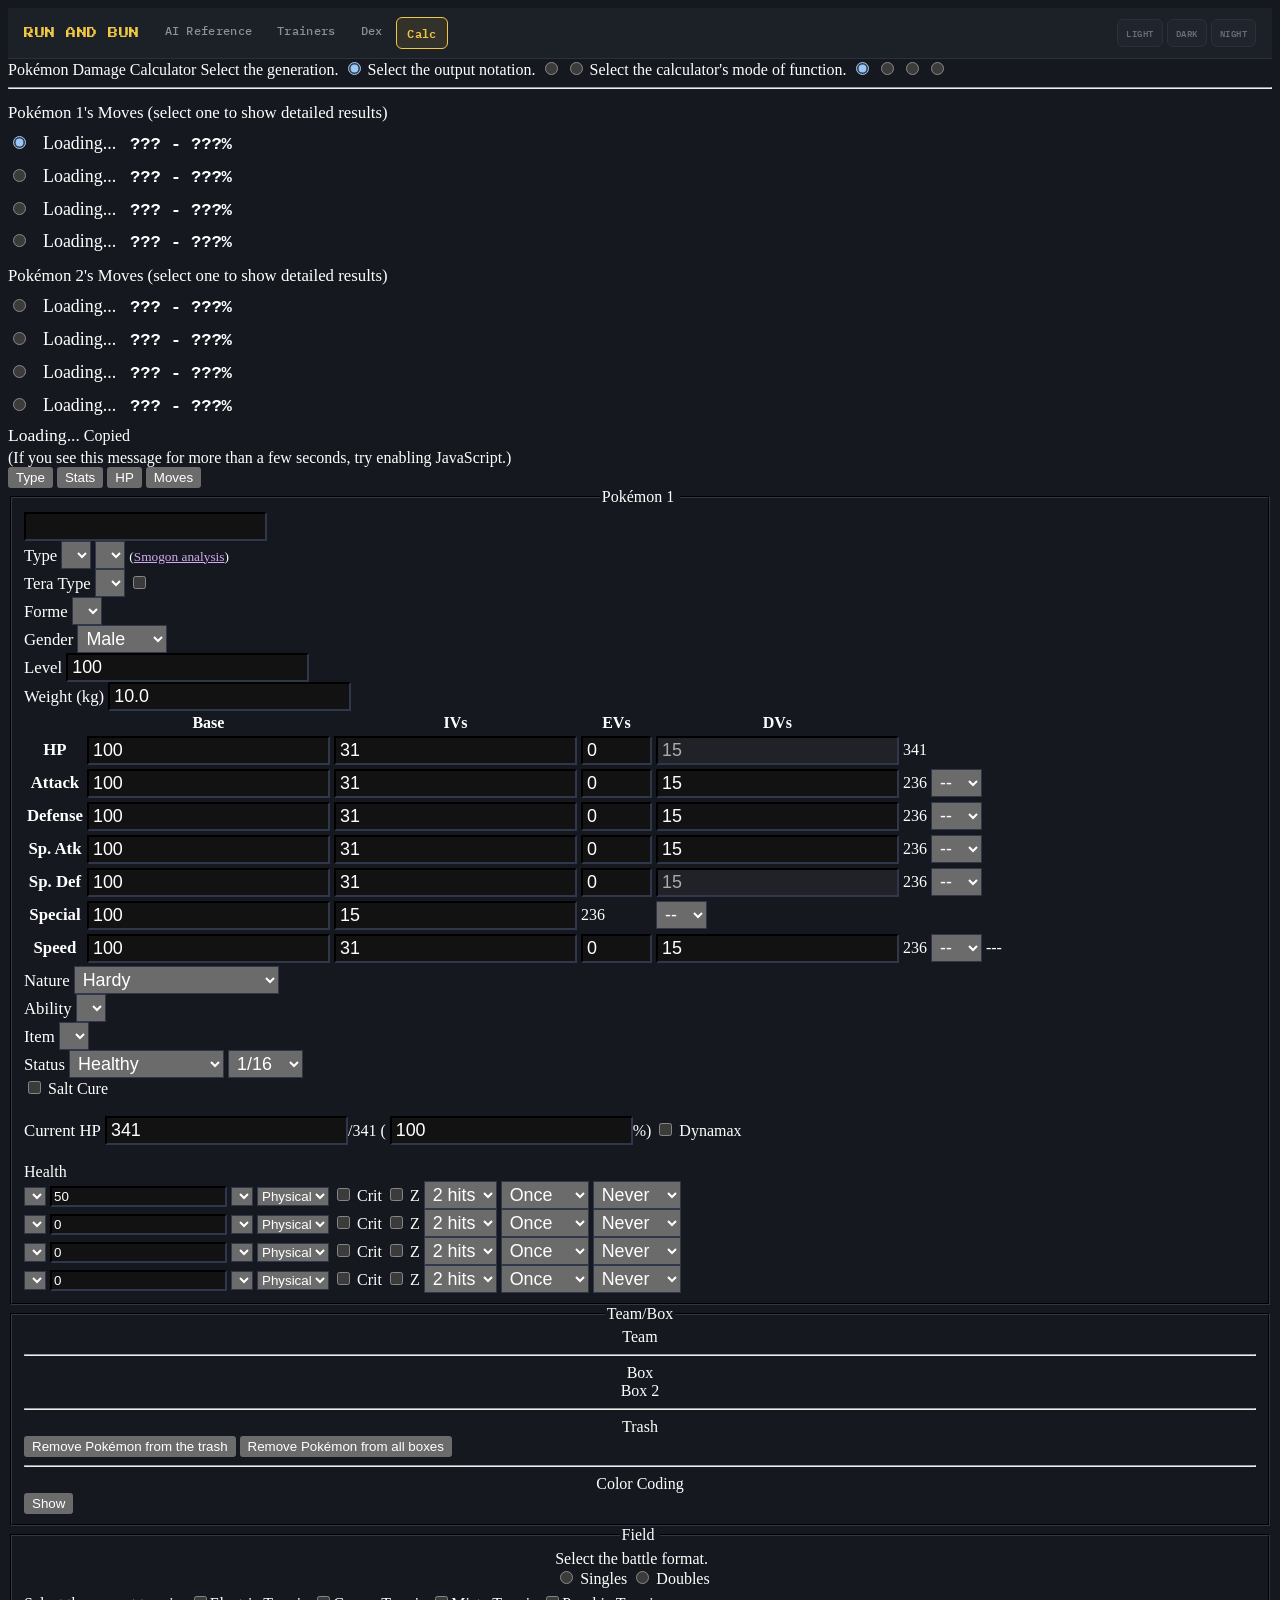
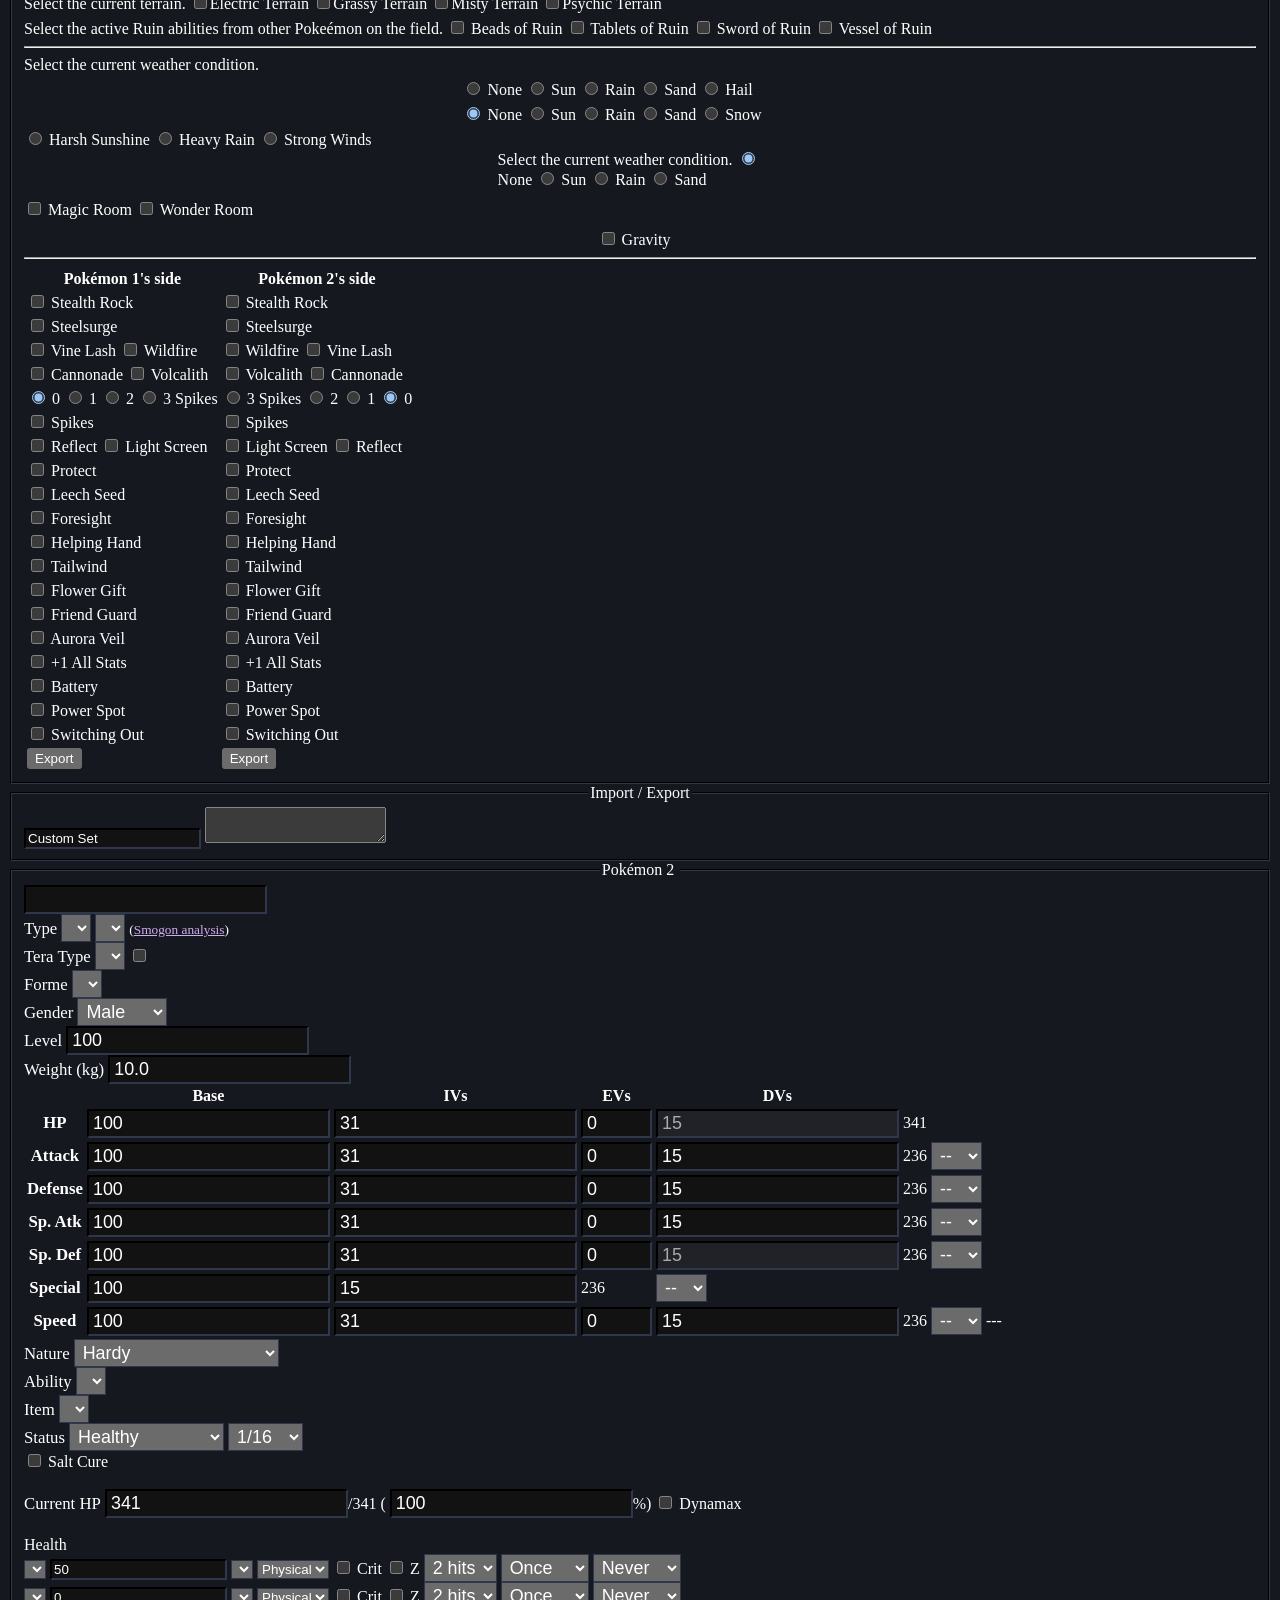
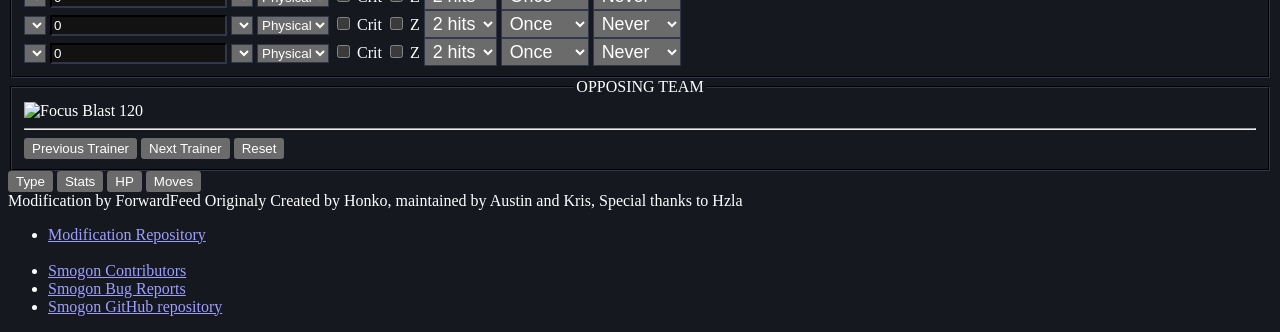
==== commit d1da14de: "Split-doc layout for trainers, paged splits, restore calc/dex themes trainers.html now reuses the Em" ====
--- a/calc.html
+++ b/calc.html
@@ -1,38 +1,1870 @@
 <!DOCTYPE html>
 <html lang="en">
+
 <head>
-<meta charset="UTF-8">
-<meta name="viewport" content="width=device-width, initial-scale=1.0">
-<title>Damage Calc — Run and Bun</title>
-<link rel="stylesheet" href="rnb-site.css">
-<style>
-html,body{ height:100%; }
-body{ margin:0; display:flex; flex-direction:column; background:var(--bg); color:var(--ink);
-  font-family:'IBM Plex Mono', ui-monospace, Menlo, monospace; }
-#rnb-bar{ flex:0 0 auto; position:static; }
-#frame-note{ flex:0 0 auto; display:flex; align-items:center; gap:10px; flex-wrap:wrap;
-  padding:7px 16px; font-size:10.5px; color:var(--ink-3);
-  background:var(--panel-2); border-bottom:1px solid var(--border); }
-#frame-note a{ color:var(--accent); text-decoration:none; font-weight:600; }
-#frame-note a:hover{ text-decoration:underline; }
-#frame-wrap{ flex:1 1 auto; min-height:0; position:relative; }
-#frame-wrap iframe{ width:100%; height:100%; border:0; display:block; background:#fff; }
-#frame-fallback{ position:absolute; inset:0; display:flex; align-items:center; justify-content:center;
-  padding:30px; text-align:center; font-size:12px; line-height:1.8; color:var(--ink-2);
-  background:var(--bg); pointer-events:none; opacity:1; transition:opacity .2s; }
-#frame-wrap.loaded #frame-fallback{ opacity:0; }
+<base href="https://dekzeh.github.io/calc/">
+
+    <meta charset="UTF-8" />
+    <title>Pok&eacute;mon Damage Calculator</title>
+    <link type="text/css" rel="stylesheet" href="https://dekzeh.github.io/calc/js/vendor/select2/select2.css" />
+    <link type="text/css" rel="stylesheet" href="https://dekzeh.github.io/calc/css/main.css?aa567b21" />
+    <link type="text/css" rel="stylesheet" href="https://dekzeh.github.io/calc/css/vendor/bootstrap.css" />
+    <link type="text/css" rel="stylesheet" href="https://dekzeh.github.io/calc/css/dark-theme.css" id="dark-theme-styles">
+    <!-- Global site tag (gtag.js) - Google Analytics -->
+    <script async src="https://www.googletagmanager.com/gtag/js?id=UA-26211653-3"></script>
+    <script>
+        window.dataLayer = window.dataLayer || [];
+        function gtag(){dataLayer.push(arguments);}
+        gtag('js', new Date());
+
+        gtag('config', 'UA-26211653-3');
+
+        window.onerror = function(err, uri, line) {
+            gtag('event', 'exception', {'description': uri + ':' + line + ': ' + err});
+            return false;
+        };
+    </script>
+    <!-- Immediately loads the dark theme in order to reduce FOIT -->
+    <script>
+        /*
+        * localStorage will only store strings
+        * This means that if it has the value 'false',
+        * It will be truey and incorrectly cause the
+        * dark theme to load.
+        */
+        if (localStorage.getItem('darkTheme') !== 'true') {
+            document.getElementById('dark-theme-styles').disabled = true;
+        }
+    </script>
+<style id="astral-injected">
+/* ============================================================
+   ASTRAL — night theme + readability pass for the Null calculator
+   ============================================================
+
+   HOW TO INSTALL
+   Paste this whole block at the BOTTOM of your calc's
+   css/dark-theme.css and redeploy the Worker.
+
+   Appending is all that's needed — this :root comes after the
+   original one in the same file, so it wins automatically. You do
+   not have to find or delete the old block.
+
+   WHAT IT CHANGES
+   1. Recolors the dark theme (softer, slate instead of blue-black)
+   2. Enlarges the controls in the two Pokemon panels
+   3. Enlarges the move-selection boxes and damage percentages
+   4. Hides the Pokedex/Calculator bar at the top
+
+   To undo any section, delete just that section.
+   ============================================================ */
+
+
+/* ---- 1. COLOURS ------------------------------------------------
+   The original was #e4e4e4 text on #1b1b1b with pure-black hovers:
+   13.5:1 contrast, which is what caused the glare. This keeps
+   contrast high enough to stay AAA (10-12:1) but shifts everything
+   to slate and removes pure black entirely. */
+
+:root{
+    --text: #d1d5de;             /* was #e4e4e4 */
+    --background: #15181f;       /* was #1b1b1b */
+
+    --button-hover: #272b35;     /* was black  */
+    --button-selected: #3a4462;  /* was #232e51 */
+    --fieldset-color: #1c2028;   /* was #2a2a2a */
+
+    --column-1: #20242e;         /* was #2a2a2a */
+}
+
+fieldset, input, select{
+    border-color: #31374a;
+}
+
+
+/* ---- 2. BIGGER CONTROLS IN THE POKEMON PANELS ------------------
+   Scoped to .poke-info so the middle Field column keeps its normal
+   size and does not stretch.
+
+   The four move-row controls are excluded deliberately. That row
+   has only ~7px of spare width, so enlarging anything inside it
+   pushes the Crit and Z buttons onto a second line. */
+
+.poke-info .calc-trigger:not(.move-selector):not(.move-bp):not(.move-type):not(.move-cat){
+    font-size: 1.12em;
+    height: auto;
+    padding: 2px 4px;
+}
+
+/* :not(.btn) keeps Crit / Z out of this — they sit in the move row */
+.poke-info label:not(.btn){
+    font-size: 1.05em;
+}
+
+
+/* ---- 3. MOVE BOXES AND PERCENTAGES -----------------------------
+   These sit in open space at the top and can grow freely. */
+
+.move-result-subgroup .btn{
+    font-size: 1.12em;
+    padding: 6px 10px;
+    line-height: 1.3;
+}
+
+span[id^="resultDamage"]{
+    /* Mono + tabular figures so the percentages line up in a true column,
+       and so they match the mono numerals used in the AI reference doc. */
+    font-family: ui-monospace, SFMono-Regular, "SF Mono", Menlo, Consolas, monospace;
+    font-size: 1.08em;
+    font-weight: 600;
+    letter-spacing: -.2px;
+    font-variant-numeric: tabular-nums;
+    font-feature-settings: "tnum" 1;
+    white-space: nowrap;
+}
+
+/* a little more air between the result rows */
+.move-result-subgroup{
+    line-height: 1.9;
+}
+
+#mainResult{
+    font-size: 1.1em;
+    line-height: 1.45;
+}
+
+#resultHeaderL, #resultHeaderR{
+    font-size: 1.05em;
+}
+
+
+/* ---- 4. HIDE THE TOP NAV BAR -----------------------------------
+   Delete this rule if you ever want the bar back. Note its
+   "Calculator" link points at nullcalc.mehdibouazra1998.workers.dev,
+   which is not your Worker. */
+
+nav{
+    display: none;
+}
+
+
+/* ---- 5. HIDE THE LIGHT/DARK TOGGLE AT THE BOTTOM ---------------
+   The "Click for Light Theme" button. Astral is a dark theme, so
+   switching to light would undo it. Delete this rule to bring the
+   button back. */
+
+#dark-theme-toggle{
+    display: none;
+}
+
+
+/* hide the host page's own chrome inside the embed */
+nav, #dark-theme-toggle { display: none !important; }
+body { background: #15181f !important; }
+
 </style>
+<link rel="stylesheet" href="https://owakeningowl.github.io/runandbun-reference/rnb-site.css">
+<script src="https://owakeningowl.github.io/runandbun-reference/rnb-site.js" defer></script>
+
 </head>
-<body>
-<div id="frame-note">
-  <span>Live embed of dekzeh's Run and Bun damage calculator — always the current version.</span>
-  <a href="https://dekzeh.github.io/calc/" target="_blank" rel="noopener">Open it in its own tab ↗</a>
+
+<body class="dark-theme">
+<div id="rnb-bar">
+  <a class="rnb-brand" href="https://owakeningowl.github.io/runandbun-reference/index.html">RUN AND BUN</a>
+  <nav>
+    <a href="https://owakeningowl.github.io/runandbun-reference/index.html">AI Reference</a>
+    <a href="https://owakeningowl.github.io/runandbun-reference/trainers.html">Trainers</a>
+    <a href="https://owakeningowl.github.io/runandbun-reference/dex.html">Dex</a>
+    <a href="https://owakeningowl.github.io/runandbun-reference/calc.html" class="rnb-current">Calc</a>
+  </nav>
+  <div class="rnb-themes">
+    <button type="button" data-t="light">LIGHT</button>
+    <button type="button" data-t="dark">DARK</button>
+    <button type="button" data-t="night">NIGHT</button>
+  </div>
 </div>
-<div id="frame-wrap">
-  <div id="frame-fallback">Loading Damage Calc…<br>If it stays blank, open it in its own tab with the link above.</div>
-  <iframe src="https://dekzeh.github.io/calc/" title="Damage Calc" loading="eager"
-          onload="this.parentNode.classList.add('loaded')"></iframe>
+
+
+<div class="wrapper">
+
+    <div aria-label="Settings" role="region">
+        <span class="title-text">Pok&eacute;mon Damage Calculator</span>
+        <span class="genSelection" aria-labelledby="selectGenInstruction" role="radiogroup" title="Select the generation.">
+            <span class="visually-hidden" id="selectGenInstruction">Select the generation.</span>
+            <input class="gen visually-hidden" type="radio" name="gen" value="8" id="gen8" checked="checked" />
+        </span>
+        <span class="notationSelection" aria-labelledby="selectNotationInstruction" role="radiogroup" title="Select the output notation.">
+            <span class="visually-hidden" id="selectNotationInstruction">Select the output notation.</span>
+            <input class="notation visually-hidden" type="radio" name="notation" id="pixels" value="px" />
+            <input class="notation visually-hidden" type="radio" name="notation" id="percentage" value="%" />
+        </span>
+        <span class="modeSelection" aria-labelledby="selectModeInstruction" role="radiogroup" title="Select the calculator's mode of function.">
+            <span class="visually-hidden" id="selectModeInstruction">Select the calculator's mode of function.</span>
+            <input class="mode visually-hidden" type="radio" name="mode" id="one-vs-one" checked="checked" />
+            <input class="mode visually-hidden" type="radio" name="mode" id="one-vs-all" />
+            <input class="mode visually-hidden" type="radio" name="mode" id="all-vs-one" />
+            <input class="mode visually-hidden" type="radio" name="mode" id="randoms" />
+        </span>
+    </div>
+    <hr />
+    <div aria-label="Move selection" class="move-result-group" role="region" title="Select a move to show detailed results.">
+        <div  aria-labelledby="resultHeaderL" class="move-result-subgroup" role="radiogroup">
+            <div class="result-move-header"><span id="resultHeaderL">Pok&eacute;mon 1's Moves (select one to show detailed results)</span>
+            </div>
+            <div>
+                <input class="result-move visually-hidden" type="radio" name="resultMove" id="resultMoveL1" checked="checked" aria-describedby="resultDamageL1" />
+                <label class="btn btn-xxxwide btn-top" for="resultMoveL1">Loading...</label>
+                <span id="resultDamageL1">??? - ???%</span>
+            </div>
+            <div>
+                <input class="result-move visually-hidden" type="radio" name="resultMove" id="resultMoveL2" aria-describedby="resultDamageL2" />
+                <label class="btn btn-xxxwide btn-mid" for="resultMoveL2">Loading...</label>
+                <span id="resultDamageL2">??? - ???%</span>
+            </div>
+            <div>
+                <input class="result-move visually-hidden" type="radio" name="resultMove" id="resultMoveL3" aria-describedby="resultDamageL3" />
+                <label class="btn btn-xxxwide btn-mid" for="resultMoveL3">Loading...</label>
+                <span id="resultDamageL3">??? - ???%</span>
+            </div>
+            <div>
+                <input class="result-move visually-hidden" type="radio" name="resultMove" id="resultMoveL4" aria-describedby="resultDamageL4" />
+                <label class="btn btn-xxxwide btn-bottom" for="resultMoveL4">Loading...</label>
+                <span id="resultDamageL4">??? - ???%</span>
+            </div>
+        </div>
+        <div aria-labelledby="resultHeaderR" class="move-result-subgroup" role="radiogroup">
+            <div class="result-move-header"><span id="resultHeaderR">Pok&eacute;mon 2's Moves (select one to show detailed results)</span>
+            </div>
+            <div>
+                <input class="result-move visually-hidden" type="radio" name="resultMove" id="resultMoveR1" aria-describedby="resultDamageR1" />
+                <label class="btn btn-xxxwide btn-top" for="resultMoveR1">Loading...</label>
+                <span id="resultDamageR1">??? - ???%</span>
+            </div>
+            <div>
+                <input class="result-move visually-hidden" type="radio" name="resultMove" id="resultMoveR2" aria-describedby="resultDamageR2" />
+                <label class="btn btn-xxxwide btn-mid" for="resultMoveR2">Loading...</label>
+                <span id="resultDamageR2">??? - ???%</span>
+            </div>
+            <div>
+                <input class="result-move visually-hidden" type="radio" name="resultMove" id="resultMoveR3" aria-describedby="resultDamageR3" />
+                <label class="btn btn-xxxwide btn-mid" for="resultMoveR3">Loading...</label>
+                <span id="resultDamageR3">??? - ???%</span>
+            </div>
+            <div>
+                <input class="result-move visually-hidden" type="radio" name="resultMove" id="resultMoveR4" aria-describedby="resultDamageR4" />
+                <label class="btn btn-xxxwide btn-bottom" for="resultMoveR4">Loading...</label>
+                <span id="resultDamageR4">??? - ???%</span>
+            </div>
+        </div>
+    </div>
+    <div aria-label="Calculation results" class="main-result-group" role="region">
+        <div class="big-text" title="Click to copy.">
+            <span id="mainResult">Loading...</span>
+            <span id="tooltipText">Copied</span>
+        </div>
+        <div class="small-text"><span id="damageValues">(If you see this message for more than a few seconds, try enabling JavaScript.)</span>
+        </div>
+    </div>
+    <div class="left-side-pannel side-pannel">
+        <button data-set="i-f-type" class="l-side-button">
+            <i class="s-arrow arrowdown"></i>
+            <span>Type</span>
+        </button>
+        <button data-set="i-f-stats" class="l-side-button">
+            <i class="s-arrow arrowdown"></i>
+            <span>Stats</span>
+        </button>
+        <button data-set="i-f-hp" class="l-side-button">
+            <i class="s-arrow arrowdown"></i>
+            <span>HP</span>
+        </button>
+        <button data-set="i-f-move" class="l-side-button">
+            <i class="s-arrow arrowdown"></i>
+            <span>Moves</span>
+        </button>
+    </div>
+    <div class="panel">
+        <div aria-label="Pok&eacute;mon 1" role="region">
+            <fieldset class="poke-info" id="p1">
+                <legend align="center">Pok&eacute;mon 1
+                    <img id="p1mon" src="" alt="">
+                </legend>
+                <input type="text" class="set-selector calc-trigger player" />
+                <span id="importedSetsOptions" style="width:auto; display:none">
+                    <input type="checkbox" id="importedSets"> Only show imported sets</input> 
+                </span>
+                <div class="info-group top i-f-type">
+                    <div>
+                        <label>Type</label>
+                        <select aria-label="type1" class="type1 terrain-trigger calc-trigger"></select>
+                        <select aria-label="type2" class="type2 terrain-trigger calc-trigger"></select>
+                        <small class="right">(<a class="analysis links-lighten" target="_blank" href="">Smogon&nbsp;analysis</a>)</small>
+                    </div>
+                    <div class="gen-specific g9">
+                        <label>Tera Type</label>
+                        <select class="teraType terrain-trigger calc-trigger"></select>
+                        <input type="checkbox" title= "Has this Pok&eacute;mon terastalized?" class="teraToggle terrain-trigger calc-trigger">
+                    </div>
+                    <div class="hide">
+                        <label>Forme</label>
+                        <select class="forme calc-trigger"></select>
+                    </div>
+                    <div class="hide">
+                        <label>Gender</label>
+                        <select class="gender calc-trigger"><option></option><option selected="selected">Male</option><option>Female</option></select>
+                    </div>
+                    <div>
+                        <label for="levelL1">Level</label>
+                        <input class="level calc-trigger" id="levelL1" value="100" />
+                    </div>
+                    <div class="hide">
+                        <label for="weightL1">Weight (kg)</label>
+                        <input class="weight calc-trigger" id="weightL1" value="10.0" />
+                    </div>
+                </div>
+                <div class="info-group i-f-stats">
+                    <table>
+                        <thead>
+                            <tr>
+                                <th></th>
+                                <th scope="col">Base</th>
+                                <th class="gen-specific g3 g4 g5 g6 g7 g8 g9" scope="col">IVs</th>
+                                <th class="gen-specific g3 g4 g5 g6 g7 g8 g9" scope="col">EVs</th>
+                                <th class="gen-specific g1 g2 hide" scope="col">DVs</th>
+                                <th></th>
+                                <th></th>
+                            </tr>
+                        </thead>
+                        <tbody>
+                            <tr class="hp">
+                                <th scope="row">
+                                    <label>HP</label>
+                                </th>
+                                <td>
+                                    <input class="base calc-trigger" value="100" />
+                                </td>
+                                <td class="gen-specific g3 g4 g5 g6 g7 g8 g9">
+                                    <input class="ivs calc-trigger" value="31" />
+                                </td>
+                                <td class="gen-specific g3 g4 g5 g6 g7 g8 g9">
+                                    <input class="evs calc-trigger" type="number" min="0" max="252" step="4" value="0" />
+                                </td>
+                                <td class="gen-specific g1 g2 hide">
+                                    <input class="dvs calc-trigger" value="15" disabled="disabled" />
+                                </td>
+                                <td><span class="total">341</span>
+                                </td>
+                                <td></td>
+                            </tr>
+                            <tr class="at">
+                                <th scope="row">
+                                    <label>Attack</label>
+                                </th>
+                                <td>
+                                    <input class="base calc-trigger" value="100" />
+                                </td>
+                                <td class="gen-specific g3 g4 g5 g6 g7 g8 g9">
+                                    <input class="ivs calc-trigger" value="31" />
+                                </td>
+                                <td class="gen-specific g3 g4 g5 g6 g7 g8 g9">
+                                    <input class="evs calc-trigger" type="number" min="0" max="252" step="4" value="0" />
+                                </td>
+                                <td class="gen-specific g1 g2 hide">
+                                    <input class="dvs calc-trigger" value="15" />
+                                </td>
+                                <td><span class="total">236</span>
+                                </td>
+                                <td>
+                                    <select class="boost calc-trigger">
+                                        <option value="6">+6</option>
+                                        <option value="5">+5</option>
+                                        <option value="4">+4</option>
+                                        <option value="3">+3</option>
+                                        <option value="2">+2</option>
+                                        <option value="1">+1</option>
+                                        <option value="0" selected="selected">--</option>
+                                        <option value="-1">-1</option>
+                                        <option value="-2">-2</option>
+                                        <option value="-3">-3</option>
+                                        <option value="-4">-4</option>
+                                        <option value="-5">-5</option>
+                                        <option value="-6">-6</option>
+                                    </select>
+                                </td>
+                            </tr>
+                            <tr class="df">
+                                <th scope="row">
+                                    <label>Defense</label>
+                                </th>
+                                <td>
+                                    <input class="base calc-trigger" value="100" />
+                                </td>
+                                <td class="gen-specific g3 g4 g5 g6 g7 g8 g9">
+                                    <input class="ivs calc-trigger" value="31" />
+                                </td>
+                                <td class="gen-specific g3 g4 g5 g6 g7 g8 g9">
+                                    <input class="evs calc-trigger" type="number" min="0" max="252" step="4" value="0" />
+                                </td>
+                                <td class="gen-specific g1 g2 hide">
+                                    <input class="dvs calc-trigger" value="15" />
+                                </td>
+                                <td><span class="total">236</span>
+                                </td>
+                                <td>
+                                    <select class="boost calc-trigger">
+                                        <option value="6">+6</option>
+                                        <option value="5">+5</option>
+                                        <option value="4">+4</option>
+                                        <option value="3">+3</option>
+                                        <option value="2">+2</option>
+                                        <option value="1">+1</option>
+                                        <option value="0" selected="selected">--</option>
+                                        <option value="-1">-1</option>
+                                        <option value="-2">-2</option>
+                                        <option value="-3">-3</option>
+                                        <option value="-4">-4</option>
+                                        <option value="-5">-5</option>
+                                        <option value="-6">-6</option>
+                                    </select>
+                                </td>
+                            </tr>
+                            <tr class="sa gen-specific g2 g3 g4 g5 g6 g7 g8 g9">
+                                <th scope="row">
+                                    <label>Sp. Atk</label>
+                                </th>
+                                <td>
+                                    <input class="base calc-trigger" value="100" />
+                                </td>
+                                <td class="gen-specific g3 g4 g5 g6 g7 g8 g9">
+                                    <input class="ivs calc-trigger" value="31" />
+                                </td>
+                                <td class="gen-specific g3 g4 g5 g6 g7 g8 g9">
+                                    <input class="evs calc-trigger" type="number" min="0" max="252" step="4" value="0" />
+                                </td>
+                                <td class="gen-specific g1 g2 hide">
+                                    <input class="dvs calc-trigger" value="15" />
+                                </td>
+                                <td><span class="total">236</span>
+                                </td>
+                                <td>
+                                    <select class="boost calc-trigger">
+                                        <option value="6">+6</option>
+                                        <option value="5">+5</option>
+                                        <option value="4">+4</option>
+                                        <option value="3">+3</option>
+                                        <option value="2">+2</option>
+                                        <option value="1">+1</option>
+                                        <option value="0" selected="selected">--</option>
+                                        <option value="-1">-1</option>
+                                        <option value="-2">-2</option>
+                                        <option value="-3">-3</option>
+                                        <option value="-4">-4</option>
+                                        <option value="-5">-5</option>
+                                        <option value="-6">-6</option>
+                                    </select>
+                                </td>
+                            </tr>
+                            <tr class="sd gen-specific g2 g3 g4 g5 g6 g7 g8 g9">
+                                <th scope="row">
+                                    <label>Sp. Def</label>
+                                </th>
+                                <td>
+                                    <input class="base calc-trigger" value="100" />
+                                </td>
+                                <td class="gen-specific g3 g4 g5 g6 g7 g8 g9">
+                                    <input class="ivs calc-trigger" value="31" />
+                                </td>
+                                <td class="gen-specific g3 g4 g5 g6 g7 g8 g9">
+                                    <input class="evs calc-trigger" type="number" min="0" max="252" step="4" value="0" />
+                                </td>
+                                <td class="gen-specific g1 g2 hide">
+                                    <input class="dvs calc-trigger" value="15" disabled="disabled" />
+                                </td>
+                                <td><span class="total">236</span>
+                                </td>
+                                <td>
+                                    <select class="boost calc-trigger">
+                                        <option value="6">+6</option>
+                                        <option value="5">+5</option>
+                                        <option value="4">+4</option>
+                                        <option value="3">+3</option>
+                                        <option value="2">+2</option>
+                                        <option value="1">+1</option>
+                                        <option value="0" selected="selected">--</option>
+                                        <option value="-1">-1</option>
+                                        <option value="-2">-2</option>
+                                        <option value="-3">-3</option>
+                                        <option value="-4">-4</option>
+                                        <option value="-5">-5</option>
+                                        <option value="-6">-6</option>
+                                    </select>
+                                </td>
+                            </tr>
+                            <tr class="sl gen-specific g1 hide">
+                                <th scope="row">
+                                    <label>Special</label>
+                                </th>
+                                <td>
+                                    <input class="base calc-trigger" value="100" />
+                                </td>
+                                <td>
+                                    <input class="dvs calc-trigger" value="15" />
+                                </td>
+                                <td><span class="total">236</span>
+                                </td>
+                                <td>
+                                    <select class="boost calc-trigger">
+                                        <option value="6">+6</option>
+                                        <option value="5">+5</option>
+                                        <option value="4">+4</option>
+                                        <option value="3">+3</option>
+                                        <option value="2">+2</option>
+                                        <option value="1">+1</option>
+                                        <option value="0" selected="selected">--</option>
+                                        <option value="-1">-1</option>
+                                        <option value="-2">-2</option>
+                                        <option value="-3">-3</option>
+                                        <option value="-4">-4</option>
+                                        <option value="-5">-5</option>
+                                        <option value="-6">-6</option>
+                                    </select>
+                                </td>
+                            </tr>
+                            <tr class="sp">
+                                <th scope="row">
+                                    <label>Speed</label>
+                                </th>
+                                <td>
+                                    <input class="base calc-trigger" value="100" />
+                                </td>
+                                <td class="gen-specific g3 g4 g5 g6 g7 g8 g9">
+                                    <input class="ivs calc-trigger" value="31" />
+                                </td>
+                                <td class="gen-specific g3 g4 g5 g6 g7 g8 g9">
+                                    <input class="evs calc-trigger" type="number" min="0" max="252" step="4" value="0" />
+                                </td>
+                                <td class="gen-specific g1 g2 hide">
+                                    <input class="dvs calc-trigger" value="15" />
+                                </td>
+                                <td><span class="total">236</span>
+                                </td>
+                                <td>
+                                    <select class="boost calc-trigger">
+                                        <option value="6">+6</option>
+                                        <option value="5">+5</option>
+                                        <option value="4">+4</option>
+                                        <option value="3">+3</option>
+                                        <option value="2">+2</option>
+                                        <option value="1">+1</option>
+                                        <option value="0" selected="selected">--</option>
+                                        <option value="-1">-1</option>
+                                        <option value="-2">-2</option>
+                                        <option value="-3">-3</option>
+                                        <option value="-4">-4</option>
+                                        <option value="-5">-5</option>
+                                        <option value="-6">-6</option>
+                                    </select>
+                                </td>
+                                <td><span class="totalMod">---</span>
+                                </td>
+                            </tr>
+                        </tbody>
+                    </table>
+                </div>
+                <div class="info-group info-selectors i-f-stats">
+                    <div class="gen-specific g3 g4 g5 g6 g7 g8 g9">
+                        <label for="natureL1">Nature</label>
+                        <select class="nature calc-trigger" id="natureL1">
+                            <option value="Adamant">Adamant (+Atk, -SpA)</option>
+                            <option value="Bashful">Bashful</option>
+                            <option value="Bold">Bold (+Def, -Atk)</option>
+                            <option value="Brave">Brave (+Atk, -Spe)</option>
+                            <option value="Calm">Calm (+SpD, -Atk)</option>
+                            <option value="Careful">Careful (+SpD, -SpA)</option>
+                            <option value="Docile">Docile</option>
+                            <option value="Gentle">Gentle (+SpD, -Def)</option>
+                            <option value="Hardy" selected="selected">Hardy</option>
+                            <option value="Hasty">Hasty (+Spe, -Def)</option>
+                            <option value="Impish">Impish (+Def, -SpA)</option>
+                            <option value="Jolly">Jolly (+Spe, -SpA)</option>
+                            <option value="Lax">Lax (+Def, -SpD)</option>
+                            <option value="Lonely">Lonely (+Atk, -Def)</option>
+                            <option value="Mild">Mild (+SpA, -Def)</option>
+                            <option value="Modest">Modest (+SpA, -Atk)</option>
+                            <option value="Naive">Naive (+Spe, -SpD)</option>
+                            <option value="Naughty">Naughty (+Atk, -SpD)</option>
+                            <option value="Quiet">Quiet (+SpA, -Spe)</option>
+                            <option value="Quirky">Quirky</option>
+                            <option value="Rash">Rash (+SpA, -SpD)</option>
+                            <option value="Relaxed">Relaxed (+Def, -Spe)</option>
+                            <option value="Sassy">Sassy (+SpD, -Spe)</option>
+                            <option value="Serious">Serious</option>
+                            <option value="Timid">Timid (+Spe, -Atk)</option>
+                        </select>
+                    </div>
+                    <div class="gen-specific g3 g4 g5 g6 g7 g8 g9">
+                        <label for="abilityL1">Ability</label>
+                        <select class="ability terrain-trigger calc-trigger" id="abilityL1"></select>
+                        <input hidden type="checkbox" title= "Is this ability active?" class="abilityToggle calc-trigger">
+                            <select hidden aria-label="Allies fainted" class="alliesFainted calc-trigger">
+                                    <option value="0">Zero allies fainted</option>
+                                    <option value="1">One ally fainted</option>
+                                    <option value="2">Two allies fainted</option>
+                                    <option value="3">Three allies fainted</option>
+                                    <option value="4">Four allies fainted</option>
+                                    <option value="5">Five allies fainted</option>
+                            </select>
+                    </div>
+                    <div class="gen-specific g2 g3 g4 g5 g6 g7 g8 g9">
+                        <label for="itemL1">Item</label>
+                        <select class="item terrain-trigger calc-trigger" id="itemL1"></select>
+                    </div>
+                    <div>
+                        <label for="statusL1">Status</label>
+                        <select class="status calc-trigger" id="statusL1">
+                            <option value="Healthy">Healthy</option>
+                            <option value="Poisoned">Poisoned</option>
+                            <option value="Badly Poisoned">Badly Poisoned</option>
+                            <option value="Burned">Burned</option>
+                            <option value="Paralyzed">Paralyzed</option>
+                            <option value="Asleep">Asleep</option>
+                            <option value="Frozen">Frozen</option>
+                        </select>
+                        <select aria-label="Toxic counter" class="toxic-counter calc-trigger hide">
+                            <option value="1">1/16</option>
+                            <option value="2">2/16</option>
+                            <option value="3">3/16</option>
+                            <option value="4">4/16</option>
+                            <option value="5">5/16</option>
+                            <option value="6">6/16</option>
+                            <option value="7">7/16</option>
+                            <option value="8">8/16</option>
+                            <option value="9">9/16</option>
+                            <option value="10">10/16</option>
+                            <option value="11">11/16</option>
+                            <option value="12">12/16</option>
+                            <option value="13">13/16</option>
+                            <option value="14">14/16</option>
+                            <option value="15">15/16</option>
+                        </select>
+                    </div>
+                </div>
+                <div class="info-group gen-specific g9">
+                    <div class="left" title="Has this Pok&eacute;mon been cured with Salt Cure?">
+                        <div hidden id="selectRevealInstruction">Has this Pok&eacute;mon been cured with Salt Cure?</div>
+                        <input aria-describedby="selectRevealInstruction" class="visually-hidden saltcure calc-trigger" type="checkbox" id="cureL" />
+                        <label class="btn btn-xxwide" for="cureL">Salt Cure</label>
+                    </div>
+                    <br />
+                </div>
+                <div class="info-group i-f-hp">
+                    <label for="currentHpL1">Current HP</label>
+                    <input class="current-hp calc-trigger" id="currentHpL1" value="341" />/<span class="max-hp">341</span> (
+                    <input class="percent-hp calc-trigger" value="100" />%)
+                        <input class="visually-hidden max calc-trigger btn-input" type="checkbox" id="maxL" />
+                        <label class="btn btn-xwide gen-specific g8 hide" for="maxL"
+                        title="Use the corresponding Max Move?">Dynamax</label>
+                        <br />
+                    <br />
+                    Health <div class="hpbar"></div>
+                </div>
+                <div hidden id="criticalHitInstruction">Force this attack to be a critical hit?</div>
+                <div hidden id="zMoveInstruction">Make this attack a Z-move?</div>
+                <div class="move1 i-f-move">
+                    <select class="move-selector calc-trigger small-select"></select>
+                    <input class="move-bp calc-trigger" value="50" />
+                    <select class="move-type calc-trigger"></select>
+                    <select class="move-cat calc-trigger gen-specific g4 g5 g6 g7 g8 g9">
+                        <option value="Physical">Physical</option>
+                        <option value="Special">Special</option>
+                    </select>
+                    <input aria-describedby="criticalHitInstruction" class="move-crit calc-trigger visually-hidden" type="checkbox" id="critL1" />
+                    <label class="btn crit-btn" for="critL1" title="Force this attack to be a critical hit?">Crit</label>
+                    <input aria-describedby="zMoveInstruction" class="move-z calc-trigger visually-hidden" type="checkbox" id="zL1"/>
+                    <label class="btn z-btn gen-specific g7 g8 g9" for="zL1" title="Make this attack a Z-move?">Z</label>
+                    <select class="move-hits calc-trigger hide">
+                        <option value="2">2 hits</option>
+                        <option value="3">3 hits</option>
+                        <option value="4">4 hits</option>
+                        <option value="5">5 hits</option>
+                    </select>
+                    <select class="stat-drops calc-trigger hide" title="How many times was this move used in a row?">>
+                        <option value="1">Once</option>
+                        <option value="2">Twice</option>
+                        <option value="3">3 times</option>
+                        <option value="4">4 times</option>
+                        <option value="5">5 times</option>
+                    </select>
+                    <select class="metronome calc-trigger hide" title="How many times was this move successfully and consecutively used while holding Metronome before this turn?">
+                        <option value="0">Never</option>
+                        <option value="1">Once</option>
+                        <option value="2">Twice</option>
+                        <option value="3">3 times</option>
+                        <option value="4">4 times</option>
+                        <option value="5">5 times</option>
+                    </select>
+                </div>
+                <div class="move2 i-f-move"">
+                    <select class="move-selector calc-trigger small-select"></select>
+                    <input class="move-bp calc-trigger" value="0" />
+                    <select class="move-type calc-trigger"></select>
+                    <select class="move-cat calc-trigger gen-specific g4 g5 g6 g7 g8 g9">
+                        <option value="Physical">Physical</option>
+                        <option value="Special">Special</option>
+                    </select>
+                    <input aria-describedby="criticalHitInstruction" class="move-crit calc-trigger visually-hidden" type="checkbox" id="critL2" />
+                    <label class="btn crit-btn" for="critL2" title="Force this attack to be a critical hit?">Crit</label>
+                    <input aria-describedby="zMoveInstruction" class="move-z calc-trigger visually-hidden" type="checkbox" id="zL2"/>
+                    <label class="btn z-btn gen-specific g7 g8 g9" for="zL2" title="Make this attack a Z-move?">Z</label>
+                    <select class="move-hits calc-trigger hide">
+                        <option value="2">2 hits</option>
+                        <option value="3">3 hits</option>
+                        <option value="4">4 hits</option>
+                        <option value="5">5 hits</option>
+                    </select>
+                    <select class="stat-drops calc-trigger hide" title="How many times was this move used in a row?">>
+                        <option value="1">Once</option>
+                        <option value="2">Twice</option>
+                        <option value="3">3 times</option>
+                        <option value="4">4 times</option>
+                        <option value="5">5 times</option>
+                    </select>
+                    <select class="metronome calc-trigger hide" title="How many times was this move successfully and consecutively used while holding Metronome before this turn?">
+                        <option value="0">Never</option>
+                        <option value="1">Once</option>
+                        <option value="2">Twice</option>
+                        <option value="3">3 times</option>
+                        <option value="4">4 times</option>
+                        <option value="5">5 times</option>
+                    </select>
+                </div>
+                <div class="move3 i-f-move"">
+                    <select class="move-selector calc-trigger small-select"></select>
+                    <input class="move-bp calc-trigger" value="0" />
+                    <select class="move-type calc-trigger"></select>
+                    <select class="move-cat calc-trigger gen-specific g4 g5 g6 g7 g8 g9">
+                        <option value="Physical">Physical</option>
+                        <option value="Special">Special</option>
+                    </select>
+                    <input aria-describedby="criticalHitInstruction" class="move-crit calc-trigger visually-hidden" type="checkbox" id="critL3" />
+                    <label class="btn crit-btn" for="critL3" title="Force this attack to be a critical hit?">Crit</label>
+                    <input aria-describedby="zMoveInstruction" class="move-z calc-trigger visually-hidden" type="checkbox" id="zL3"/>
+                    <label class="btn z-btn gen-specific g7 g8 g9" for="zL3" title="Make this attack a Z-move?">Z</label>
+                    <select class="move-hits calc-trigger hide">
+                        <option value="2">2 hits</option>
+                        <option value="3">3 hits</option>
+                        <option value="4">4 hits</option>
+                        <option value="5">5 hits</option>
+                    </select>
+                    <select class="stat-drops calc-trigger hide" title="How many times was this move used in a row?">>
+                        <option value="1">Once</option>
+                        <option value="2">Twice</option>
+                        <option value="3">3 times</option>
+                        <option value="4">4 times</option>
+                        <option value="5">5 times</option>
+                    </select>
+                    <select class="metronome calc-trigger hide" title="How many times was this move successfully and consecutively used while holding Metronome before this turn?">
+                        <option value="0">Never</option>
+                        <option value="1">Once</option>
+                        <option value="2">Twice</option>
+                        <option value="3">3 times</option>
+                        <option value="4">4 times</option>
+                        <option value="5">5 times</option>
+                    </select>
+                </div>
+                <div class="move4 i-f-move"">
+                    <select class="move-selector calc-trigger small-select"></select>
+                    <input class="move-bp calc-trigger" value="0" />
+                    <select class="move-type calc-trigger"></select>
+                    <select class="move-cat calc-trigger gen-specific g4 g5 g6 g7 g8 g9">
+                        <option value="Physical">Physical</option>
+                        <option value="Special">Special</option>
+                    </select>
+                    <input aria-describedby="criticalHitInstruction" class="move-crit calc-trigger visually-hidden" type="checkbox" id="critL4" />
+                    <label class="btn crit-btn" for="critL4" title="Force this attack to be a critical hit?">Crit</label>
+                    <input aria-describedby="zMoveInstruction" class="move-z calc-trigger visually-hidden" type="checkbox" id="zL4"/>
+                    <label class="btn z-btn gen-specific g7 g8 g9" for="zL4" title="Make this attack a Z-move?">Z</label>
+                    <select class="move-hits calc-trigger hide">
+                        <option value="2">2 hits</option>
+                        <option value="3">3 hits</option>
+                        <option value="4">4 hits</option>
+                        <option value="5">5 hits</option>
+                    </select>
+                    <select class="stat-drops calc-trigger hide" title="How many times was this move used in a row?">>
+                        <option value="1">Once</option>
+                        <option value="2">Twice</option>
+                        <option value="3">3 times</option>
+                        <option value="4">4 times</option>
+                        <option value="5">5 times</option>
+                    </select>
+                    <select class="metronome calc-trigger hide" title="How many times was this move successfully and consecutively used while holding Metronome before this turn?">
+                        <option value="0">Never</option>
+                        <option value="1">Once</option>
+                        <option value="2">Twice</option>
+                        <option value="3">3 times</option>
+                        <option value="4">4 times</option>
+                        <option value="5">5 times</option>
+                    </select>
+                </div>
+            </fieldset>
+        </div>
+        <div aria-label="trainer-poks" role="region">
+            <fieldset class="poke-info" id="trainer-mons">
+                <legend align="center">Team/Box</legend>
+                <div>
+                    <legend align="center">Team</legend>
+                    <div id="team-poke-list" class="box-poke dropzone">
+                    </div>
+                </div>
+                <hr>
+                <div>
+                    <legend align="center">Box</legend>
+                    <div id="box-poke-list" class="box-poke dropzone">
+                    </div>
+                </div>
+                <div>
+                    <legend align="center">Box 2</legend>
+                    <div id="box-poke-list2" class="box-poke dropzone">
+                    </div>
+                </div>
+                <hr>
+                <div>
+                    <legend align="center">Trash</legend>
+                    <div id="trash-box" class="box-poke dropzone">
+                    </div>
+                    <button class="deadzone" id="trash-pok">Remove Pokémon from the trash</button>
+                    <button class="deadzone" id="clearSets">Remove Pokémon from all boxes</button>
+                </div>
+                <hr>
+                <div>
+                    <legend align="center">Color Coding</legend>
+                    <button id="show-cc">Show</button>
+                    <button id="hide-cc" hidden>Hide</button>
+                    <button id="refr-cc" hidden>Refresh</button>
+                    <button id="info-cc" hidden>Color Code Explanation</button>
+                    <div id="info-cc-field" class="info-paragraph" hidden>
+                        <h5>Speed Borders</h5>
+                        <b class="mon-speed-F">Blue</b> Outspeeds
+                        <b class="mon-speed-T">Purple</b> Speed Tie
+                        <b class="mon-speed-S">Black</b> Slower
+                        <h5>OHKO Colors</h5>
+                        <b class="mon-dmg-WMO">Hard Counter</b> (Gets 4HKO'd at worse and may OHKO)
+                        <br>
+                        <b class="mon-dmg-W">Walls</b> (Gets 4HKO'd at worse and does more damage)
+                        <br>
+                        <b class="mon-dmg-1">Always OHKOs</b>
+                        <br>
+                        <b class="mon-dmg-2">Might OHKO</b>
+                        <br>
+                        <b class="mon-dmg-3">Might get OHKO'd</b>
+                        <br>
+                        <b class="mon-dmg-4">Always gets OHKO'd</b>
+                        <br>
+                        <b class="mon-dmg-14">Both sides OHKO each other</b>
+                        <br>
+                        <b class="mon-dmg-23">Both sides might OHKO each other</b>
+                        <br>
+                        <b class="mon-dmg-13">Always OHKOs but may get OHKO'd</b>
+                        <br>
+                        <b class="mon-dmg-24">Might OHKO but always gets OHKO'd</b>
+                        <p>
+                            Note: Color coding is intended to help, though some caveats and quirks are missed
+                        </p>
+                    </div>
+                    <div id ="cc-sets" hidden>
+                        <input type="checkbox" name="cc-spe-border" id="cc-spe-border" checked>Speed Border
+                        <input type="checkbox" name="cc-ohko-color" id="cc-ohko-color" checked>OHKO Color
+                        <input type="checkbox" name="cc-auto-refr" id="cc-auto-refr" autocomplete="off">Auto-Refresh
+                    </div>
+                </div>
+            </fieldset>
+        </div>
+    </div>
+    <div class="panel">
+        <div aria-label="Field information" role="region">
+            <fieldset class="field-info">
+                <legend align="center">Field
+                    <img id="monSingle" src="https://raw.githubusercontent.com/May8th1995/sprites/master/Minun.png" alt="">
+                    <img id="monDouble" src="https://raw.githubusercontent.com/May8th1995/sprites/master/Plusle.png" alt="" hidden>
+                </legend>
+                <div aria-labelledby="selectBattleFormatInstruction" class="gen-specific g3 g4 g5 g6 g7 g8 g9" role="radiogroup" style="width: 10.6em; margin: 0 auto 5px;" title="Select the battle format.">
+                    <span class="visually-hidden" id="selectBattleFormatInstruction">Select the battle format.</span>
+                    <input class="visually-hidden calc-trigger" type="radio" name="format" value="Singles" id="singles-format" />
+                    <label class="btn btn-left" for="singles-format">Singles</label>
+                    <input class="visually-hidden calc-trigger" type="radio" name="format" value="Doubles" id="doubles-format" />
+                    <label class="btn btn-right" for="doubles-format">Doubles</label>
+                </div>
+                <div aria-labelledby="selectTerrainInstruction" class="gen-specific g6 g7 g8 g9" role="group" title="Select the current terrain.">
+                    <span class="visually-hidden" id="selectTerrainInstruction">Select the current terrain.</span>
+                    <input class="visually-hidden terrain-trigger calc-trigger" type="checkbox" name="terrain" value="Electric" id="electric" /><label class="btn btn-xxxwide btn-left" for="electric">Electric Terrain</label>
+                    <input class="visually-hidden terrain-trigger calc-trigger" type="checkbox" name="terrain" value="Grassy" id="grassy" /><label class="btn btn-xxxwide btn-mid" for="grassy">Grassy Terrain</label>
+                    <input class="visually-hidden terrain-trigger calc-trigger" type="checkbox" name="terrain" value="Misty" id="misty" /><label class="btn btn-xxxwide btn-right" for="misty">Misty Terrain</label>
+                    <input class="visually-hidden terrain-trigger calc-trigger" type="checkbox" name="terrain" value="Psychic" id="psychic" /><label class="btn btn-xxxwide btn-mid" for="psychic">Psychic Terrain</label>
+                </div>
+					 <div aria-labelledby="selectRuinInstruction" class="gen-specific g9 format-specific doubles" role="group" style="margin: 5px auto auto;" title="Select the ruin abilities from other Pok&eacute;mon on the field.">
+                    <span class="visually-hidden" id="selectRuinInstruction">Select the active Ruin abilities from other Poke&eacute;mon on the field.</span>
+                    <input class="visually-hidden calc-trigger" type="checkbox" name="ruin" value="Beads" id="beads" />
+						  <label class="btn btn-xxxwide btn-left" for="beads">Beads of Ruin</label>
+                    <input class="visually-hidden calc-trigger" type="checkbox" name="ruin" value="Tablets" id="tablets" />
+						  <label class="btn btn-xxxwide btn-mid" for="tablets">Tablets of Ruin</label>
+                    <input class="visually-hidden calc-trigger" type="checkbox" name="ruin" value="Sword" id="sword" />
+						  <label class="btn btn-xxxwide btn-right" for="sword">Sword of Ruin</label>
+                    <input class="visually-hidden calc-trigger" type="checkbox" name="ruin" value="Vessel" id="vessel" />
+						  <label class="btn btn-xxxwide btn-mid" for="vessel">Vessel of Ruin</label>
+                </div>
+                <hr class="gen-specific g6 g7 g8 g9" />
+                <div aria-labelledby="selectWeatherInstruction" role="radiogroup">
+                    <span class="visually-hidden" id="selectWeatherInstruction">Select the current weather condition.</span>
+                    <div class="gen-specific g3 g4 g5 g6 g7 g8 hide" style="width: 22.2em; margin: 5px auto;" title="Select the current weather condition.">
+                        <input class="visually-hidden calc-trigger" type="radio" name="weather" value="" id="clear" checked="checked" />
+                        <label class="btn btn-small btn-left" for="clear">None</label>
+                        <input class="visually-hidden calc-trigger" type="radio" name="weather" value="Sun" id="sun" />
+                        <label class="btn btn-small btn-mid" for="sun">Sun</label>
+                        <input class="visually-hidden calc-trigger" type="radio" name="weather" value="Rain" id="rain" />
+                        <label class="btn btn-small btn-mid" for="rain">Rain</label>
+                        <input class="visually-hidden calc-trigger" type="radio" name="weather" value="Sand" id="sand" />
+                        <label class="btn btn-small btn-mid" for="sand">Sand</label>
+                        <input class="visually-hidden calc-trigger" type="radio" name="weather" value="Hail" id="hail" />
+                        <label class="btn btn-small btn-right" for="hail">Hail</label>
+                    </div>
+                    <div class="gen-specific g9" style="width: 22.2em; margin: 5px auto;" title="Select the current weather condition.">
+                        <input class="visually-hidden calc-trigger" type="radio" name="weather" value="" id="clear" checked="checked" />
+                        <label class="btn btn-small btn-left" for="clear">None</label>
+                        <input class="visually-hidden calc-trigger" type="radio" name="weather" value="Sun" id="sun" />
+                        <label class="btn btn-small btn-mid" for="sun">Sun</label>
+                        <input class="visually-hidden calc-trigger" type="radio" name="weather" value="Rain" id="rain" />
+                        <label class="btn btn-small btn-mid" for="rain">Rain</label>
+                        <input class="visually-hidden calc-trigger" type="radio" name="weather" value="Sand" id="sand" />
+                        <label class="btn btn-small btn-mid" for="sand">Sand</label>
+                        <input class="visually-hidden calc-trigger" type="radio" name="weather" value="Snow" id="snow" />
+                        <label class="btn btn-small btn-right" for="snow">Snow</label>
+                    </div>
+                    <div class="gen-specific g6 g7 g8 g9" title="Select the current weather condition.">
+                        <input class="visually-hidden calc-trigger" type="radio" name="weather" value="Harsh Sunshine" id="harsh-sunshine" />
+                        <label class="btn btn-xxxwide btn-left" for="harsh-sunshine">Harsh Sunshine</label>
+                        <input class="visually-hidden calc-trigger" type="radio" name="weather" value="Heavy Rain" id="heavy-rain" />
+                        <label class="btn btn-xxxwide btn-mid" for="heavy-rain">Heavy Rain</label>
+                        <input class="visually-hidden calc-trigger" type="radio" name="weather" value="Strong Winds" id="strong-winds" />
+                        <label class="btn btn-xxxwide btn-right" for="strong-winds">Strong Winds</label>
+                    </div>
+                  </div>
+                <div aria-labelledby="selectGscWeatherInstruction" class="gen-specific g2 hide" role="radiogroup" style="width: 17.8em; margin: 0 auto 5px;" title="Select the current weather condition.">
+                    <span class="visually-hidden" id="selectGscWeatherInstruction">Select the current weather condition.</span>
+                    <input class="visually-hidden calc-trigger" type="radio" name="gscWeather" value="" id="gscClear" checked="checked" />
+                    <label class="btn btn-small btn-left" for="gscClear">None</label>
+                    <input class="visually-hidden calc-trigger" type="radio" name="gscWeather" value="Sun" id="gscSun" />
+                    <label class="btn btn-small btn-mid" for="gscSun">Sun</label>
+                    <input class="visually-hidden calc-trigger" type="radio" name="gscWeather" value="Rain" id="gscRain" />
+                    <label class="btn btn-small btn-mid" for="gscRain">Rain</label>
+                    <input class="visually-hidden calc-trigger" type="radio" name="gscWeather" value="Sand" id="gscSand" />
+                    <label class="btn btn-small btn-right" for="gscSand">Sand</label>
+                </div>
+                <div class="gen-specific g5 g6 g7 g8 g9" style="width: 22.2em; margin: 5px auto; display: inline-block;">
+                    <span hidden id="magicRoomInstruction">Is Magic Room in effect?</span>
+                    <span hidden id="wonderRoomInstruction">Is Wonder Room in effect?</span>
+                    <input aria-describedby="magicRoomInstruction" class="visually-hidden calc-trigger" type="checkbox" id="magicroom" />
+                    <label class="btn btn-xxxwide btn-left" for="magicroom">Magic Room</label>
+                    <input aria-describedby="wonderRoomInstruction" class="visually-hidden calc-trigger" type="checkbox" id="wonderroom" />
+                    <label class="btn btn-xxxwide btn-right" for="wonderroom">Wonder Room</label>
+                </div>
+                <div class="gen-specific g4 g5 g6 g7 g8 g9" style="width: 5.3em; margin: 5px auto;" title="Is gravity in effect?">
+                    <span hidden id="gravityInstruction">Is gravity in effect?</span>
+                    <input aria-describedby="gravityInstruction" class="visually-hidden calc-trigger" type="checkbox" id="gravity" />
+                    <label class="btn" for="gravity">Gravity</label>
+                </div>
+                <hr class="gen-specific g2 g3 g4 g5 g6 g7 g8 g9" />
+                <table class="field">
+                    <thead>
+                        <tr>
+                            <th scope="col"><div class="visually-hidden">Pok&eacute;mon 1's side</div></th>
+                            <th scope="col"><div class="visually-hidden">Pok&eacute;mon 2's side</div></th>
+                        </tr>
+                    </thead>
+                    <tbody>
+                        <tr class="gen-specific g4 g5 g6 g7 g8 g9">
+                            <div hidden id="selectStealthRockInstruction">Is Stealth Rock affecting this side of the field?</div>
+                            <td><div class="left" title="Is Stealth Rock affecting this side of the field?">
+                                <input aria-describedby="selectStealthRockInstruction" class="visually-hidden calc-trigger" type="checkbox" id="srL" />
+                                <label class="btn btn-xwide" for="srL">Stealth Rock</label>
+                            </div></td>
+                            <td><div class="right" title="Is Stealth Rock affecting this side of the field?">
+                                <input aria-describedby="selectStealthRockInstruction" class="visually-hidden calc-trigger" type="checkbox" id="srR" />
+                                <label class="btn btn-xwide" for="srR">Stealth Rock</label>
+                            </div></td>
+                        </tr>
+                        <tr class="gen-specific g8 hide">
+                            <div hidden id="selectSteelsurgeInstruction">Is Steelsurge affecting this side of the field?</div>
+                            <td><div class="left" title="Is Steelsurge affecting this side of the field?">
+                                <input aria-describedby="selectSteelsurgeInstruction" class="visually-hidden calc-trigger" type="checkbox" id="steelsurgeL" />
+                                <label class="btn btn-xwide" for="steelsurgeL">Steelsurge</label>
+                            </div></td>
+                            <td><div class="right" title="Is Steelsurge affecting this side of the field?">
+                                <input aria-describedby="selectSteelsurgeInstruction" class="visually-hidden calc-trigger" type="checkbox" id="steelsurgeR" />
+                                <label class="btn btn-xwide" for="steelsurgeR">Steelsurge</label>
+                            </div></td>
+                        </tr>
+                        <tr class="gen-specific g8 hide">
+                            <div hidden id="selectVinefireInstruction">Is Vine Lash and/or Wildfire affecting this side of the field?</div>
+                            <td><div class="left" title="Is Vine Lash/Wildfire affecting this side of the field?">
+                                <input aria-describedby="selectVinefireInstruction" class="visually-hidden calc-trigger" type="checkbox" id="vinelashL" />
+                                <label class="btn btn-wide btn-left" for="vinelashL">Vine Lash</label>
+                                <input aria-describedby="selectVinefireInstruction" class="visually-hidden calc-trigger" type="checkbox" id="wildfireL" />
+                                <label class="btn btn-right" for="wildfireL">Wildfire</label>
+                            </div></td>
+                            <td><div class="right" title="Is Vine Lash/Wildfire affecting this side of the field?">
+                                <input aria-describedby="selectVinefireInstruction" class="visually-hidden calc-trigger" type="checkbox" id="wildfireR" />
+                                <label class="btn btn-left" for="wildfireR">Wildfire</label>
+                                <input aria-describedby="selectVinefireInstruction" class="visually-hidden calc-trigger" type="checkbox" id="vinelashR" />
+                                <label class="btn btn-wide btn-right" for="vinelashR">Vine Lash</label>
+                            </div></td>
+                        </tr>
+                        <tr class="gen-specific g8 hide">
+                            <div hidden id="selectCannonlithInstruction">Is Cannonade and/or Volcalith affecting this side of the field?</div>
+                            <td><div class="left" title="Is Cannonade/Volcalith affecting this side of the field?">
+                                <input aria-describedby="selectCannonlithInstruction" class="visually-hidden calc-trigger" type="checkbox" id="cannonadeL" />
+                                <label class="btn btn-wide btn-left" for="cannonadeL">Cannonade</label>
+                                <input aria-describedby="selectCannonlithInstruction" class="visually-hidden calc-trigger" type="checkbox" id="volcalithL" />
+                                <label class="btn btn-right" for="volcalithL">Volcalith</label>
+                            </div></td>
+                            <td><div class="right" title="Is Cannonade/Volcalith affecting this side of the field?">
+                                <input aria-describedby="selectCannonlithInstruction" class="visually-hidden calc-trigger" type="checkbox" id="volcalithR" />
+                                <label class="btn btn-left" for="volcalithR">Volcalith</label>
+                                <input aria-describedby="selectCannonlithInstruction" class="visually-hidden calc-trigger" type="checkbox" id="cannonadeR" />
+                                <label class="btn btn-wide btn-right" for="cannonadeR">Cannonade</label>
+                            </div></td>
+                        </tr>
+                        <tr class="gen-specific g3 g4 g5 g6 g7 g8 g9">
+                            <div hidden id="selectSpikeInstruction">Are there Spikes on this side of the field?</div>
+                            <td><div aria-labelledby="selectSpikeInstruction" class="left" role="radiogroup" title="Are there Spikes on this side of the field?">
+                                <input class="visually-hidden calc-trigger" type="radio" name="spikesL" value="0" id="spikesL0" checked="checked" />
+                                <label class="btn btn-xsmall btn-left" for="spikesL0">0</label>
+                                <input class="visually-hidden calc-trigger" type="radio" name="spikesL" value="1" id="spikesL1" />
+                                <label class="btn btn-xsmall btn-mid" for="spikesL1">1</label>
+                                <input class="visually-hidden calc-trigger" type="radio" name="spikesL" value="2" id="spikesL2" />
+                                <label class="btn btn-xsmall btn-mid" for="spikesL2">2</label>
+                                <input class="visually-hidden calc-trigger" type="radio" name="spikesL" value="3" id="spikesL3" />
+                                <label class="btn btn-wide btn-right" for="spikesL3">3 Spikes</label>
+                            </div></td>
+                            <td><div aria-labelledby="selectSpikeInstruction" class="right" role="radiogroup" title="Are there Spikes on this side of the field?">
+                                <input class="visually-hidden calc-trigger" type="radio" name="spikesR" value="3" id="spikesR3" />
+                                <label class="btn btn-wide btn-left" for="spikesR3">3 Spikes</label>
+                                <input class="visually-hidden calc-trigger" type="radio" name="spikesR" value="2" id="spikesR2" />
+                                <label class="btn btn-xsmall btn-mid" for="spikesR2">2</label>
+                                <input class="visually-hidden calc-trigger" type="radio" name="spikesR" value="1" id="spikesR1" />
+                                <label class="btn btn-xsmall btn-mid" for="spikesR1">1</label>
+                                <input class="visually-hidden calc-trigger" type="radio" name="spikesR" value="0" id="spikesR0" checked="checked" />
+                                <label class="btn btn-xsmall btn-right" for="spikesR0">0</label>
+                            </div></td>
+                        </tr>
+                        <tr class="gen-specific g2">
+                            <td><div class="left" title="Are there Spikes on this side of the field?">
+                                <input aria-describedby="selectSpikeInstruction" class="visually-hidden calc-trigger" type="checkbox" id="gscSpikesL" />
+                                <label class="btn" for="gscSpikesL">Spikes</label>
+                            </div></td>
+                            <td><div class="right" title="Are there Spikes on this side of the field?">
+                                <input aria-describedby="selectSpikeInstruction" class="visually-hidden calc-trigger" type="checkbox" id="gscSpikesR" />
+                                <label class="btn" for="gscSpikesR">Spikes</label>
+                            </div></td>
+                        </tr>
+                        <tr>
+                            <td><div class="left" title="Is this Pok&eacute;mon protected by Reflect and/or Light Screen?">
+                                <div hidden id="selectScreenInstruction">Is this Pok&eacute;mon protected by Reflect and/or Light Screen?</div>
+                                <input aria-describedby="selectScreenInstruction" class="visually-hidden calc-trigger" type="checkbox" id="reflectL" />
+                                <label class="btn btn-left" for="reflectL">Reflect</label>
+                                <input aria-describedby="selectScreenInstruction" class="visually-hidden calc-trigger" type="checkbox" id="lightScreenL" />
+                                <label class="btn btn-xwide btn-right" for="lightScreenL">Light Screen</label>
+                            </div></td>
+                            <td><div class="right" title="Is this Pok&eacute;mon protected by Reflect and/or Light Screen?">
+                                <input aria-describedby="selectScreenInstruction" class="visually-hidden calc-trigger" type="checkbox" id="lightScreenR" />
+                                <label class="btn btn-xwide btn-left" for="lightScreenR">Light Screen</label>
+                                <input aria-describedby="selectScreenInstruction" class="visually-hidden calc-trigger" type="checkbox" id="reflectR" />
+                                <label class="btn btn-right" for="reflectR">Reflect</label>
+                            </div></td>
+                        </tr>
+                        <tr class="gen-specific g2 g3 g4 g5 g6 g7 g8 g9">
+                            <td><div class="left" title="Is this Pok&eacute;mon protected?">
+                                <div hidden id="selectProtectInstruction">Is this Pok&eacute;mon protected?</div>
+                                <input aria-describedby="selectProtectInstruction" class="visually-hidden calc-trigger" type="checkbox" id="protectL" />
+                                <label class="btn btn-wide" for="protectL">Protect</label>
+                            </div></td>
+                            <td><div class="right" title="Is this Pok&eacute;mon protected?">
+                                <input aria-describedby="selectProtectInstruction" class="visually-hidden calc-trigger" type="checkbox" id="protectR" />
+                                <label class="btn btn-wide" for="protectR">Protect</label>
+                            </div></td>
+                        </tr>
+                        <tr>
+                            <td><div class="left" title="Has this Pok&eacute;mon been affected by Leech Seed?">
+                                <div hidden id="selectLeechSeedInstruction">Has this Pok&eacute;mon been affected by Leech Seed?</div>
+                                <input aria-describedby="selectLeechSeedInstruction" class="visually-hidden calc-trigger" type="checkbox" id="leechSeedL" />
+                                <label class="btn btn-wide" for="leechSeedL">Leech Seed</label>
+                            </div></td>
+                            <td><div class="right" title="Has this Pok&eacute;mon been affected by Leech Seed?">
+                                <input aria-describedby="selectLeechSeedInstruction" class="visually-hidden calc-trigger" type="checkbox" id="leechSeedR" />
+                                <label class="btn btn-wide" for="leechSeedR">Leech Seed</label>
+                            </div></td>
+                        </tr>
+                        <tr class="gen-specific g2 g3 g4 g5 g6 g7 g8 g9">
+                            <td><div class="left" title="Has this Pok&eacute;mon been revealed with Foresight or Odor Sleuth?">
+                                <div hidden id="selectRevealInstruction">Has this Pok&eacute;mon been revealed with Foresight or Odor Sleuth?</div>
+                                <input aria-describedby="selectRevealInstruction" class="visually-hidden calc-trigger" type="checkbox" id="foresightL" />
+                                <label class="btn btn-wide" for="foresightL">Foresight</label>
+                            </div></td>
+                            <td><div class="right" title="Has this Pok&eacute;mon been revealed with Foresight or Odor Sleuth?">
+                                <input aria-describedby="selectRevealInstruction" class="visually-hidden calc-trigger" type="checkbox" id="foresightR" />
+                                <label class="btn btn-wide" for="foresightR">Foresight</label>
+                            </div></td>
+                        </tr>
+                        <tr class="gen-specific g3 g4 g5 g6 g7 g8 g9">
+                            <td><div class="left" title="Has this Pok&eacute;mon's power been boosted by an ally's Helping Hand?">
+                                <div hidden id="selectHelpingHandInstruction">Has this Pok&eacute;mon's power been boosted by an ally's Helping Hand?</div>
+                                <input aria-describedby="selectHelpingHandInstruction" class="visually-hidden calc-trigger" type="checkbox" id="helpingHandL" />
+                                <label class="btn btn-xxwide" for="helpingHandL">Helping Hand</label>
+                            </div></td>
+                            <td><div class="right" title="Has this Pok&eacute;mon's power been boosted by an ally's Helping Hand?">
+                                <input aria-describedby="selectHelpingHandInstruction" class="visually-hidden calc-trigger" type="checkbox" id="helpingHandR" />
+                                <label class="btn btn-xxwide" for="helpingHandR">Helping Hand</label>
+                            </div></td>
+                        </tr>
+                        <tr class="gen-specific g4 g5 g6 g7 g8 g9">
+                            <td><div class="left" title="Has this Pok&eacute;mon's speed been boosted by Tailwind?">
+                                <div hidden id="selectTailwindInstruction">Has this Pok&eacute;mon's power been boosted by an ally's Helping Hand?</div>
+                                <input aria-describedby="selectTailwindInstruction" class="visually-hidden calc-trigger" type="checkbox" id="tailwindL" />
+                                <label class="btn btn-xxwide" for="tailwindL">Tailwind</label>
+                            </div></td>
+                            <td><div class="right" title="Has this Pok&eacute;mon's speed been boosted by Tailwind?">
+                                <input aria-describedby="selectTailwindInstruction" class="visually-hidden calc-trigger" type="checkbox" id="tailwindR" />
+                                <label class="btn btn-xxwide" for="tailwindR">Tailwind</label>
+                            </div></td>
+                        </tr>
+                        <tr class="gen-specific g4 g5 g6 g7 g8 g9">
+                            <td><div class="left" title="Is the Pok&eacute;mon affected by an ally's Flower Gift?">
+                                <div hidden id="selectFlowerGiftInstruction">Is the Pok&eacute;mon affected by an ally's Flower Gift?</div>
+                                <input aria-describedby="selectFlowerGiftInstruction" class="visually-hidden calc-trigger" type="checkbox" id="flowerGiftL" />
+                                <label class="btn btn-xxwide" for="flowerGiftL">Flower Gift</label>
+                            </div></td>
+                            <td><div class="right" title="Is the Pok&eacute;mon affected by an ally's Flower Gift?">
+                                <input aria-describedby="selectFlowerGiftInstruction" class="visually-hidden calc-trigger" type="checkbox" id="flowerGiftR" />
+                                <label class="btn btn-xxwide" for="flowerGiftR">Flower Gift</label>
+                            </div></td>
+                        </tr>
+                        <tr class="gen-specific g5 g6 g7 g8 g9">
+                            <td><div class="left" title="Is the Pok&eacute;mon protected by an ally's Friend Guard?">
+                                <div hidden id="selectFriendGuardInstruction">Is the Pok&eacute;mon protected by an ally's Friend Guard?</div>
+                                <input aria-describedby="selectFriendGuardInstruction" class="visually-hidden calc-trigger" type="checkbox" id="friendGuardL" />
+                                <label class="btn btn-xxwide" for="friendGuardL">Friend Guard</label>
+                            </div></td>
+                            <td><div class="right" title="Is the Pok&eacute;mon protected by an ally's Friend Guard?">
+                                <input aria-describedby="selectFriendGuardInstruction" class="visually-hidden calc-trigger" type="checkbox" id="friendGuardR" />
+                                <label class="btn btn-xxwide" for="friendGuardR">Friend Guard</label>
+                            </div></td>
+                        </tr>
+                        <tr class="gen-specific g7 g8 g9">
+                            <td><div class="left" title="Is the Pok&eacute;mon protected by an ally's Aurora Veil?">
+                                <div hidden id="selectAuroraVeilInstruction">Is the Pok&eacute;mon protected by an ally's Aurora Veil?</div>
+                                <input aria-describedby="selectAuroraVeilInstruction" class="visually-hidden calc-trigger" type="checkbox" id="auroraVeilL" />
+                                <label class="btn btn-xxwide" for="auroraVeilL">Aurora Veil</label>
+                            </div></td>
+                            <td><div class="right" title="Is the Pok&eacute;mon protected by an ally's Aurora Veil?">
+                                <input aria-describedby="selectAuroraVeilInstruction" class="visually-hidden calc-trigger" type="checkbox" id="auroraVeilR" />
+                                <label class="btn btn-xxwide" for="auroraVeilR">Aurora Veil</label>
+                            </div></td>
+                        </tr>
+                        <tr class="gen-specific g7">
+                          <td><div class="left" title="Has the Pok&eacute;mon boosted all its stats one stage?">
+                              <div hidden id="selectStatBoostInstruction">Has the Pok&eacute;mon boosted all its stats one stage?</div>
+                                <input aria-describedby="selectStatBoostInstruction" class="visually-hidden calc-trigger" type="checkbox" id="StatBoostL" />
+                                <label class="btn btn-xxwide" for="StatBoostL">+1 All Stats</label>
+                              </div></td>
+                            <td><div class="right" title="Has the Pok&eacute;mon boosted all its stats one stage?">
+                                <input aria-describedby="selectStatBoostInstruction" class="visually-hidden calc-trigger" type="checkbox" id="StatBoostR" />
+                                <label class="btn btn-xxwide" for="StatBoostR">+1 All Stats</label>
+                            </div></td>
+                        </tr>
+                        <tr class="gen-specific g7 g8 g9">
+                          <td><div class="left" title="Is the Pok&eacute;mon boosted by an ally's Battery ability?">
+                              <div hidden id="selectBatteryInstruction">Is the Pok&eacute;mon boosted by an ally's Battery ability?</div>
+                                <input aria-describedby="selectBatteryInstruction" class="visually-hidden calc-trigger" type="checkbox" id="batteryL" />
+                                <label class="btn btn-xxwide" for="batteryL">Battery</label>
+                              </div></td>
+                            <td><div class="right" title="Is the Pok&eacute;mon boosted by an ally's Battery ability?">
+                                <input aria-describedby="selectBatteryInstruction" class="visually-hidden calc-trigger" type="checkbox" id="batteryR" />
+                                <label class="btn btn-xxwide" for="batteryR">Battery</label>
+                            </div></td>
+                        </tr>
+                        <tr class="gen-specific g8 g9">
+                          <td><div class="left" title="Is the Pok&eacute;mon boosted by an ally's Power Spot ability?">
+                              <div hidden id="selectPowerSpotInstruction">Is the Pok&eacute;mon boosted by an ally's Power Spot ability?</div>
+                                <input aria-describedby="selectPowerSpotInstruction" class="visually-hidden calc-trigger" type="checkbox" id="powerSpotL" />
+                                <label class="btn btn-xxwide" for="powerSpotL">Power Spot</label>
+                              </div></td>
+                            <td><div class="right" title="Is the Pok&eacute;mon boosted by an ally's Power Spot ability?">
+                                <input aria-describedby="selectPowerSpotInstruction" class="visually-hidden calc-trigger" type="checkbox" id="powerSpotR" />
+                                <label class="btn btn-xxwide" for="powerSpotR">Power Spot</label>
+                            </div></td>
+                        </tr>
+                        <tr class="gen-specific g2 g3 g4 g5 g6 g7 g8 g9">
+                            <td><div class="left" title="Is the defending Pok&eacute;mon switching out?">
+                              <div hidden id="selectSwitchingInstruction">Is the defending Pok&eacute;mon switching out?</div>
+                                <input aria-describedby="selectSwitchingInstruction" class="visually-hidden calc-trigger" type="checkbox" id="switchingL" />
+                                <label class="btn btn-xxwide" for="switchingL">Switching Out</label>
+                              </div></td>
+                            <td><div class="right" title="Is the defending Pok&eacute;mon switching out?">
+                                <input aria-describedby="selectSwitchingInstruction" class="visually-hidden calc-trigger" type="checkbox" id="switchingR" />
+                                <label class="btn btn-xxwide" for="switchingR">Switching Out</label>
+                            </div></td>
+                        </tr>
+                        <tr>
+                            <td><div class="left" title="Export the leftmost Pok&eacute;mon set">
+                                <button id="exportL">Export</button>
+                            </div></td>
+                            <td><div class="right" title="Export the rightmost Pok&eacute;mon set">
+                                <button id="exportR">Export</button>
+                            </div></td>
+                        </tr>
+                    </tbody>
+                </table>
+            </fieldset>
+        </div>
+        <div aria-label="Import team" role="region">
+            <fieldset class="poke-import">
+                <legend align="center">Import / Export</legend>
+                <div id="import-1_wrapper" class="dataTables_wrapper no-footer">
+                    <form class="import-team">
+                        <input class="import-name-text" value="Custom Set"></input>
+                        <textarea class="import-team-text"></textarea>
+                        <!--<button style='position:absolute' class='bs-btn bs-btn-default'>Import</button>-->
+                    </form>
+                </div>
+            </fieldset>
+        </div>
+    </div>
+    <div class="panel">
+        <div aria-label="Pok&eacute;mon 2" role="region">
+            <fieldset class="poke-info" id="p2">
+                <legend align="center">Pok&eacute;mon 2
+                    <img id="p2mon" src="" alt="">
+                </legend>
+                <input type="text" class="set-selector calc-trigger opposing" />
+                <span id="importedSetsOptions" style="width:auto; display:none">
+                    <input type="checkbox" id="importedSets"> Only show imported sets</input>
+                </span>
+                <div class="info-group top i-f-o-type">
+                    <div>
+                        <label>Type</label>
+                        <select aria-label="Type 1" class="type1 terrain-trigger calc-trigger"></select>
+                        <select aria-label="Type 2" class="type2 terrain-trigger calc-trigger"></select>
+                        <small class="right">(<a class="analysis links-lighten" target="_blank" href="">Smogon&nbsp;analysis</a>)</small>
+                    </div>
+                    <div class="gen-specific g9">
+                        <label>Tera Type</label>
+                        <select class="teraType terrain-trigger calc-trigger"></select>
+                        <input type="checkbox" title= "Has this Pok&eacute;mon terastalized?" class="teraToggle terrain-trigger calc-trigger">
+                    </div>
+                    <div class="hide">
+                        <label>Forme</label>
+                        <select class="forme calc-trigger"></select>
+                    </div>
+                    <div class="hide">
+                        <label>Gender</label>
+                        <select class="gender calc-trigger"><option></option><option selected="selected">Male</option><option>Female</option></select>
+                    </div>
+                    <div>
+                        <label for="levelR1">Level</label>
+                        <input class="level calc-trigger" id="levelR1" value="100" />
+                    </div>
+                    <div class="hide">
+                        <label for="weightR1">Weight (kg)</label>
+                        <input class="weight calc-trigger" id="weightR1" value="10.0" />
+                    </div>
+                </div>
+                <div class="info-group i-f-o-stats">
+                    <table>
+                        <thead>
+                            <tr>
+                                <th></th>
+                                <th scope="col">Base</th>
+                                <th class="gen-specific g3 g4 g5 g6 g7 g8 g9" scope="col">IVs</th>
+                                <th class="gen-specific g3 g4 g5 g6 g7 g8 g9" scope="col">EVs</th>
+                                <th class="gen-specific g1 g2 hide" scope="col">DVs</th>
+                                <th></th>
+                                <th></th>
+                            </tr>
+                        </thead>
+                        <tbody>
+                            <tr class="hp">
+                                <th scope="row">
+                                    <label>HP</label>
+                                </th>
+                                <td>
+                                    <input class="base calc-trigger" value="100" />
+                                </td>
+                                <td class="gen-specific g3 g4 g5 g6 g7 g8 g9">
+                                    <input class="ivs calc-trigger" value="31" />
+                                </td>
+                                <td class="gen-specific g3 g4 g5 g6 g7 g8 g9">
+                                    <input class="evs calc-trigger" type="number" min="0" max="252" step="4" value="0" />
+                                </td>
+                                <td class="gen-specific g1 g2 hide">
+                                    <input class="dvs calc-trigger" value="15" disabled="disabled" />
+                                </td>
+                                <td><span class="total">341</span>
+                                </td>
+                                <td></td>
+                            </tr>
+                            <tr class="at">
+                                <th scope="row">
+                                    <label>Attack</label>
+                                </th>
+                                <td>
+                                    <input class="base calc-trigger" value="100" />
+                                </td>
+                                <td class="gen-specific g3 g4 g5 g6 g7 g8 g9">
+                                    <input class="ivs calc-trigger" value="31" />
+                                </td>
+                                <td class="gen-specific g3 g4 g5 g6 g7 g8 g9">
+                                    <input class="evs calc-trigger" type="number" min="0" max="252" step="4" value="0" />
+                                </td>
+                                <td class="gen-specific g1 g2 hide">
+                                    <input class="dvs calc-trigger" value="15" />
+                                </td>
+                                <td><span class="total">236</span>
+                                </td>
+                                <td>
+                                    <select class="boost calc-trigger">
+                                        <option value="6">+6</option>
+                                        <option value="5">+5</option>
+                                        <option value="4">+4</option>
+                                        <option value="3">+3</option>
+                                        <option value="2">+2</option>
+                                        <option value="1">+1</option>
+                                        <option value="0" selected="selected">--</option>
+                                        <option value="-1">-1</option>
+                                        <option value="-2">-2</option>
+                                        <option value="-3">-3</option>
+                                        <option value="-4">-4</option>
+                                        <option value="-5">-5</option>
+                                        <option value="-6">-6</option>
+                                    </select>
+                                </td>
+                            </tr>
+                            <tr class="df">
+                                <th scope="row">
+                                    <label>Defense</label>
+                                </th>
+                                <td>
+                                    <input class="base calc-trigger" value="100" />
+                                </td>
+                                <td class="gen-specific g3 g4 g5 g6 g7 g8 g9">
+                                    <input class="ivs calc-trigger" value="31" />
+                                </td>
+                                <td class="gen-specific g3 g4 g5 g6 g7 g8 g9">
+                                    <input class="evs calc-trigger" type="number" min="0" max="252" step="4" value="0" />
+                                </td>
+                                <td class="gen-specific g1 g2 hide">
+                                    <input class="dvs calc-trigger" value="15" />
+                                </td>
+                                <td><span class="total">236</span>
+                                </td>
+                                <td>
+                                    <select class="boost calc-trigger">
+                                        <option value="6">+6</option>
+                                        <option value="5">+5</option>
+                                        <option value="4">+4</option>
+                                        <option value="3">+3</option>
+                                        <option value="2">+2</option>
+                                        <option value="1">+1</option>
+                                        <option value="0" selected="selected">--</option>
+                                        <option value="-1">-1</option>
+                                        <option value="-2">-2</option>
+                                        <option value="-3">-3</option>
+                                        <option value="-4">-4</option>
+                                        <option value="-5">-5</option>
+                                        <option value="-6">-6</option>
+                                    </select>
+                                </td>
+                            </tr>
+                            <tr class="sa gen-specific g2 g3 g4 g5 g6 g7 g8 g9">
+                                <th scope="row">
+                                    <label>Sp. Atk</label>
+                                </th>
+                                <td>
+                                    <input class="base calc-trigger" value="100" />
+                                </td>
+                                <td class="gen-specific g3 g4 g5 g6 g7 g8 g9">
+                                    <input class="ivs calc-trigger" value="31" />
+                                </td>
+                                <td class="gen-specific g3 g4 g5 g6 g7 g8 g9">
+                                    <input class="evs calc-trigger" type="number" min="0" max="252" step="4" value="0" />
+                                </td>
+                                <td class="gen-specific g1 g2 hide">
+                                    <input class="dvs calc-trigger" value="15" />
+                                </td>
+                                <td><span class="total">236</span>
+                                </td>
+                                <td>
+                                    <select class="boost calc-trigger">
+                                        <option value="6">+6</option>
+                                        <option value="5">+5</option>
+                                        <option value="4">+4</option>
+                                        <option value="3">+3</option>
+                                        <option value="2">+2</option>
+                                        <option value="1">+1</option>
+                                        <option value="0" selected="selected">--</option>
+                                        <option value="-1">-1</option>
+                                        <option value="-2">-2</option>
+                                        <option value="-3">-3</option>
+                                        <option value="-4">-4</option>
+                                        <option value="-5">-5</option>
+                                        <option value="-6">-6</option>
+                                    </select>
+                                </td>
+                            </tr>
+                            <tr class="sd gen-specific g2 g3 g4 g5 g6 g7 g8 g9">
+                                <th scope="row">
+                                    <label>Sp. Def</label>
+                                </th>
+                                <td>
+                                    <input class="base calc-trigger" value="100" />
+                                </td>
+                                <td class="gen-specific g3 g4 g5 g6 g7 g8 g9">
+                                    <input class="ivs calc-trigger" value="31" />
+                                </td>
+                                <td class="gen-specific g3 g4 g5 g6 g7 g8 g9">
+                                    <input class="evs calc-trigger" type="number" min="0" max="252" step="4" value="0" />
+                                </td>
+                                <td class="gen-specific g1 g2 hide">
+                                    <input class="dvs calc-trigger" value="15" disabled="disabled" />
+                                </td>
+                                <td><span class="total">236</span>
+                                </td>
+                                <td>
+                                    <select class="boost calc-trigger">
+                                        <option value="6">+6</option>
+                                        <option value="5">+5</option>
+                                        <option value="4">+4</option>
+                                        <option value="3">+3</option>
+                                        <option value="2">+2</option>
+                                        <option value="1">+1</option>
+                                        <option value="0" selected="selected">--</option>
+                                        <option value="-1">-1</option>
+                                        <option value="-2">-2</option>
+                                        <option value="-3">-3</option>
+                                        <option value="-4">-4</option>
+                                        <option value="-5">-5</option>
+                                        <option value="-6">-6</option>
+                                    </select>
+                                </td>
+                            </tr>
+                            <tr class="sl gen-specific g1 hide">
+                                <th scope="row">
+                                    <label>Special</label>
+                                </th>
+                                <td>
+                                    <input class="base calc-trigger" value="100" />
+                                </td>
+                                <td>
+                                    <input class="dvs calc-trigger" value="15" />
+                                </td>
+                                <td><span class="total">236</span>
+                                </td>
+                                <td>
+                                    <select class="boost calc-trigger">
+                                        <option value="6">+6</option>
+                                        <option value="5">+5</option>
+                                        <option value="4">+4</option>
+                                        <option value="3">+3</option>
+                                        <option value="2">+2</option>
+                                        <option value="1">+1</option>
+                                        <option value="0" selected="selected">--</option>
+                                        <option value="-1">-1</option>
+                                        <option value="-2">-2</option>
+                                        <option value="-3">-3</option>
+                                        <option value="-4">-4</option>
+                                        <option value="-5">-5</option>
+                                        <option value="-6">-6</option>
+                                    </select>
+                                </td>
+                            </tr>
+                            <tr class="sp">
+                                <th scope="row">
+                                    <label>Speed</label>
+                                </th>
+                                <td>
+                                    <input class="base calc-trigger" value="100" />
+                                </td>
+                                <td class="gen-specific g3 g4 g5 g6 g7 g8 g9">
+                                    <input class="ivs calc-trigger" value="31" />
+                                </td>
+                                <td class="gen-specific g3 g4 g5 g6 g7 g8 g9">
+                                    <input class="evs calc-trigger" type="number" min="0" max="252" step="4" value="0" />
+                                </td>
+                                <td class="gen-specific g1 g2 hide">
+                                    <input class="dvs calc-trigger" value="15" />
+                                </td>
+                                <td><span class="total">236</span>
+                                </td>
+                                <td>
+                                    <select class="boost calc-trigger">
+                                        <option value="6">+6</option>
+                                        <option value="5">+5</option>
+                                        <option value="4">+4</option>
+                                        <option value="3">+3</option>
+                                        <option value="2">+2</option>
+                                        <option value="1">+1</option>
+                                        <option value="0" selected="selected">--</option>
+                                        <option value="-1">-1</option>
+                                        <option value="-2">-2</option>
+                                        <option value="-3">-3</option>
+                                        <option value="-4">-4</option>
+                                        <option value="-5">-5</option>
+                                        <option value="-6">-6</option>
+                                    </select>
+                                </td>
+                                <td><span class="totalMod">---</span>
+                                </td>
+                            </tr>
+                        </tbody>
+                    </table>
+                </div>
+                <div class="info-group info-selectors i-f-o-stats">
+                    <div class="gen-specific g3 g4 g5 g6 g7 g8 g9">
+                        <label for="natureR1">Nature</label>
+                        <select class="nature calc-trigger" id="natureR1">
+                            <option value="Adamant">Adamant (+Atk, -SpA)</option>
+                            <option value="Bashful">Bashful</option>
+                            <option value="Bold">Bold (+Def, -Atk)</option>
+                            <option value="Brave">Brave (+Atk, -Spe)</option>
+                            <option value="Calm">Calm (+SpD, -Atk)</option>
+                            <option value="Careful">Careful (+SpD, -SpA)</option>
+                            <option value="Docile">Docile</option>
+                            <option value="Gentle">Gentle (+SpD, -Def)</option>
+                            <option value="Hardy" selected="selected">Hardy</option>
+                            <option value="Hasty">Hasty (+Spe, -Def)</option>
+                            <option value="Impish">Impish (+Def, -SpA)</option>
+                            <option value="Jolly">Jolly (+Spe, -SpA)</option>
+                            <option value="Lax">Lax (+Def, -SpD)</option>
+                            <option value="Lonely">Lonely (+Atk, -Def)</option>
+                            <option value="Mild">Mild (+SpA, -Def)</option>
+                            <option value="Modest">Modest (+SpA, -Atk)</option>
+                            <option value="Naive">Naive (+Spe, -SpD)</option>
+                            <option value="Naughty">Naughty (+Atk, -SpD)</option>
+                            <option value="Quiet">Quiet (+SpA, -Spe)</option>
+                            <option value="Quirky">Quirky</option>
+                            <option value="Rash">Rash (+SpA, -SpD)</option>
+                            <option value="Relaxed">Relaxed (+Def, -Spe)</option>
+                            <option value="Sassy">Sassy (+SpD, -Spe)</option>
+                            <option value="Serious">Serious</option>
+                            <option value="Timid">Timid (+Spe, -Atk)</option>
+                        </select>
+                    </div>
+                    <div class="gen-specific g3 g4 g5 g6 g7 g8 g9">
+                        <label for="abilityR1">Ability</label>
+                        <select class="ability terrain-trigger calc-trigger" id="abilityR1"></select>
+                        <input hidden type="checkbox" title= "Is this ability active?" class="abilityToggle calc-trigger">
+                            <select hidden aria-label="Allies fainted" class="alliesFainted calc-trigger">
+                                    <option value="0">Zero allies fainted</option>
+                                    <option value="1">One ally fainted</option>
+                                    <option value="2">Two allies fainted</option>
+                                    <option value="3">Three allies fainted</option>
+                                    <option value="4">Four allies fainted</option>
+                                    <option value="5">Five allies fainted</option>
+                            </select>
+                    </div>
+                    <div class="gen-specific g2 g3 g4 g5 g6 g7 g8 g9">
+                        <label for="itemR1">Item</label>
+                        <select class="item terrain-trigger calc-trigger" id="itemR1"></select>
+                    </div>
+                    <div>
+                        <label for="statusR1">Status</label>
+                        <select class="status calc-trigger" id="statusR1">
+                            <option value="Healthy">Healthy</option>
+                            <option value="Poisoned">Poisoned</option>
+                            <option value="Badly Poisoned">Badly Poisoned</option>
+                            <option value="Burned">Burned</option>
+                            <option value="Paralyzed">Paralyzed</option>
+                            <option value="Asleep">Asleep</option>
+                            <option value="Frozen">Frozen</option>
+                        </select>
+                        <select aria-label="Toxic counter" class="toxic-counter calc-trigger hide">
+                            <option value="1">1/16</option>
+                            <option value="2">2/16</option>
+                            <option value="3">3/16</option>
+                            <option value="4">4/16</option>
+                            <option value="5">5/16</option>
+                            <option value="6">6/16</option>
+                            <option value="7">7/16</option>
+                            <option value="8">8/16</option>
+                            <option value="9">9/16</option>
+                            <option value="10">10/16</option>
+                            <option value="11">11/16</option>
+                            <option value="12">12/16</option>
+                            <option value="13">13/16</option>
+                            <option value="14">14/16</option>
+                            <option value="15">15/16</option>
+                        </select>
+                    </div>
+                </div>
+                <div class="info-group gen-specific g9">
+                    <div class="left" title="Has this Pok&eacute;mon been cured with Salt Cure?">
+                        <div hidden id="selectRevealInstruction">Has this Pok&eacute;mon been cured with Salt Cure?</div>
+                        <input aria-describedby="selectRevealInstruction" class="visually-hidden saltcure calc-trigger" type="checkbox" id="cureR" />
+                        <label class="btn btn-xxwide" for="cureR">Salt Cure</label>
+                    </div>
+                    <br />
+                </div>
+                <div class="info-group i-f-o-hp">
+                    <label for="currentHpR1">Current HP</label>
+                    <input class="current-hp calc-trigger" id="currentHpR1" value="341" />/<span class="max-hp">341</span> (
+                    <input class="percent-hp calc-trigger" value="100" />%)
+                        <input class="visually-hidden max calc-trigger btn-input" type="checkbox" id="maxR" />
+                        <label class="btn btn-xwide gen-specific g8 hide" for="maxR"
+                        title="Use the corresponding Max Move?">Dynamax</label>
+                        <br />
+                    <br />
+                    Health <div class="hpbar"></div>
+                </div>
+                <div class="move1 i-f-o-move">
+                    <select class="move-selector calc-trigger small-select"></select>
+                    <input class="move-bp calc-trigger" value="50" />
+                    <select class="move-type calc-trigger"></select>
+                    <select class="move-cat calc-trigger gen-specific g4 g5 g6 g7 g8 g9">
+                        <option value="Physical">Physical</option>
+                        <option value="Special">Special</option>
+                    </select>
+                    <input aria-describedby="criticalHitInstruction" class="move-crit calc-trigger visually-hidden" type="checkbox" id="critR1" />
+                    <label class="btn crit-btn" for="critR1" title="Force this attack to be a critical hit?">Crit</label>
+                    <input aria-describedby="zMoveInstruction" class="move-z calc-trigger visually-hidden" type="checkbox" id="zR1"/>
+                    <label class="btn z-btn gen-specific g7 g8 g9" for="zR1" title="Make this attack a Z-move?">Z</label>
+                    <select class="move-hits calc-trigger hide">
+                        <option value="2">2 hits</option>
+                        <option value="3">3 hits</option>
+                        <option value="4">4 hits</option>
+                        <option value="5">5 hits</option>
+                    </select>
+                    <select class="stat-drops calc-trigger hide" title="How many times was this move used in a row?">>
+                        <option value="1">Once</option>
+                        <option value="2">Twice</option>
+                        <option value="3">3 times</option>
+                        <option value="4">4 times</option>
+                        <option value="5">5 times</option>
+                    </select>
+                    <select class="metronome calc-trigger hide" title="How many times was this move successfully and consecutively used while holding Metronome before this turn?">
+                        <option value="0">Never</option>
+                        <option value="1">Once</option>
+                        <option value="2">Twice</option>
+                        <option value="3">3 times</option>
+                        <option value="4">4 times</option>
+                        <option value="5">5 times</option>
+                    </select>
+                </div>
+                <div class="move2 i-f-o-move">
+                    <select class="move-selector calc-trigger small-select"></select>
+                    <input class="move-bp calc-trigger" value="0" />
+                    <select class="move-type calc-trigger"></select>
+                    <select class="move-cat calc-trigger gen-specific g4 g5 g6 g7 g8 g9">
+                        <option value="Physical">Physical</option>
+                        <option value="Special">Special</option>
+                    </select>
+                    <input aria-describedby="criticalHitInstruction" class="move-crit calc-trigger visually-hidden" type="checkbox" id="critR2" />
+                    <label class="btn crit-btn" for="critR2" title="Force this attack to be a critical hit?">Crit</label>
+                    <input aria-describedby="zMoveInstruction" class="move-z calc-trigger visually-hidden" type="checkbox" id="zR2"/>
+                    <label class="btn z-btn gen-specific g7 g8 g9" for="zR2" title="Make this attack a Z-move?">Z</label>
+                    <select class="move-hits calc-trigger hide">
+                        <option value="2">2 hits</option>
+                        <option value="3">3 hits</option>
+                        <option value="4">4 hits</option>
+                        <option value="5">5 hits</option>
+                    </select>
+                    <select class="stat-drops calc-trigger hide" title="How many times was this move used in a row?">>
+                        <option value="1">Once</option>
+                        <option value="2">Twice</option>
+                        <option value="3">3 times</option>
+                        <option value="4">4 times</option>
+                        <option value="5">5 times</option>
+                    </select>
+                    <select class="metronome calc-trigger hide" title="How many times was this move successfully and consecutively used while holding Metronome before this turn?">
+                        <option value="0">Never</option>
+                        <option value="1">Once</option>
+                        <option value="2">Twice</option>
+                        <option value="3">3 times</option>
+                        <option value="4">4 times</option>
+                        <option value="5">5 times</option>
+                    </select>
+                </div>
+                <div class="move3 i-f-o-move">
+                    <select class="move-selector calc-trigger small-select"></select>
+                    <input class="move-bp calc-trigger" value="0" />
+                    <select class="move-type calc-trigger"></select>
+                    <select class="move-cat calc-trigger gen-specific g4 g5 g6 g7 g8 g9">
+                        <option value="Physical">Physical</option>
+                        <option value="Special">Special</option>
+                    </select>
+                    <input aria-describedby="criticalHitInstruction" class="move-crit calc-trigger visually-hidden" type="checkbox" id="critR3" />
+                    <label class="btn crit-btn" for="critR3" title="Force this attack to be a critical hit?">Crit</label>
+                    <input aria-describedby="zMoveInstruction" class="move-z calc-trigger visually-hidden" type="checkbox" id="zR3"/>
+                    <label class="btn z-btn gen-specific g7 g8 g9" for="zR3" title="Make this attack a Z-move?">Z</label>
+                    <select class="move-hits calc-trigger hide">
+                        <option value="2">2 hits</option>
+                        <option value="3">3 hits</option>
+                        <option value="4">4 hits</option>
+                        <option value="5">5 hits</option>
+                    </select>
+                    <select class="stat-drops calc-trigger hide" title="How many times was this move used in a row?">>
+                        <option value="1">Once</option>
+                        <option value="2">Twice</option>
+                        <option value="3">3 times</option>
+                        <option value="4">4 times</option>
+                        <option value="5">5 times</option>
+                    </select>
+                    <select class="metronome calc-trigger hide" title="How many times was this move successfully and consecutively used while holding Metronome before this turn?">
+                        <option value="0">Never</option>
+                        <option value="1">Once</option>
+                        <option value="2">Twice</option>
+                        <option value="3">3 times</option>
+                        <option value="4">4 times</option>
+                        <option value="5">5 times</option>
+                    </select>
+                </div>
+                <div class="move4 i-f-o-move">
+                    <select class="move-selector calc-trigger small-select"></select>
+                    <input class="move-bp calc-trigger" value="0" />
+                    <select class="move-type calc-trigger"></select>
+                    <select class="move-cat calc-trigger gen-specific g4 g5 g6 g7 g8 g9">
+                        <option value="Physical">Physical</option>
+                        <option value="Special">Special</option>
+                    </select>
+                    <input aria-describedby="criticalHitInstruction" class="move-crit calc-trigger visually-hidden" type="checkbox" id="critR4" />
+                    <label class="btn crit-btn" for="critR4" title="Force this attack to be a critical hit?">Crit</label>
+                    <input aria-describedby="zMoveInstruction" class="move-z calc-trigger visually-hidden" type="checkbox" id="zR4"/>
+                    <label class="btn z-btn gen-specific g7 g8 g9" for="zR4" title="Make this attack a Z-move?">Z</label>
+                    <select class="move-hits calc-trigger hide">
+                        <option value="2">2 hits</option>
+                        <option value="3">3 hits</option>
+                        <option value="4">4 hits</option>
+                        <option value="5">5 hits</option>
+                    </select>
+                    <select class="stat-drops calc-trigger hide" title="How many times was this move used in a row?">>
+                        <option value="1">Once</option>
+                        <option value="2">Twice</option>
+                        <option value="3">3 times</option>
+                        <option value="4">4 times</option>
+                        <option value="5">5 times</option>
+                    </select>
+                    <select class="metronome calc-trigger hide" title="How many times was this move successfully and consecutively used while holding Metronome before this turn?">
+                        <option value="0">Never</option>
+                        <option value="1">Once</option>
+                        <option value="2">Twice</option>
+                        <option value="3">3 times</option>
+                        <option value="4">4 times</option>
+                        <option value="5">5 times</option>
+                    </select>
+                </div>
+            </fieldset>
+        </div>
+        <div aria-label="trainer-poks" role="region">
+            <fieldset class="poke-info" id="trainer-mons">
+                <legend align="center"> OPPOSING TEAM</legend>
+                <div class="trainer-poks">
+                    <div class="trainer-pok-list-opposing">
+                        <div class="trainer-pok-container">
+                            <img class="trainer-pok-opposing" src="https://play.pokemonshowdown.com/sprites/gen5/charizard.png" title="Focus Blast 120">
+                        </div>
+                    </div>
+                    <!--div class="trainer-pok-list-opposing2" hidden>
+                        <div class="trainer-pok-container2">
+                            
+                        </div>
+                    </div-->
+                </div>
+                <!--hr>
+                <button id="set-double-opp">Set in doubles</button-->
+                <hr>
+                <button type="button" id="previous-trainer"> Previous Trainer</button>
+                <button type="button" id="next-trainer"> Next Trainer</button>
+                <button type="button" id="reset-trainer">Reset</button>
+            </fieldset>
+        </div>
+    </div>
+    <div class="right-side-pannel side-pannel">
+        <button data-set="i-f-o-type" class="r-side-button">
+            <i class="s-arrow arrowdown"></i>
+            <span>Type</span>
+        </button>
+        <button data-set="i-f-o-stats" class="r-side-button">
+            <i class="s-arrow arrowdown"></i>
+            <span>Stats</span>
+        </button>
+        <button data-set="i-f-o-hp" class="r-side-button">
+            <i class="s-arrow arrowdown"></i>
+            <span>HP</span>
+        </button>
+        <button data-set="i-f-o-move" class="r-side-button">
+            <i class="s-arrow arrowdown"></i>
+            <span>Moves</span>
+        </button>
+    </div>
+    <script type="text/javascript">
+        var linkExtension = '.html';
+    </script>
+    <script type="text/javascript" src="https://dekzeh.github.io/calc/js/vendor/jquery-1.9.1.min.js"></script>
+    <script type="text/javascript" src="https://dekzeh.github.io/calc/js/vendor/select2/select2.min.js"></script>
+    <script type="text/javascript" src="https://dekzeh.github.io/calc/js/vendor/url-search-params-0.1.2.min.js"></script>
+    <script type="text/javascript">
+        this.__createBinding = function(o, m, k) {
+            o[k] = m[k];
+        };
+        var calc = exports = {};
+        function require() { return exports };
+    </script>
+    <script type="text/javascript" src="https://dekzeh.github.io/calc/calc/util.js?8fa0c7ff"></script>
+    <script type="text/javascript" src="https://dekzeh.github.io/calc/calc/stats.js?9220179f"></script>
+    <script type="text/javascript" src="https://dekzeh.github.io/calc/calc/data/species.js?7d33143e"></script>
+	<script type="text/javascript" src="https://dekzeh.github.io/calc/js/data/sets/gen9.js?6eb5d131"></script>
+    <script type="text/javascript" src="https://dekzeh.github.io/calc/js/data/sets/gen8.js?aa4d53c7"></script>
+    <script type="text/javascript" src="https://dekzeh.github.io/calc/js/data/sets/gen7.js?78168bde"></script>
+    <script type="text/javascript" src="https://dekzeh.github.io/calc/js/data/sets/gen6.js?2219279f"></script>
+    <script type="text/javascript" src="https://dekzeh.github.io/calc/js/data/sets/gen5.js?c8933737"></script>
+    <script type="text/javascript" src="https://dekzeh.github.io/calc/js/data/sets/gen4.js?c6ea7dc0"></script>
+    <script type="text/javascript" src="https://dekzeh.github.io/calc/js/data/sets/gen3.js?a470a1a8"></script>
+    <script type="text/javascript" src="https://dekzeh.github.io/calc/js/data/sets/gen2.js?7fd2ab00"></script>
+    <script type="text/javascript" src="https://dekzeh.github.io/calc/js/data/sets/gen1.js?428f44e9"></script>
+    <script type="text/javascript" src="https://dekzeh.github.io/calc/calc/data/types.js?feda570f"></script>
+    <script type="text/javascript" src="https://dekzeh.github.io/calc/calc/data/natures.js?04f00dc5"></script>
+    <script type="text/javascript" src="https://dekzeh.github.io/calc/calc/data/abilities.js?3fed5409"></script>
+    <script type="text/javascript" src="https://dekzeh.github.io/calc/calc/data/moves.js?a2b44c28"></script>
+    <script type="text/javascript" src="https://dekzeh.github.io/calc/calc/data/items.js?65549879"></script>
+    <script type="text/javascript" src="https://dekzeh.github.io/calc/calc/data/index.js?083d2bc9"></script>
+    <script type="text/javascript" src="https://dekzeh.github.io/calc/calc/move.js?48331ad1"></script>
+    <script type="text/javascript" src="https://dekzeh.github.io/calc/calc/pokemon.js?ea90f3ad"></script>
+    <script type="text/javascript" src="https://dekzeh.github.io/calc/calc/field.js?2c7f95da"></script>
+    <script type="text/javascript" src="https://dekzeh.github.io/calc/calc/items.js?6c1bfef0"></script>
+    <script type="text/javascript" src="https://dekzeh.github.io/calc/calc/mechanics/util.js?5d154559"></script>
+    <script type="text/javascript" src="https://dekzeh.github.io/calc/calc/mechanics/gen789.js?a8642544"></script>
+    <script type="text/javascript" src="https://dekzeh.github.io/calc/calc/mechanics/gen56.js?326e578d"></script>
+    <script type="text/javascript" src="https://dekzeh.github.io/calc/calc/mechanics/gen4.js?7d2b7674"></script>
+    <script type="text/javascript" src="https://dekzeh.github.io/calc/calc/mechanics/gen3.js?2fa3d6a1"></script>
+    <script type="text/javascript" src="https://dekzeh.github.io/calc/calc/mechanics/gen12.js?637dd485"></script>
+    <script type="text/javascript" src="https://dekzeh.github.io/calc/calc/calc.js?cd072314"></script>
+    <script type="text/javascript" src="https://dekzeh.github.io/calc/calc/desc.js?f9b3565c"></script>
+    <script type="text/javascript" src="https://dekzeh.github.io/calc/calc/result.js?d5c7552b"></script>
+    <script type="text/javascript" src="https://dekzeh.github.io/calc/calc/adaptable.js?afeb3759"></script>
+    <script type="text/javascript" src="https://dekzeh.github.io/calc/calc/index.js?2377cbc8"></script>
+    <script type="text/javascript" src="https://dekzeh.github.io/calc/js/shared_controls.js?261260dc"></script>
+    <script type="text/javascript" src="https://dekzeh.github.io/calc/js/index_randoms_controls.js?34234c00"></script>
+    <script type="text/javascript" src="https://dekzeh.github.io/calc/js/moveset_import.js?7a7954dd"></script>
 </div>
-<script src="rnb-site.js" defer></script>
+
+<div class="credits">Modification by ForwardFeed Originaly Created by Honko, maintained by Austin and Kris, Special thanks to Hzla
+    <ul>
+        <li><a href="https://github.com/ForwardFeed/runbuncalc" class="links-lighten" target="_blank">Modification Repository</a></li>
+        <br>
+        <li><a href="https://github.com/smogon/damage-calc/contributors" class="links-lighten" target="_blank">Smogon Contributors</a></li>
+        <li><a href="https://www.smogon.com/forums/threads/pok%C3%A9mon-showdown-damage-calculator.3593546/" class="links-lighten" target="_blank">Smogon Bug Reports</a></li>
+        <li><a href="https://github.com/smogon/damage-calc" class="links-lighten" target="_blank">Smogon GitHub repository</a></li></ul>
+    
+        <button type="button" id="dark-theme-toggle"></button>
+        <script type="text/javascript" src="https://dekzeh.github.io/calc/js/dark-theme-toggle.js?b8bb93fc"></script>
+    </div>
+
 </body>
+
 </html>
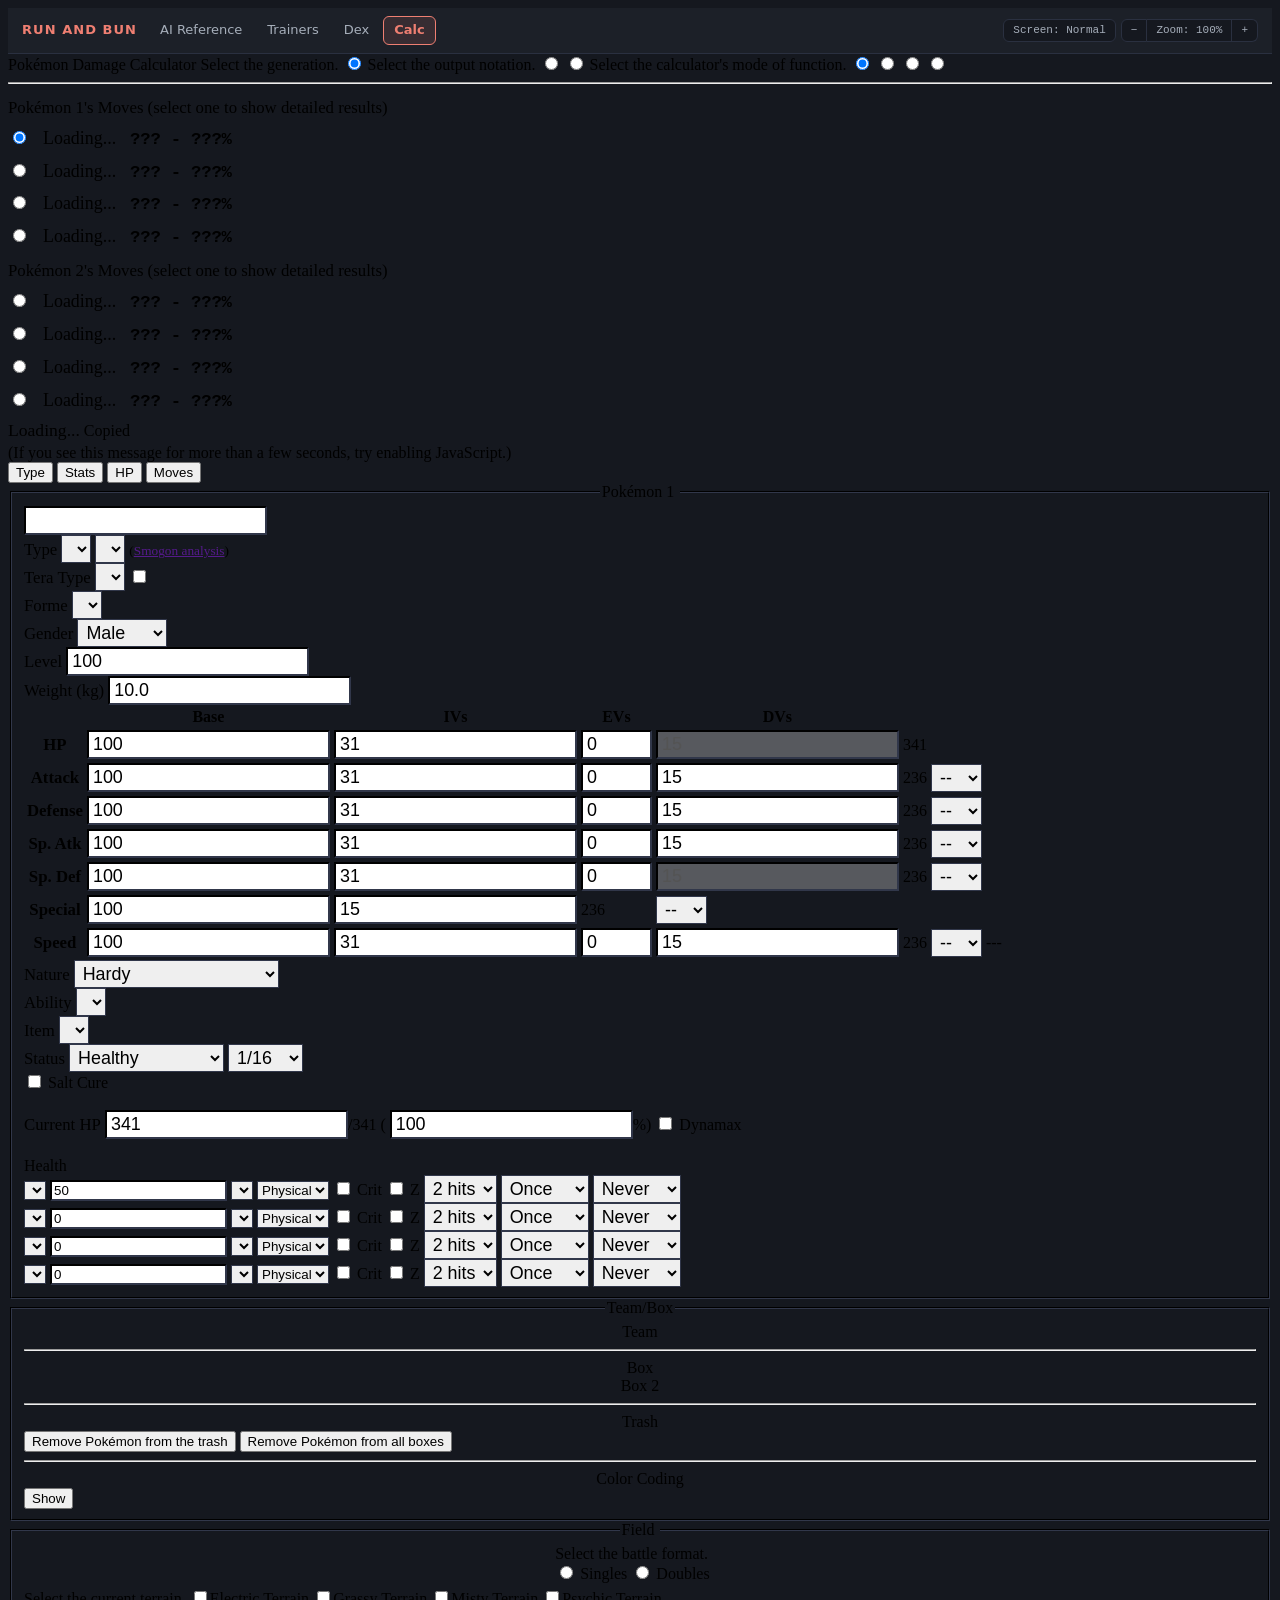
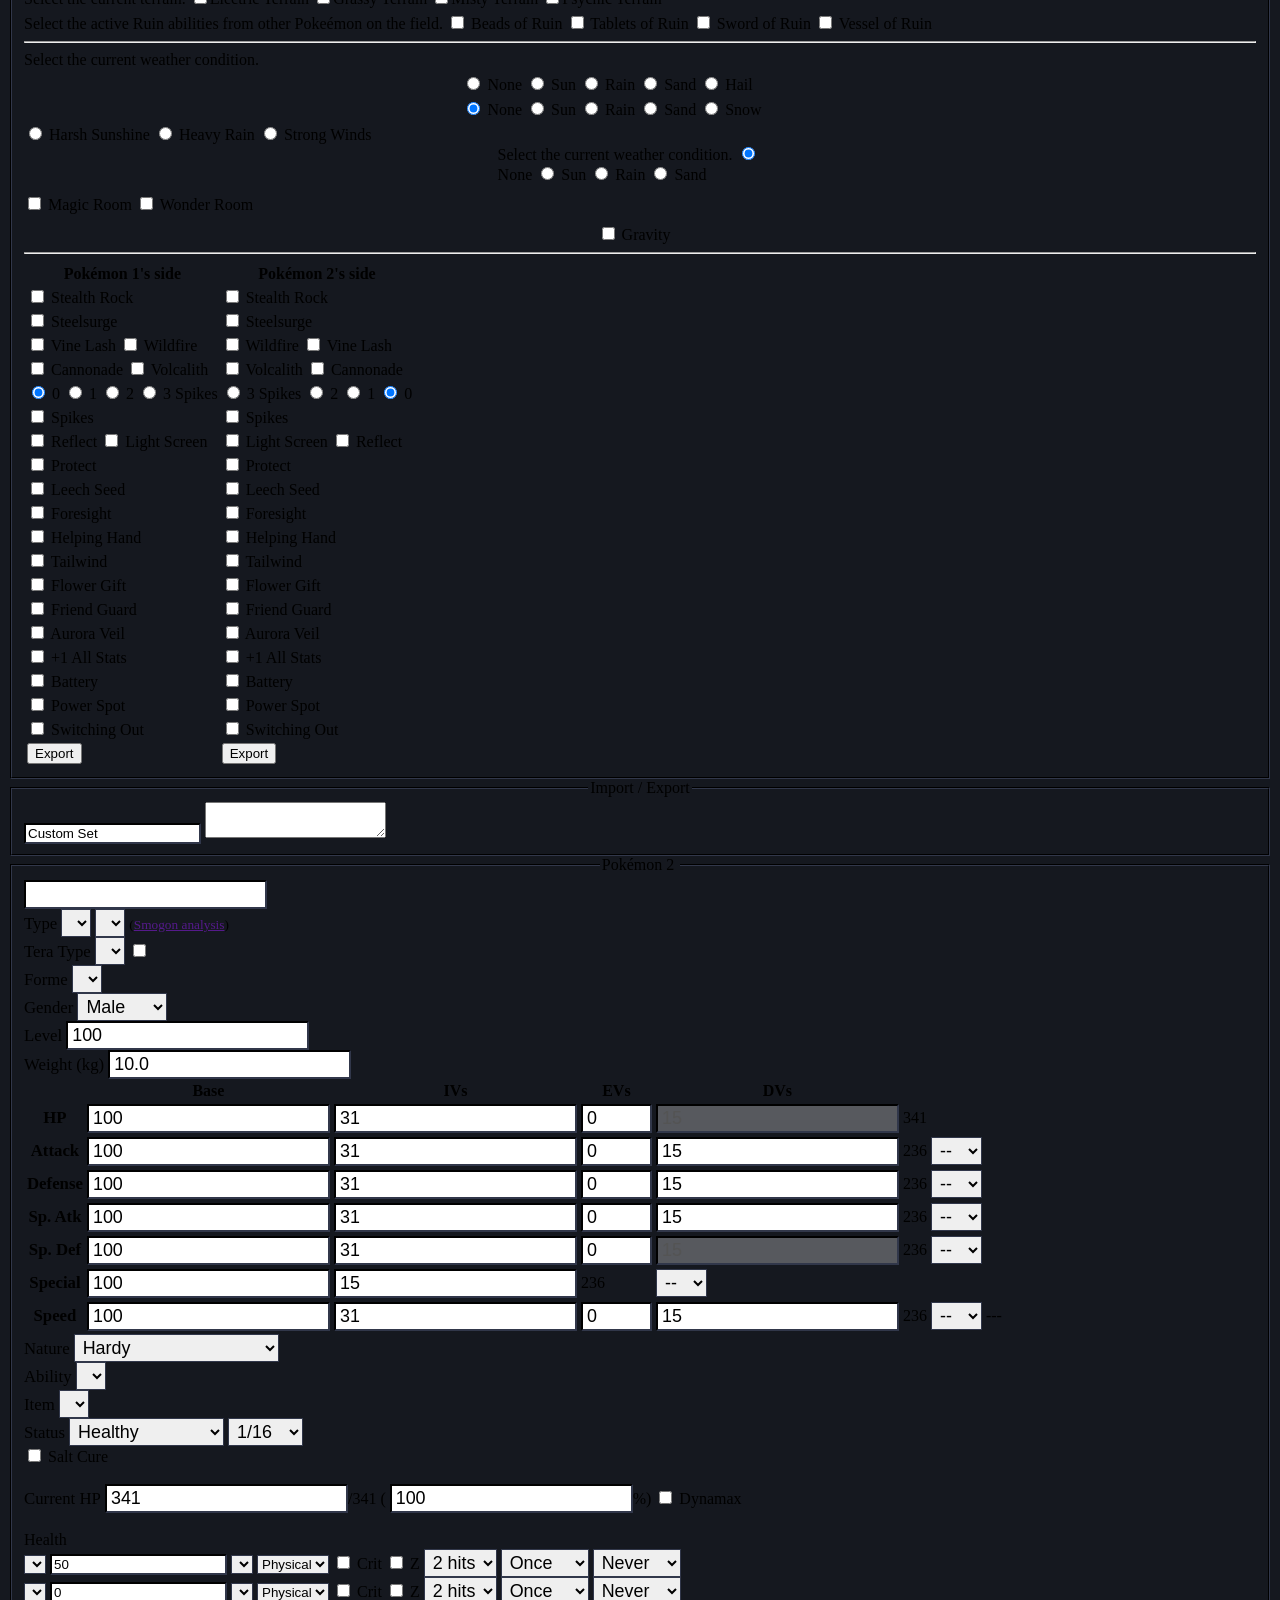
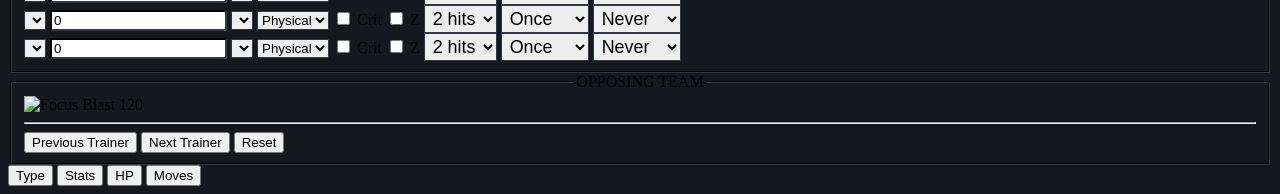
==== commit 1ec2bea8: "Revert trainer doc; rebuild dex and calc on the null-ai pattern trainers.html is back to the origina" ====
--- a/calc.html
+++ b/calc.html
@@ -3,6 +3,22 @@
 
 <head>
 <base href="https://dekzeh.github.io/calc/">
+<script id="rnb-history-shim">
+/* <base> makes history.pushState/replaceState resolve their URL against the
+   upstream origin, which throws SecurityError and kills the app's init.
+   Keep the call, drop the cross-origin URL. */
+(function(){
+  function wrap(fn){
+    return function(state, title, url){
+      try { return fn.call(history, state, title, url); }
+      catch(e){ try { return fn.call(history, state, title); } catch(_){} }
+    };
+  }
+  history.replaceState = wrap(History.prototype.replaceState);
+  history.pushState    = wrap(History.prototype.pushState);
+})();
+</script>
+
 
     <meta charset="UTF-8" />
     <title>Pok&eacute;mon Damage Calculator</title>
@@ -158,30 +174,62 @@
 
 
 /* hide the host page's own chrome inside the embed */
-nav, #dark-theme-toggle { display: none !important; }
+#rnb-content nav, #rnb-content #dark-theme-toggle { display:none !important; }
 body { background: #15181f !important; }
 
 </style>
-<link rel="stylesheet" href="https://owakeningowl.github.io/runandbun-reference/rnb-site.css">
-<script src="https://owakeningowl.github.io/runandbun-reference/rnb-site.js" defer></script>
+<style id="rnb-tweaks">
+#rnb-content nav, #rnb-content #dark-theme-toggle, #rnb-content .credits { display:none !important; }
+</style>
+
+<style id="rnb-chrome">
+#rnb-bar{
+  position:sticky; top:0; z-index:99999; display:flex; align-items:center; gap:12px;
+  flex-wrap:wrap; padding:8px 14px; background:#1c2028; border-bottom:1px solid #2a3040;
+  font:13px/1.3 "IBM Plex Sans",system-ui,-apple-system,"Segoe UI",sans-serif; color:#a6aeba;
+}
+#rnb-bar .rnb-brand{ font-weight:700; font-size:13px; letter-spacing:.08em; text-transform:uppercase;
+  color:#ef7f72; text-decoration:none; white-space:nowrap; }
+#rnb-bar nav{ display:flex; gap:3px; flex-wrap:wrap; }
+#rnb-bar nav a{ padding:5px 10px; border-radius:6px; color:#a6aeba; text-decoration:none;
+  border:1px solid transparent; white-space:nowrap; }
+#rnb-bar nav a:hover{ background:#20242e; color:#eef1f6; }
+#rnb-bar nav a.on{ color:#ef7f72; background:rgba(239,127,114,.13); border-color:#ef7f72; font-weight:600; }
+#rnb-bar .rnb-tools{ display:flex; gap:5px; margin-left:auto; align-items:center; }
+#rnb-bar .rnb-tools button{
+  padding:5px 9px; font:500 11px/1 "IBM Plex Mono",ui-monospace,Menlo,monospace;
+  border:1px solid #2a3040; background:#15181f; color:#a6aeba; border-radius:6px; cursor:pointer;
+}
+#rnb-bar .rnb-tools button:hover{ color:#eef1f6; border-color:#4a5468; }
+#rnb-bar .rnb-tools .zoomgrp{ display:flex; gap:0; }
+#rnb-bar .rnb-tools .zoomgrp button{ border-radius:0; }
+#rnb-bar .rnb-tools .zoomgrp button:first-child{ border-radius:6px 0 0 6px; }
+#rnb-bar .rnb-tools .zoomgrp button:last-child{ border-radius:0 6px 6px 0; }
+#rnb-bar .rnb-tools .zoomgrp button+button{ border-left:0; }
+#rnb-content{ transform-origin:0 0; }
+</style>
 
 </head>
 
 <body class="dark-theme">
 <div id="rnb-bar">
-  <a class="rnb-brand" href="https://owakeningowl.github.io/runandbun-reference/index.html">RUN AND BUN</a>
+  <a class="rnb-brand" href="index.html">Run and Bun</a>
   <nav>
-    <a href="https://owakeningowl.github.io/runandbun-reference/index.html">AI Reference</a>
-    <a href="https://owakeningowl.github.io/runandbun-reference/trainers.html">Trainers</a>
-    <a href="https://owakeningowl.github.io/runandbun-reference/dex.html">Dex</a>
-    <a href="https://owakeningowl.github.io/runandbun-reference/calc.html" class="rnb-current">Calc</a>
+    <a href="index.html">AI Reference</a>
+    <a href="trainers.html">Trainers</a>
+    <a href="dex.html">Dex</a>
+    <a href="calc.html" class="on">Calc</a>
   </nav>
-  <div class="rnb-themes">
-    <button type="button" data-t="light">LIGHT</button>
-    <button type="button" data-t="dark">DARK</button>
-    <button type="button" data-t="night">NIGHT</button>
+  <div class="rnb-tools">
+    <button type="button" id="rnb-screen">Screen: Normal</button>
+    <span class="zoomgrp">
+      <button type="button" id="rnb-zoom-out" title="Zoom out">&minus;</button>
+      <button type="button" id="rnb-zoom" title="Cycle zoom">Zoom: 100%</button>
+      <button type="button" id="rnb-zoom-in" title="Zoom in">+</button>
+    </span>
   </div>
 </div>
+<div id="rnb-content">
 
 
 <div class="wrapper">
@@ -1865,6 +1913,44 @@
         <script type="text/javascript" src="https://dekzeh.github.io/calc/js/dark-theme-toggle.js?b8bb93fc"></script>
     </div>
 
+</div>
+
+<script id="rnb-chrome-js">
+(function(){
+  var KEY='calc';
+  var FILTERS=[{n:'Normal',v:''},{n:'Dim',v:'brightness(.82) contrast(1.04)'}];
+  var ZOOMS=[75,90,100,110,125,150], ZOOM_DEFAULT=2;
+  var content=document.getElementById('rnb-content');
+  var sBtn=document.getElementById('rnb-screen'),
+      zBtn=document.getElementById('rnb-zoom'),
+      zIn=document.getElementById('rnb-zoom-in'),
+      zOut=document.getElementById('rnb-zoom-out');
+  function get(k,d){ try{ var v=localStorage.getItem(k); return v===null?d:+v; }catch(e){ return d; } }
+  function set(k,v){ try{ localStorage.setItem(k,String(v)); }catch(e){} }
+
+  function paintFilter(){
+    var i=get('rnb-filter-'+KEY,0); if(!FILTERS[i]) i=0;
+    if(content) content.style.filter=FILTERS[i].v;
+    sBtn.textContent='Screen: '+FILTERS[i].n;
+  }
+  function paintZoom(){
+    var i=get('rnb-zoom-'+KEY,ZOOM_DEFAULT); if(!ZOOMS[i]) i=ZOOM_DEFAULT;
+    if(content) content.style.zoom=ZOOMS[i]+'%';
+    zBtn.textContent='Zoom: '+ZOOMS[i]+'%';
+  }
+  function stepZoom(d){
+    var i=get('rnb-zoom-'+KEY,ZOOM_DEFAULT)+d;
+    i=Math.max(0,Math.min(ZOOMS.length-1,i)); set('rnb-zoom-'+KEY,i); paintZoom();
+  }
+  sBtn.addEventListener('click',function(){
+    set('rnb-filter-'+KEY,(get('rnb-filter-'+KEY,0)+1)%FILTERS.length); paintFilter(); });
+  zBtn.addEventListener('click',function(){
+    set('rnb-zoom-'+KEY,(get('rnb-zoom-'+KEY,ZOOM_DEFAULT)+1)%ZOOMS.length); paintZoom(); });
+  zIn.addEventListener('click',function(){ stepZoom(1); });
+  zOut.addEventListener('click',function(){ stepZoom(-1); });
+  paintFilter(); paintZoom();
+})();
+</script>
 </body>
 
 </html>
